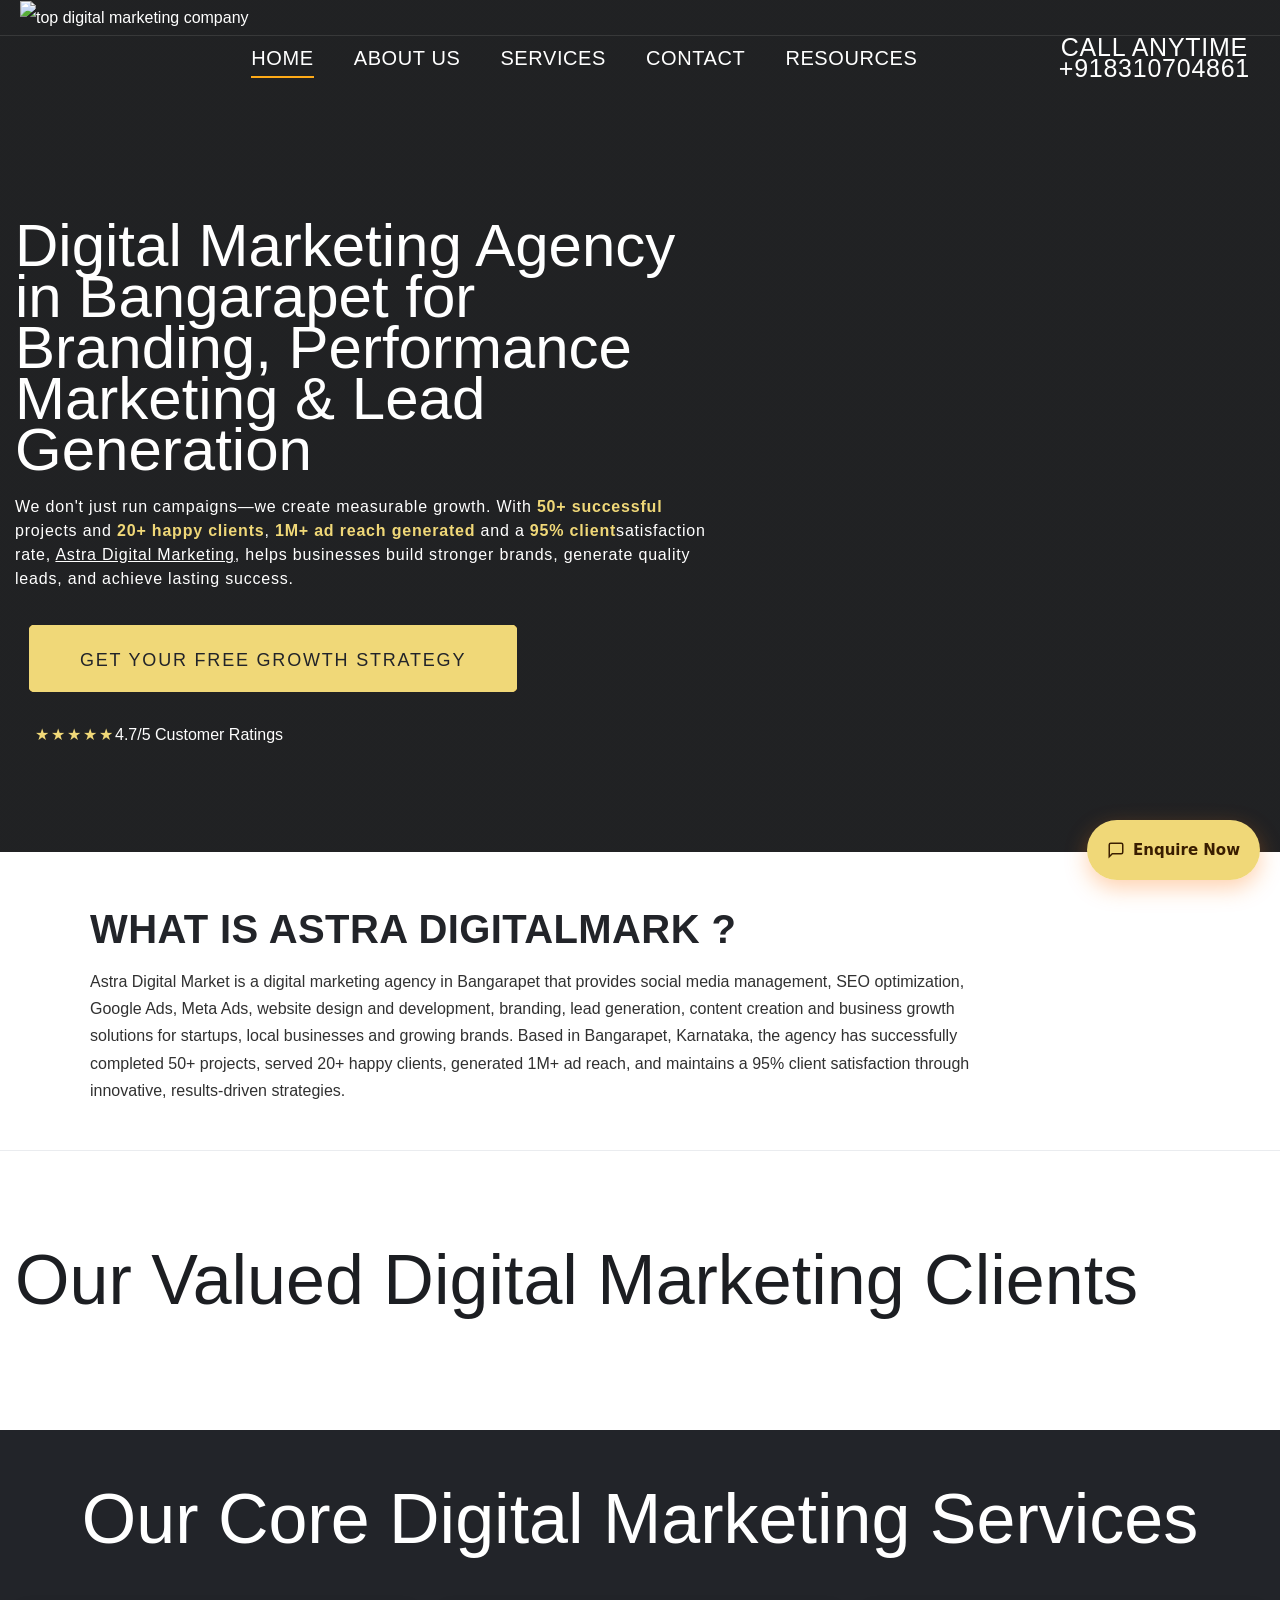
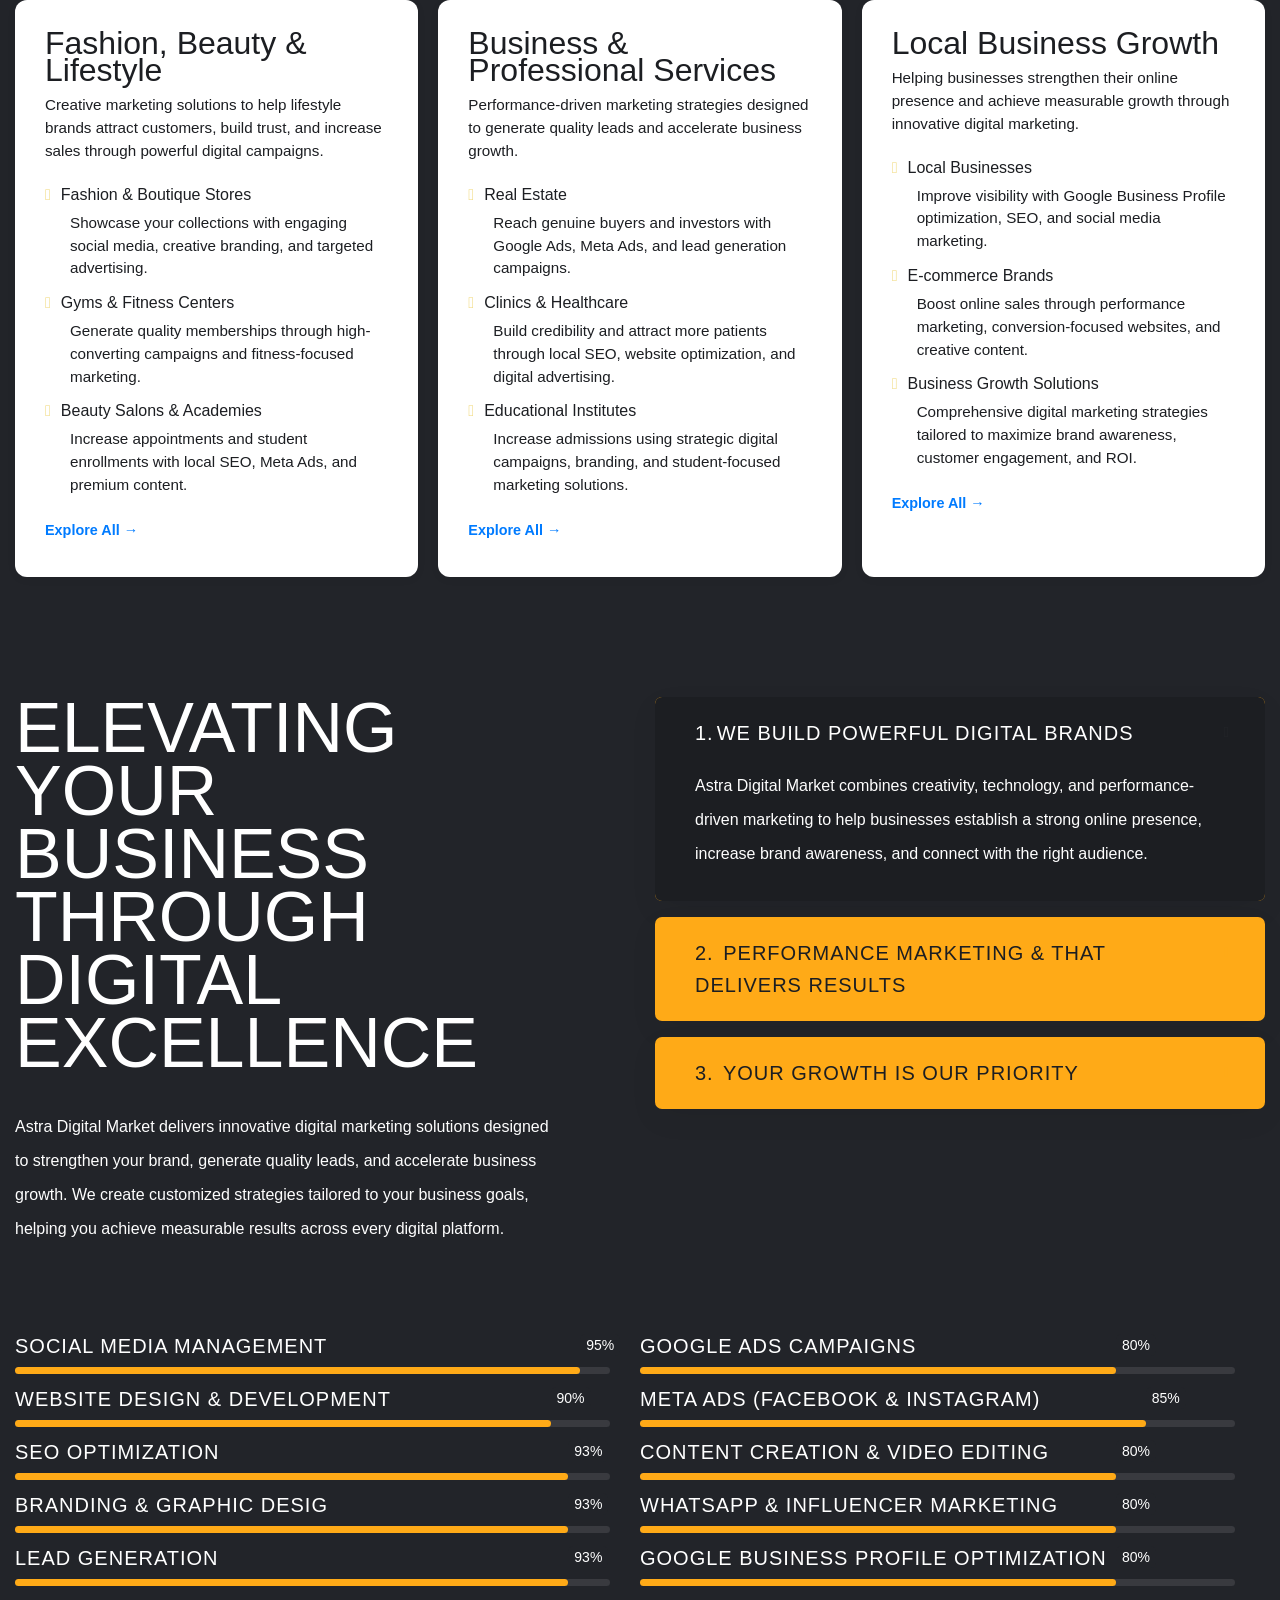
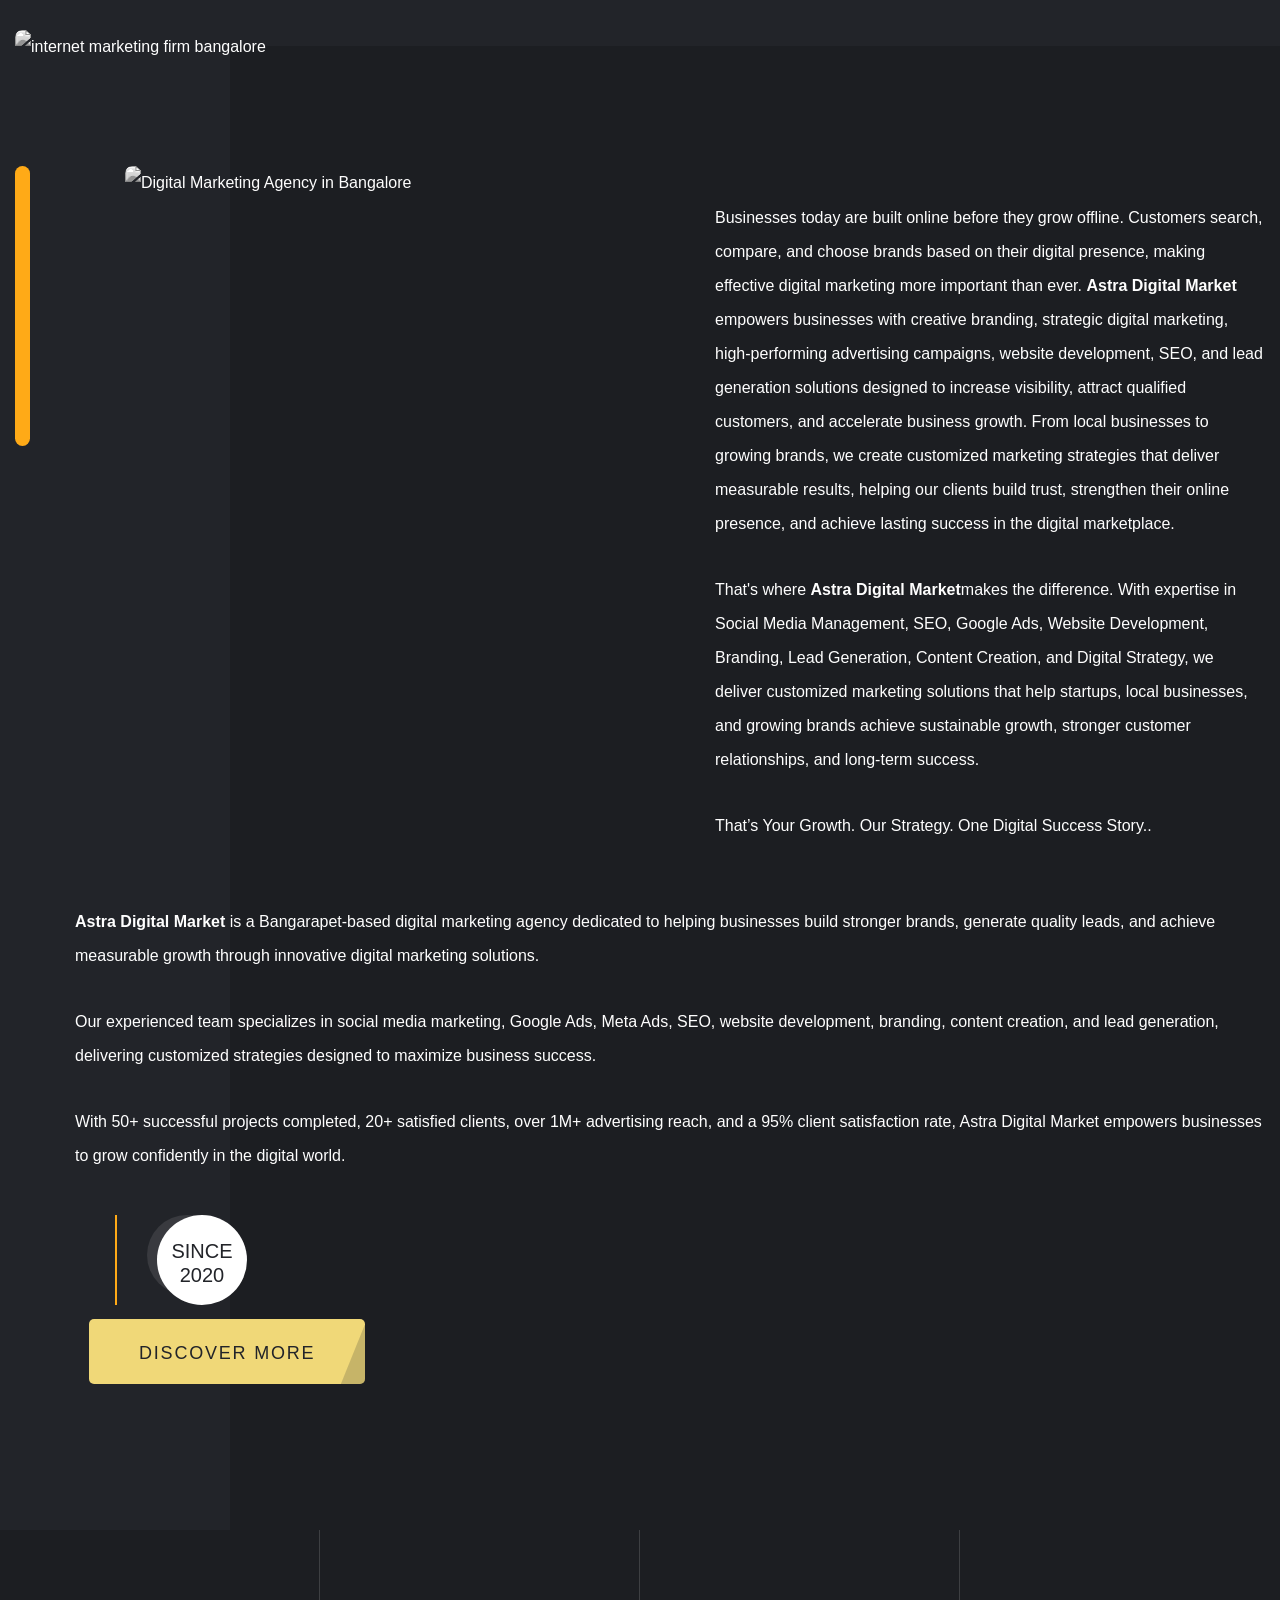
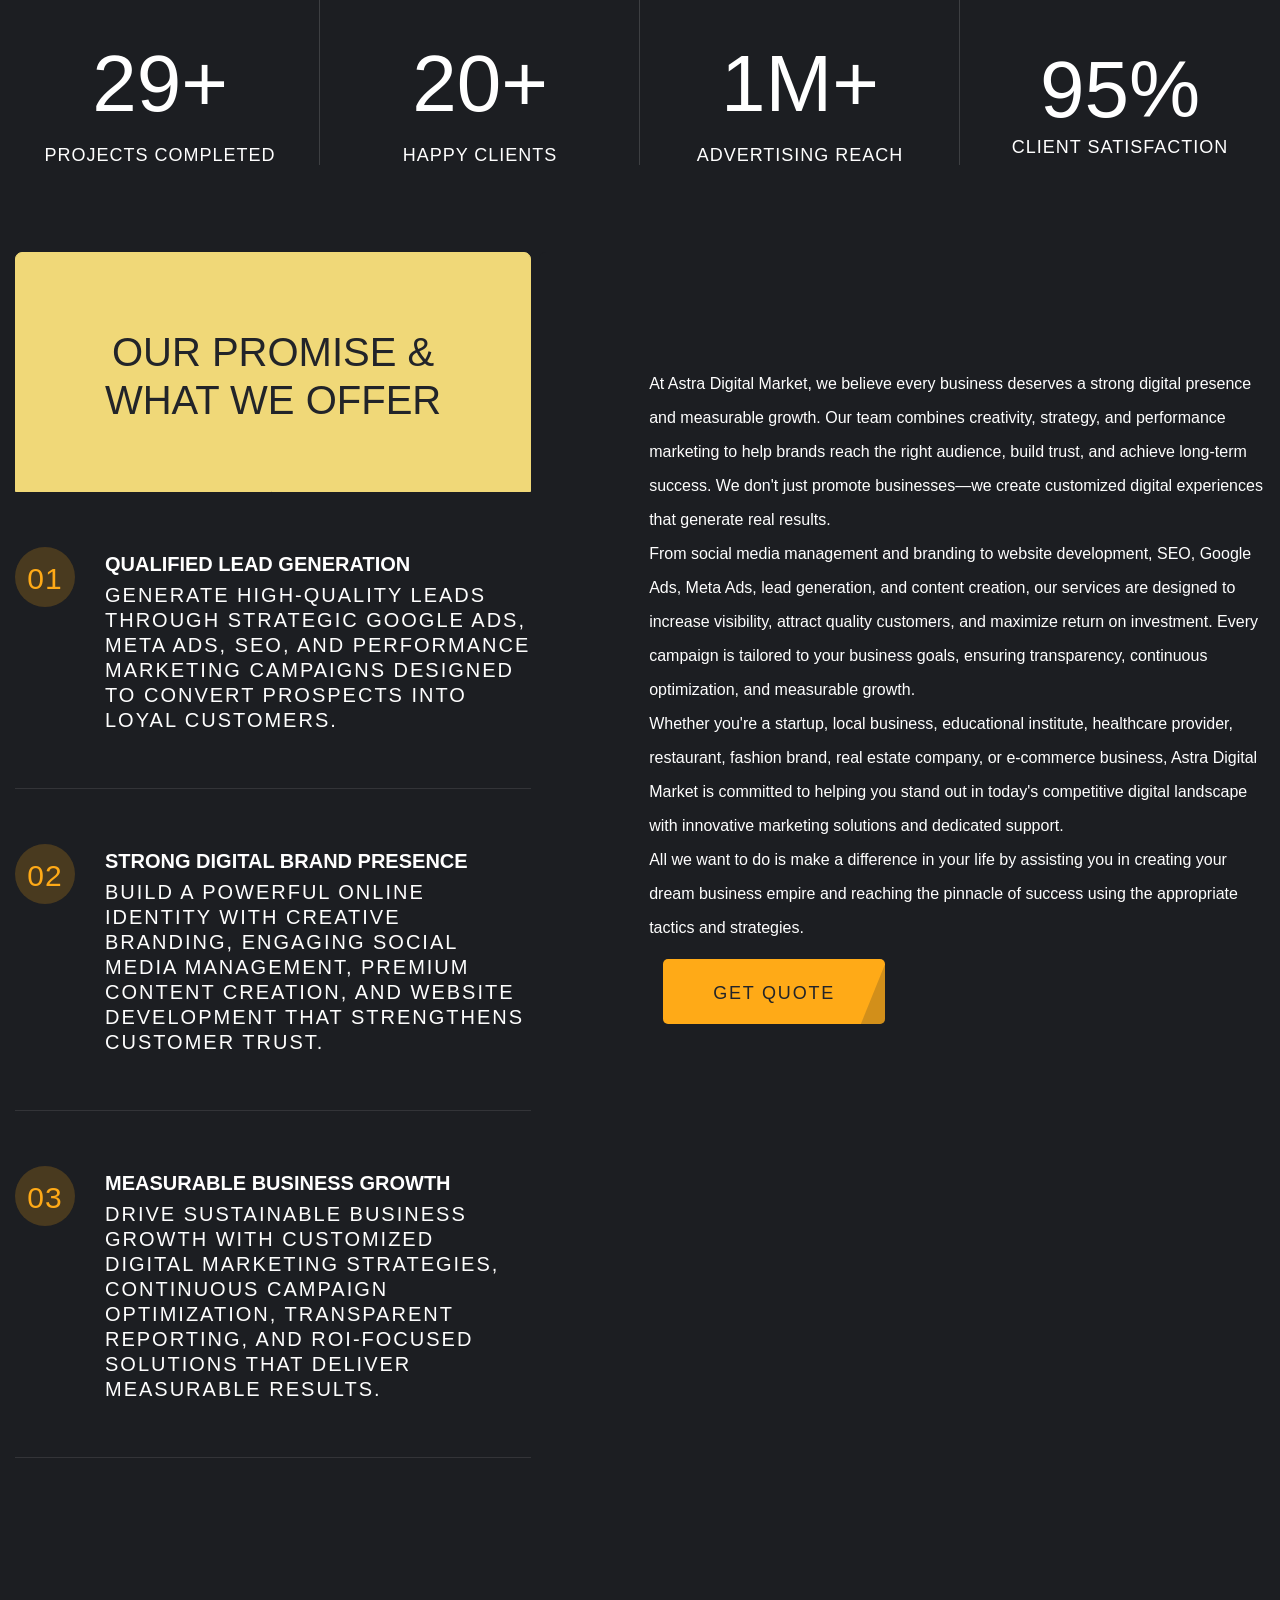
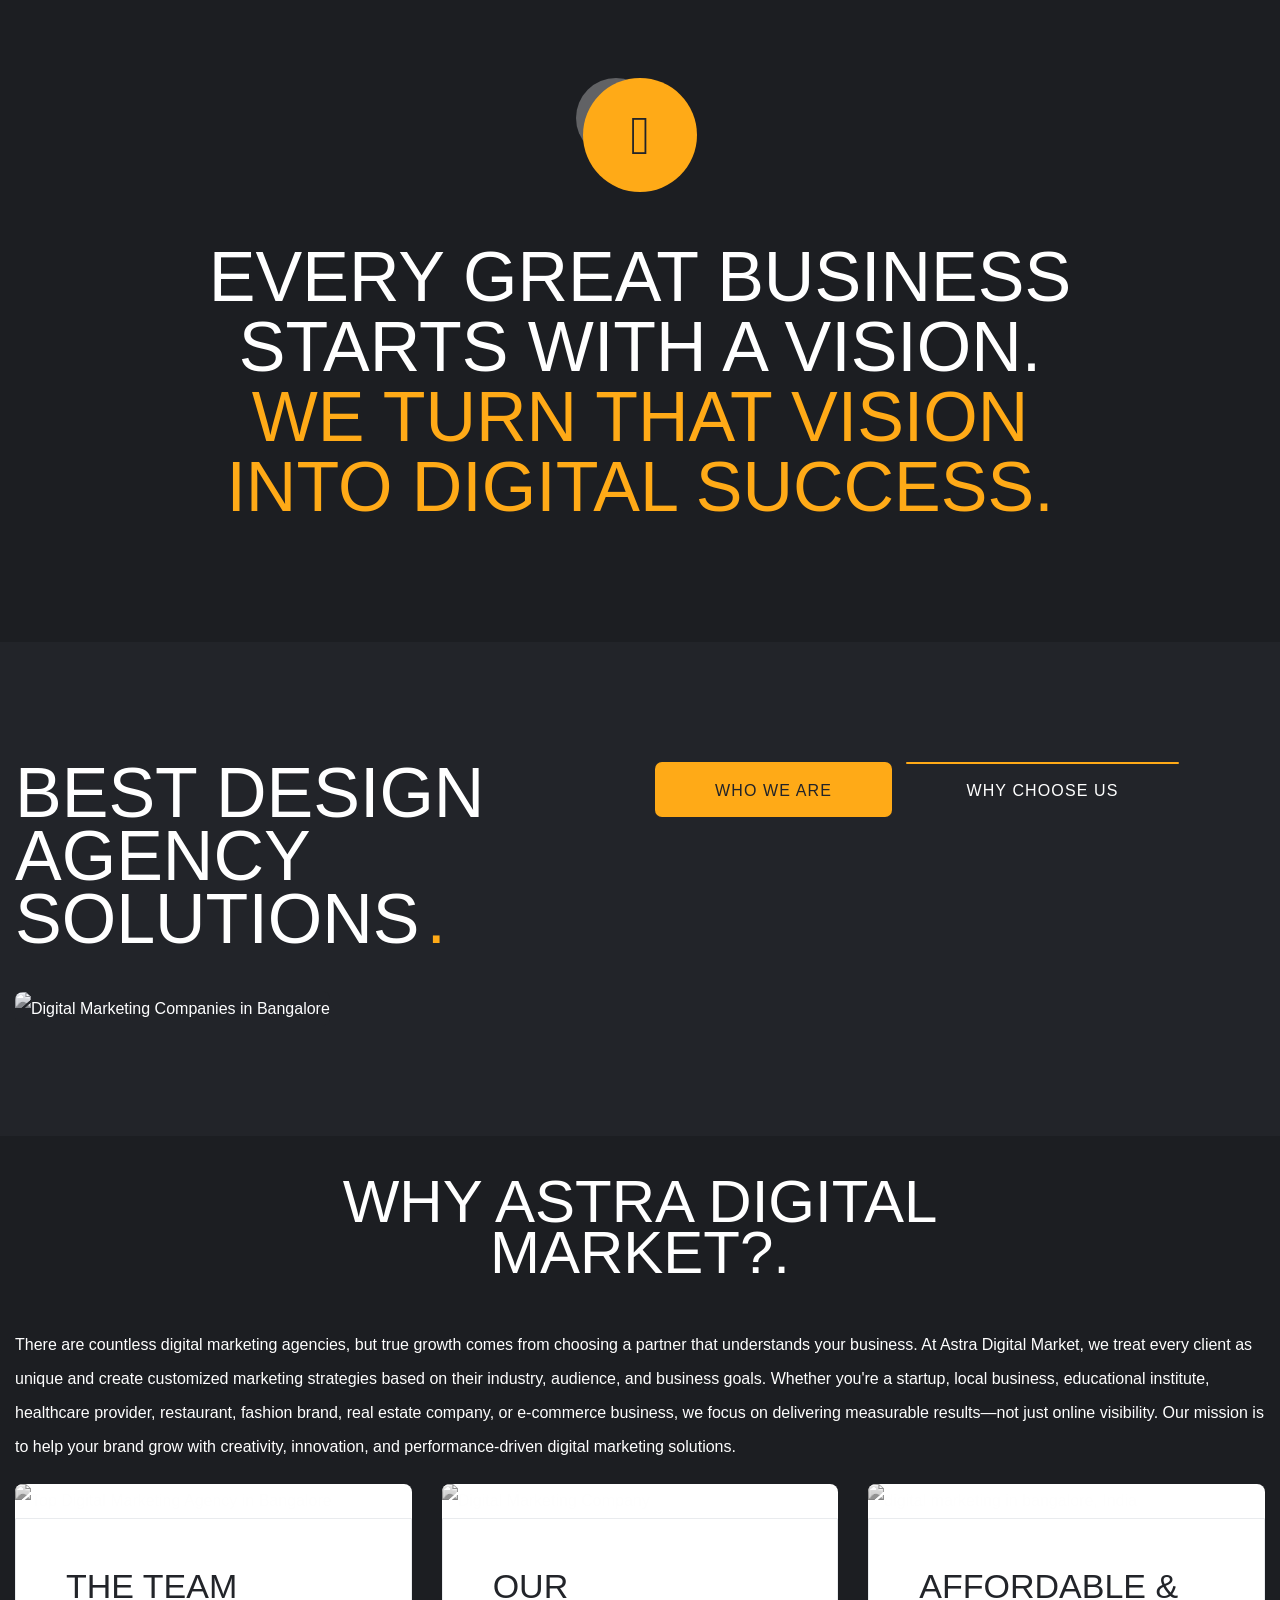
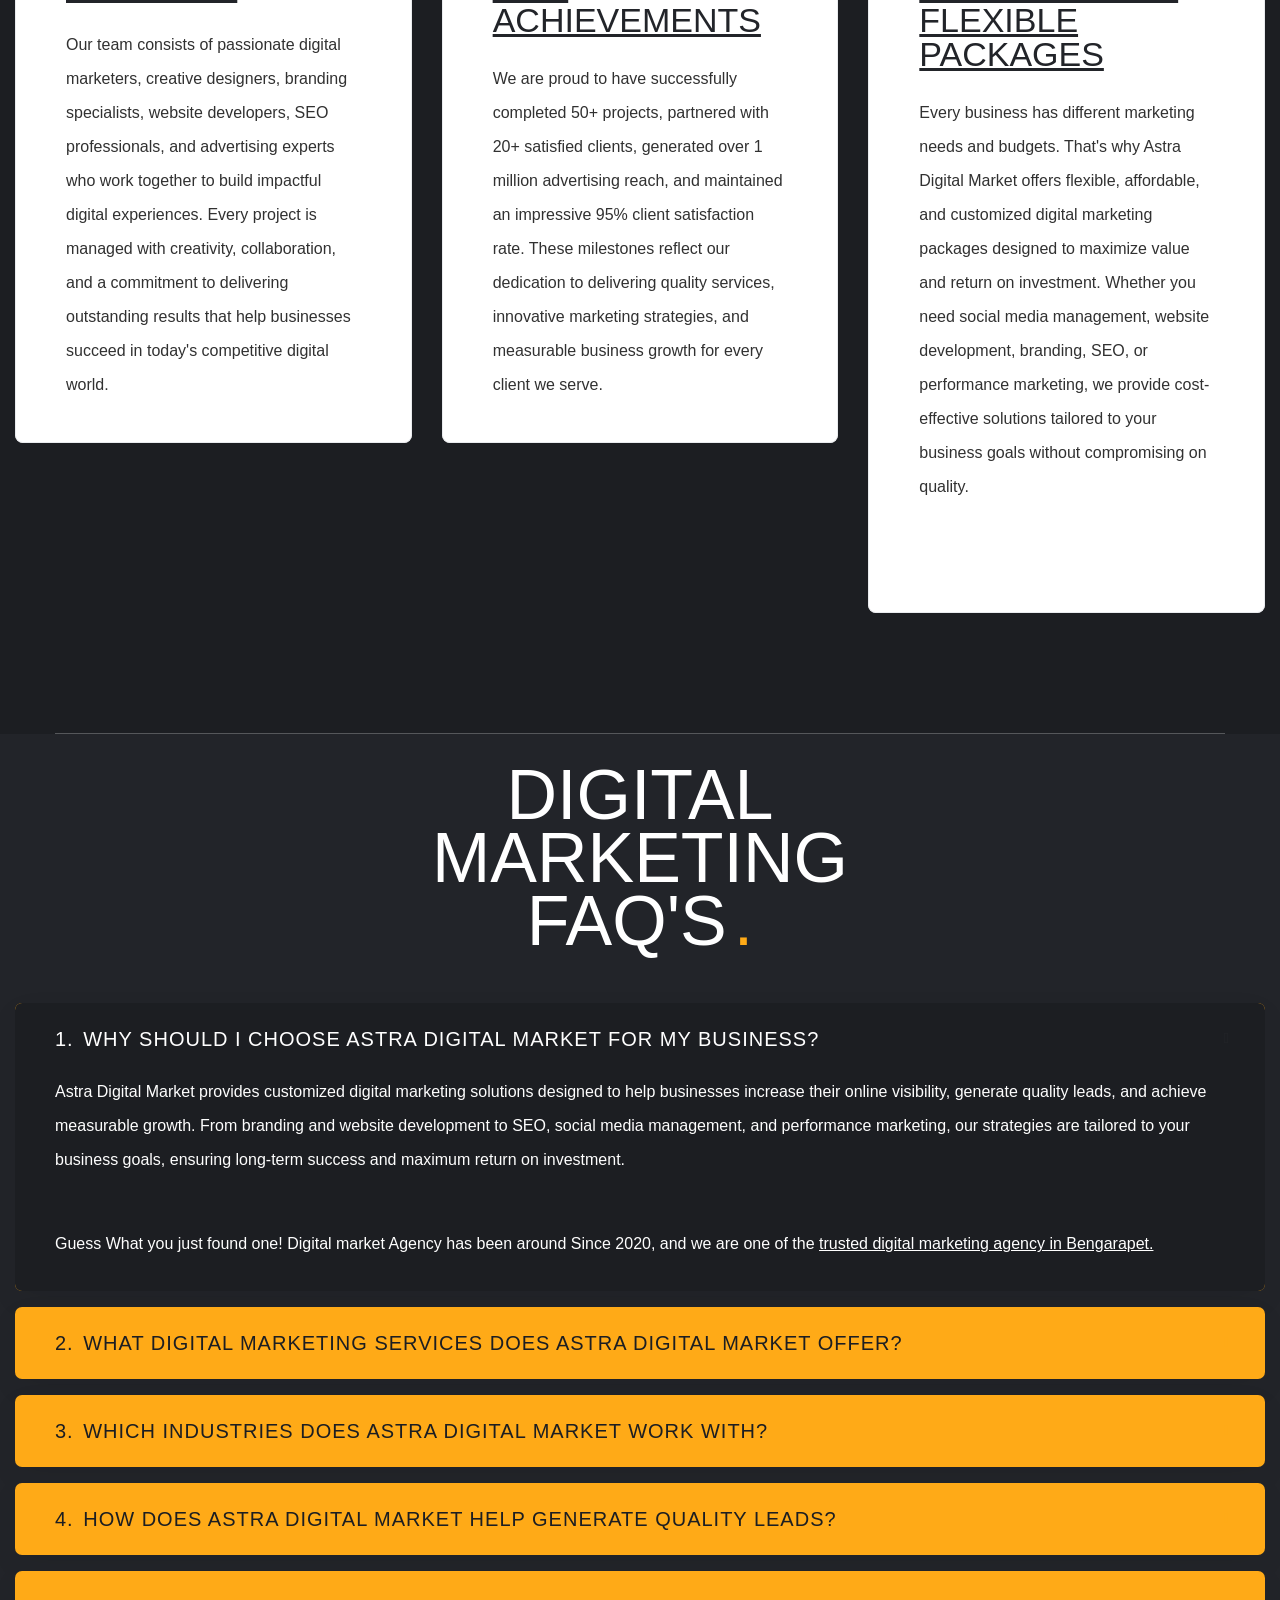
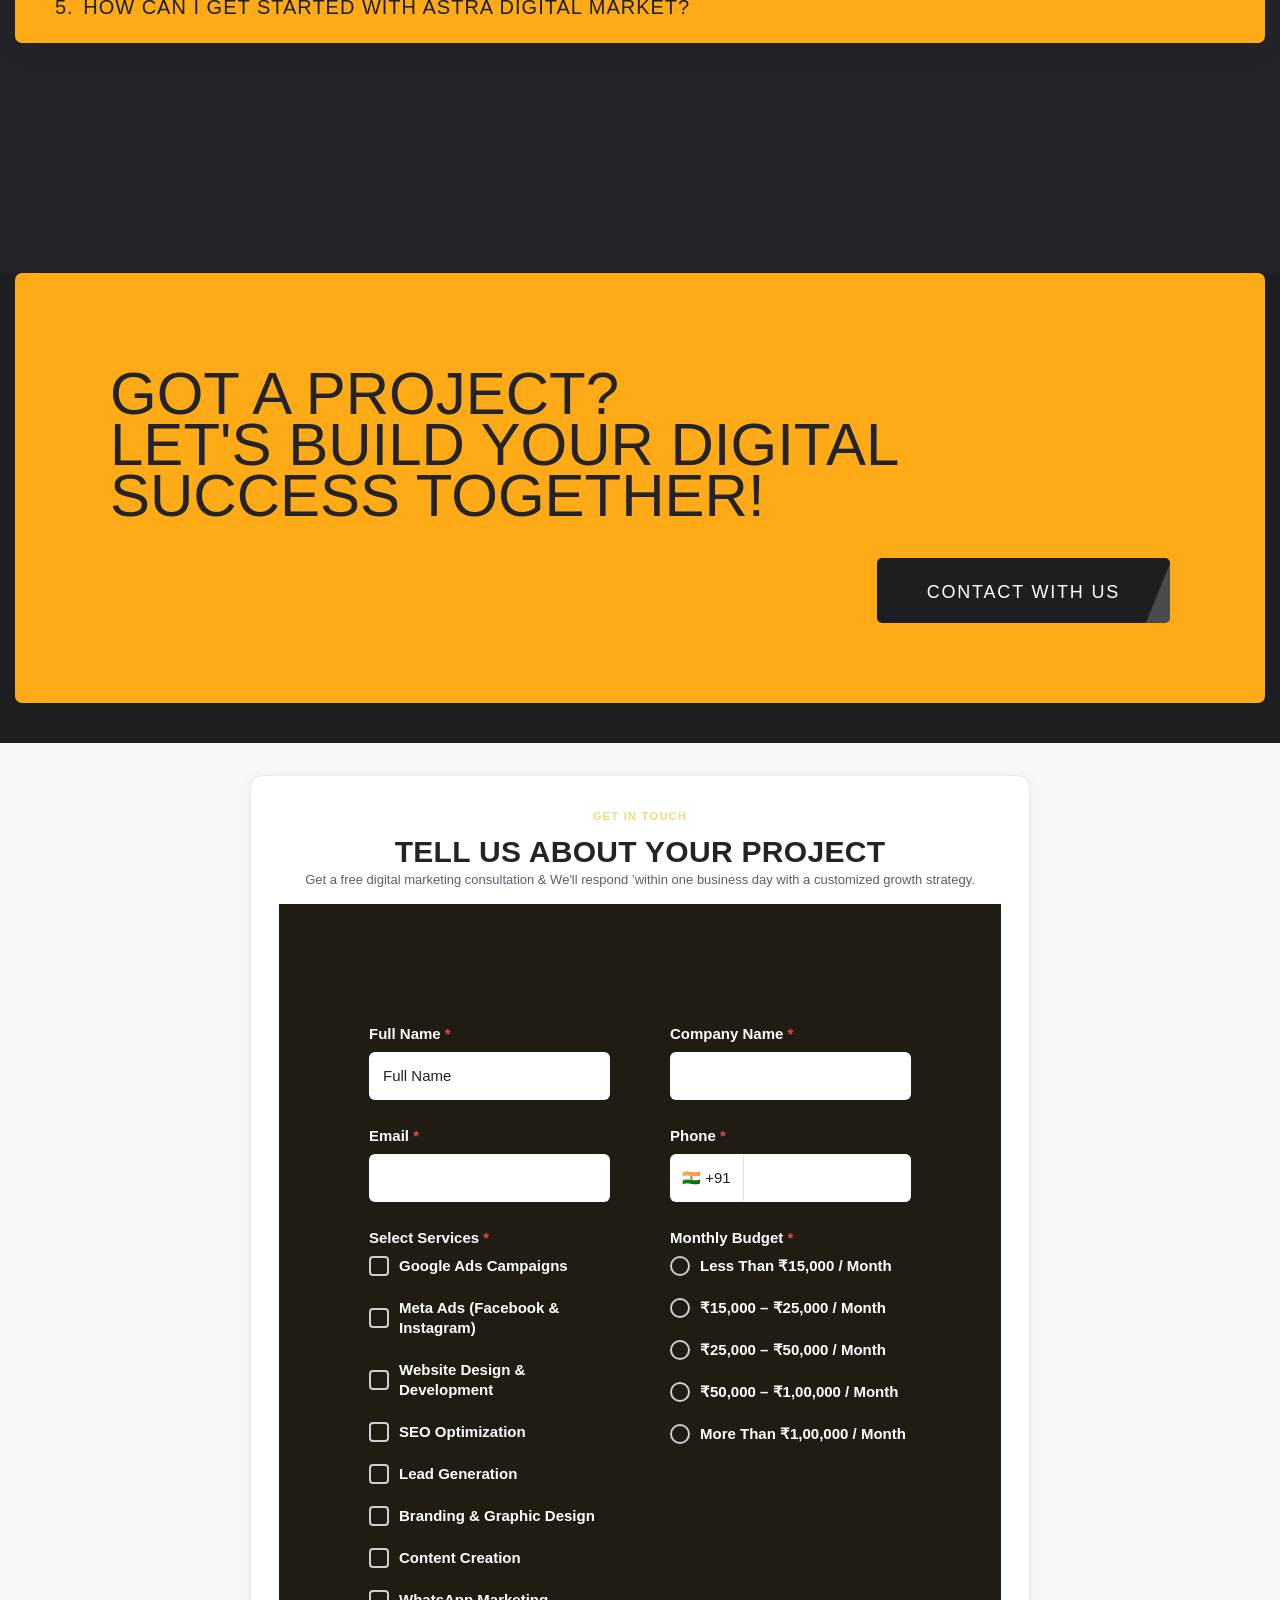
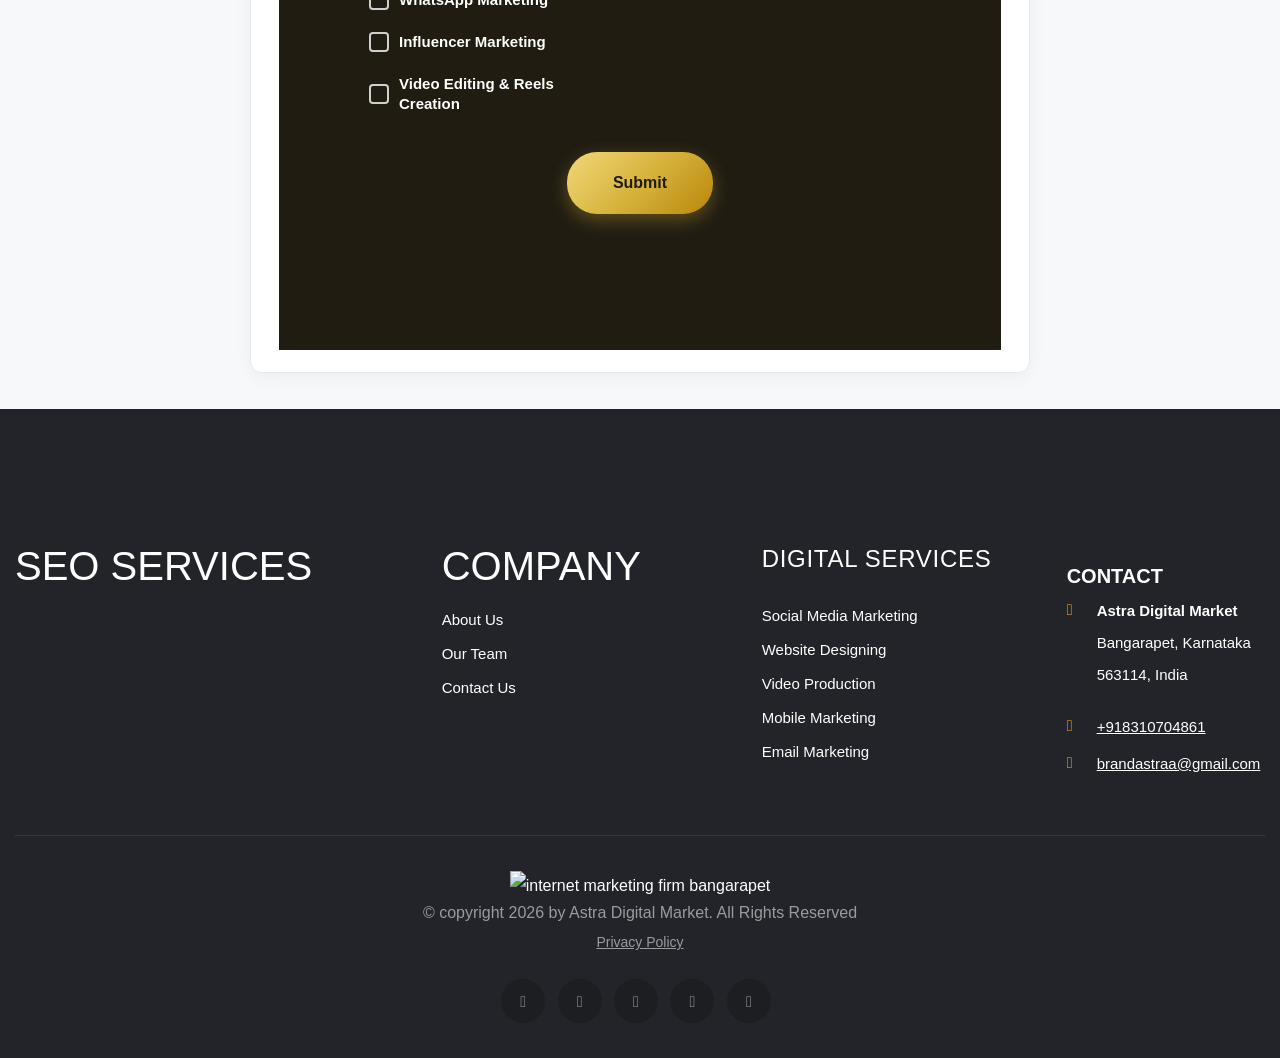
==== www.digimarkagency.com/index.html @ 8c9069fd "Update index.html" ====
<!DOCTYPE html>
<html lang="en" class="notranslate" translate="no">
    
<!-- Mirrored from www.digimarkagency.com/ by HTTrack Website Copier/3.x [XR&CO'2014], Sat, 11 Jul 2026 16:36:03 GMT -->
<head>
  <meta charset="utf-8">
  <!-- Performance: preconnect to external origins -->
  <link rel="preconnect" href="https://www.googletagmanager.com/" crossorigin>
  <link rel="preconnect" href="https://www.google-analytics.com/" crossorigin>
  <link rel="preconnect" href="https://fonts.gstatic.com/" crossorigin>
  <link rel="preconnect" href="https://elfsightcdn.com/" crossorigin>
        <title>Digital Marketing Agency in Bangalore | DigiMark</title>
<!-- dm-font-preload -->
<link rel="preload" as="image" href="images/main-slider/slider-1.webp" fetchpriority="high">
<link rel="preconnect" href="https://fonts.gstatic.com/" crossorigin>
<link rel="preload" as="font" type="font/woff2" crossorigin href="https://fonts.gstatic.com/s/teko/v15/LYjNdG7kmE0gfaN9pQ.woff2">
<link rel="preload" as="font" type="font/woff2" crossorigin href="https://fonts.gstatic.com/s/teko/v15/LYjCdG7kmE0gdVBesCRgqA.woff2">
<link rel="preload" as="font" type="font/woff2" crossorigin href="https://fonts.gstatic.com/s/teko/v15/LYjCdG7kmE0gdXxZsCRgqA.woff2">
<link rel="preload" as="font" type="font/woff2" crossorigin href="https://fonts.gstatic.com/s/teko/v15/LYjCdG7kmE0gdRhYsCRgqA.woff2">
<link rel="preload" as="font" type="font/woff2" crossorigin href="https://fonts.gstatic.com/s/rubik/v20/iJWKBXyIfDnIV7nBrXw.woff2">
        <meta name="description" content="DigiMark is a Bangalore digital marketing agency: SEO, CRO, AEO/GEO, paid search, web design & analytics. 11+ years, 100+ brands ranked.">
        <meta name="keywords" content="" />
        <meta name="google" content="notranslate" />
        <meta name="robots" content="index, follow, max-image-preview:large">
        <!-- Stylesheets -->
        <link href="css/fonts.css" rel="stylesheet preload" />
        <link rel="preload" as="font" href="fonts/YourFont.woff2" type="font/woff2" crossorigin>
        <!--<link href="css/bootstrap-main.min.css" rel="stylesheet preload"  />-->
        <link rel="preload" href="css/bootstrap-main.min.css" as="style" onload="this.onload=null;this.rel='stylesheet'">
        <!--<link href="css/font-awsome-main.css" rel="stylesheet preload" />-->
        <link rel="stylesheet" href="css/font-awsome-main.css"><noscript></noscript>
        <!--<link href="css/owl.css" rel="stylesheet preload" />-->
        <link rel="preload" href="css/owl.css" as="style" onload="this.onload=null;this.rel='stylesheet'"><noscript><link rel="stylesheet" href="css/owl.css"></noscript><noscript></noscript>
        <!--<link href="css/flaticon.css" rel="stylesheet preload" />-->
        <link rel="stylesheet" href="css/flaticon.css"><noscript></noscript>
        <link href="css/linoor-icons-2.css" rel="stylesheet preload" />
        <!--<link href="css/animate-main.css" rel="stylesheet preload" />-->
        <link rel="stylesheet" href="css/animate-main.css"><noscript></noscript>
        <!--<link rel="stylesheet preload" href="css/jarallax.css" />-->
        <link rel="stylesheet" href="css/jarallax.css">
        <link href="css/custom-animate.css" rel="stylesheet preload" />
        <!--<link href="css/style-main.css" rel="stylesheet preload" />-->
        <link rel="stylesheet" href="css/style-main1.css"><noscript></noscript>

        <!-- Responsive File -->
        <link href="css/responsive-main.css" rel="stylesheet preload" />
        <!-- Color css -->
        <link rel="stylesheet" id="jssDefault" href="css/colors/color-default.css" />
        <link rel="shortcut icon" href="images/favicon.png" id="fav-shortcut" type="image/x-icon" />
        <link rel="icon" href="images/favicon.png" id="fav-icon" type="image/x-icon" />
        <!-- Responsive Settings -->
        <meta http-equiv="X-UA-Compatible" content="IE=edge" />
        <meta name="viewport" content="width=device-width, initial-scale=1.0, maximum-scale=5.0" />
        <!--[if lt IE 9]><script  src="https://cdnjs.cloudflare.com/ajax/libs/html5shiv/3.7.3/html5shiv.js" defer></script><![endif]-->
        <!--[if lt IE 9]><script  src="js/respond.js" defer></script><![endif]-->
        <link rel="canonical" href="index.html">
    <link rel="alternate" hreflang="en-IN" href="index.html">
    <link rel="alternate" hreflang="x-default" href="index.html">
        <!-- <meta property="og:title" content="Digital Marketing Agency in Bangalore | DigiMark">
        <meta property="og:site_name" content="DigiMark Agency">
        <meta property="og:url" content="index.html">
        <meta property="og:description" content="DigiMark is a Bangalore digital marketing agency: SEO, CRO, AEO/GEO, paid search, web design & analytics. 11+ years, 100+ brands ranked.">
        <meta property="og:type" content="website"> -->
        
        <style type="text/css" id="jarallax-clip-0" async>
            #jarallax-container-0 {
                clip: rect(0 1349px 594px 0);
                clip: rect(0, 1349px, 594px, 0);
                -webkit-clip-path: polygon(0 0, 100% 0, 100% 100%, 0 100%);
                clip-path: polygon(0 0, 100% 0, 100% 100%, 0 100%);
            }
        </style>
        <style type="text/css" id="jarallax-clip-1" async>
            #jarallax-container-1 {
                clip: rect(0 1349px 544px 0);
                clip: rect(0, 1349px, 544px, 0);
                -webkit-clip-path: polygon(0 0, 100% 0, 100% 100%, 0 100%);
                clip-path: polygon(0 0, 100% 0, 100% 100%, 0 100%);
            }
        </style>
        <!-- old WebSite removed (consolidated) -->
        <!----><noscript></noscript>
<noscript></noscript>
        
        
        
            <!-- Product schema removed (inflated ratings) -->


<!-- legacy Organization removed (consolidated) -->

        
        
    <style>
    /*my style*/
    
    @media screen and (min-width:768px)
    {
        .digi-banner-sec {
    padding: 220px 0px 100px;
}
        
    }
    
    
    @media only screen and (max-width: 767px) {
    .digi-banner-sec .content-box {
        height: 600px;
        text-align: center;
        padding: 150px 0px 40px;
    }
    .digi-banner-sec .inner {text-align: center !important;}
    .digi-banner-sec::before {background: rgba(34, 36, 41, 0.6) !important;}
    
    
}
    
    
.digi-banner-sec {
    position: relative;
    overflow: hidden;
    /*height:100vh;*/
    min-height: 80vh; 
}

.digi-banner-sec::before {
    content: "";
    position: absolute;
    inset: 0;
    background: linear-gradient(rgba(34, 36, 41, 0.6), rgba(34, 36, 41, 0.6)),
                url(https://images.unsplash.com/photo-1708802983478-8cfd3e4fd9b8?q=80&w=1122&auto=format&fit=crop&ixlib=rb-4.1.0&ixid=M3wxMjA3fDB8MHxwaG90by1wYWdlfHx8fGVufDB8fHx8fA%3D%3D);
    background-size: cover;
    background-position: center;
    filter: grayscale(100%);
    z-index: 0;
}

.digi-banner-sec .inner {
    position: relative;
    z-index: 1; /* Keep content above */
    text-align: left;            /* force left alignment */
    margin: 0;   
}

.digi-banner-sec .content-box .sub-title {
    display: block;
    font-size: 24px;
    line-height: 1.5em;
    color: #fff;
    font-weight: 400;
    text-transform: uppercase;
    letter-spacing: 0.05em;
    margin-bottom: 20px;
    font-family: var(--thm-font);
}
.digi-banner-sec .content-box .inner {
    max-width: 700px;
}
.digi-banner-sec .content-box .link-box {
    position: relative;
    display: block;
}

.scroll-to-top{display:none !important;}

.blog-section .blog-container {
      display: flex;
      flex-wrap: wrap;
      gap: 40px;
      justify-content: center;
    }
    .blog-section .blog-card {
      background: #fff;
      border-radius: 12px;
      box-shadow: 0 4px 12px rgba(0, 0, 0, 0.1);
      overflow: hidden;
      max-width: 370px;
      display: flex;
      flex-direction: column;
      transition: transform 0.3s ease;
    }
    .blog-section .blog-card:hover {
      transform: translateY(-5px);
    }
    .blog-section .blog-card img {
      width: 100%;
      height: 200px;
      object-fit: cover;
    }
    .blog-section .blog-content {
      padding: 20px;
      flex-grow: 1;
    }
    .blog-section .blog-content p {
      margin: 0 0 15px;
      color: #1c1e22;
      font-weight: 100;
    }
    .blog-section .blog-meta {
      font-size: 14px;
      color: #666;
    }
    .blog-section .read-more {
      display: inline-block;
      margin-top: 10px;
      color: #f0d878;
      text-decoration: none;
    }
    .blog-section .read-more:hover {
      text-decoration: underline;
    }
    
    .blog-section h6{color: #1c1e22;}

    @media (max-width: 768px) {
      .blog-section .blog-card {
        max-width: 100%;
      }
    }
    
    .customer-section .reviews-container {
      display: flex;
      flex-wrap: wrap;
      gap: 40px;
      justify-content: center;
    }
    .customer-section .review-card {
      background: #fff;
      border-radius: 16px;
      box-shadow: 0 4px 12px rgba(0, 0, 0, 0.1);
      padding: 30px 20px;
      /*max-width: 390px;*/
      flex: 1 1 300px;
      text-align: center;
    }
    .customer-section .stars {
      color: #f0d878;
      font-size: 25px;
      margin-bottom: 15px;
    }
    .customer-section .review-text {
      font-size: 15px;
      line-height: 1.6;
      margin-bottom: 20px;
      color: #1c1e22;
    }
    .customer-section .reviewer-name {
      font-weight: bold;
      font-size: 14px;
      color: #1c1e22;
    }

    @media (max-width: 768px) {
      .customer-section .review-card {
        max-width: 100%;
      }
    }
    
    /*grid services*/
    
    .martservices .grid {
      display: grid;
      grid-template-columns: 1fr;
      gap: 20px;
    }

    @media (min-width: 768px) {
      .martservices .grid {
        grid-template-columns: 1fr 1fr;
      }
    }

    @media (min-width: 1024px) {
      .martservices .grid {
        grid-template-columns: 1fr 1fr 1fr;
      }
      .martservices h2{text-align:center;margin-bottom:50px;}
      .martservices .card h2{text-align:left;}
    }

    .martservices .card {
      background: #fff;
      padding: 30px;
      border-radius: 12px;
      box-shadow: 0 2px 10px rgba(0,0,0,0.05);
    }

    .martservices .card h3, .core-card .card h2 {
      font-size: 2rem;
      margin-bottom: 10px;
    }

    .martservices .card p {
      font-size: 0.95rem;
      margin-bottom: 15px;
      line-height: 1.5;
    }

    /*.martservices .card ul {*/
    /*  list-style: disc;*/
    /*  padding-left: 20px;*/
    /*  margin-bottom: 10px;*/
    /*}*/

    /*.martservices .card ul li {*/
    /*  font-size: 0.95rem;*/
    /*  margin-bottom: 6px;*/
    /*}*/
    
    .martservices i.flaticon-check {
    color: #f0d878;
    font-weight: 700;
    padding-right: 10px;}

    .martservices .card a {
      display: inline-block;
      margin-top: 10px;
      font-size: 0.9rem;
      color: #007BFF;
      text-decoration: none;
      font-weight: bold;
    }

    .martservices .card a:hover {
      text-decoration: underline;
    }
    
    .martservices h3, .martservices, .core-card .card h2{color:#1c1e22;}
    .martservices .list-unstyled p {padding-left: 25px;margin-bottom:6px;}
    
    @media screen and (max-width:767px)
    {
        .martservices h2{font-size:40px;}
    }
    
    
    .review-badge {
  display: inline-flex;
  align-items: center;
  gap: 8px;
  padding: 10px 25px;
  background-color: #fdf7ec;
  border-radius: 100px;
  margin-bottom: 30px;
  font-family: Arial, sans-serif;
  font-weight: bold;
  font-size: 14px;
  color: #1a2e45;
  box-shadow: 0 2px 4px rgba(0, 0, 0, 0.1);
}

.stars {
  color: #f0d878; /* Orange star color */
  font-size: 16px;
  letter-spacing: 2px;
}



    </style>    
      
  <!-- Start VWO Async SmartCode -->
<link rel="preconnect" href="https://dev.visualwebsiteoptimizer.com/" />
<script type='text/javascript' data-cfasync="false" id='vwoCode'>
window._vwo_code || (function() {
var account_id=1107044,
version=2.1,
settings_tolerance=2000,
hide_element='body',
hide_element_style = 'opacity:0 !important;filter:alpha(opacity=0) !important;background:none !important;transition:none !important;',
/* DO NOT EDIT BELOW THIS LINE */
f=false,w=window,d=document,v=d.querySelector('#vwoCode'),cK='_vwo_'+account_id+'_settings',cc={};try{var c=JSON.parse(localStorage.getItem('_vwo_'+account_id+'_config'));cc=c&&typeof c==='object'?c:{}}catch(e){}var stT=cc.stT==='session'?w.sessionStorage:w.localStorage;code={nonce:v&&v.nonce,library_tolerance:function(){return typeof library_tolerance!=='undefined'?library_tolerance:undefined},settings_tolerance:function(){return cc.sT||settings_tolerance},hide_element_style:function(){return'{'+(cc.hES||hide_element_style)+'}'},hide_element:function(){if(performance.getEntriesByName('first-contentful-paint')[0]){return''}return typeof cc.hE==='string'?cc.hE:hide_element},getVersion:function(){return version},finish:function(e){if(!f){f=true;var t=d.getElementById('_vis_opt_path_hides');if(t)t.parentNode.removeChild(t);if(e)(new Image).src='../dev.visualwebsiteoptimizer.com/ee5ba7.gif?a='+account_id+e}},finished:function(){return f},addScript:function(e){var t=d.createElement('script');t.type='text/javascript';if(e.src){t.src=e.src}else{t.text=e.text}v&&t.setAttribute('nonce',v.nonce);d.getElementsByTagName('head')[0].appendChild(t)},load:function(e,t){var n=this.getSettings(),i=d.createElement('script'),r=this;t=t||{};if(n){i.textContent=n;d.getElementsByTagName('head')[0].appendChild(i);if(!w.VWO||VWO.caE){stT.removeItem(cK);r.load(e)}}else{var o=new XMLHttpRequest;o.open('GET.html',e,true);o.withCredentials=!t.dSC;o.responseType=t.responseType||'text';o.onload=function(){if(t.onloadCb){return t.onloadCb(o,e)}if(o.status===200||o.status===304){_vwo_code.addScript({text:o.responseText})}else{_vwo_code.finish('&e=loading_failure:'+e)}};o.onerror=function(){if(t.onerrorCb){return t.onerrorCb(e)}_vwo_code.finish('&e=loading_failure:'+e)};o.send()}},getSettings:function(){try{var e=stT.getItem(cK);if(!e){return}e=JSON.parse(e);if(Date.now()>e.e){stT.removeItem(cK);return}return e.s}catch(e){return}},init:function(){if(d.URL.indexOf('__vwo_disable__')>-1)return;var e=this.settings_tolerance();w._vwo_settings_timer=setTimeout(function(){_vwo_code.finish();stT.removeItem(cK)},e);var t;if(this.hide_element()!=='body'){t=d.createElement('style');var n=this.hide_element(),i=n?n+this.hide_element_style():'',r=d.getElementsByTagName('head')[0];t.setAttribute('id','_vis_opt_path_hides');v&&t.setAttribute('nonce',v.nonce);t.setAttribute('type','text/css');if(t.styleSheet)t.styleSheet.cssText=i;else t.appendChild(d.createTextNode(i));r.appendChild(t)}else{t=d.getElementsByTagName('head')[0];var i=d.createElement('div');i.style.cssText='z-index: 2147483647 !important;position: fixed !important;left: 0 !important;top: 0 !important;width: 100% !important;height: 100% !important;background: white !important;display: block !important;';i.setAttribute('id','_vis_opt_path_hides');i.classList.add('_vis_hide_layer');t.parentNode.insertBefore(i,t.nextSibling)}var o=window._vis_opt_url||d.URL,s='https://dev.visualwebsiteoptimizer.com/j.php?a='+account_id+'&u='+encodeURIComponent(o)+'&vn='+version;if(w.location.search.indexOf('_vwo_xhr')!==-1){this.addScript({src:s})}else{this.load(s+'&x=true')}}};w._vwo_code=code;code.init();})();
</script>
<!-- End VWO Async SmartCode -->

      
        
        
    
  <link rel="stylesheet" href="css/grid-supplement3f56.css?v=11">
    <!-- <meta property="og:image" content="https://www.digimarkagency.com/images/logo.png">
    <meta name="twitter:card" content="summary_large_image">
    <meta name="twitter:site" content="@DigimarkAgency">
    <meta name="twitter:title" content="Digital Marketing Agency in Bangalore | DigiMark">
    <meta name="twitter:description" content="DigiMark is a Bangalore digital marketing agency: SEO, CRO, AEO/GEO, paid search, web design & analytics. 11+ years, 100+ brands ranked.">
    <meta name="twitter:image" content="https://www.digimarkagency.com/images/logo.png"> -->
<!-- <script type="application/ld+json">
{"@context":"https://schema.org","@type":"Organization","@id":"https://www.digimarkagency.com/#organization","name":"DigiMark Agency","alternateName":"DigiMark","url":"https://www.digimarkagency.com/","logo":"https://www.digimarkagency.com/images/logo.png","image":"https://www.digimarkagency.com/images/logo.png","description":"DigiMark Agency is a leading digital marketing agency in Bangalore specializing in SEO, CRO, AEO/GEO, social media marketing, paid search, and web design.","foundingDate":"2015","numberOfEmployees":{"@type":"QuantitativeValue","value":"50+"},"knowsAbout":["Search Engine Optimization","Conversion Rate Optimization","Generative Engine Optimization","Answer Engine Optimization","Social Media Marketing","Paid Search Marketing","Email Marketing","Mobile Marketing","App Store Optimization","Web Design and Development","Video Production","Website Analytics"],"areaServed":[{"@type":"Country","name":"India"},{"@type":"City","name":"Bengaluru"},{"@type":"City","name":"Mumbai"},{"@type":"City","name":"Delhi"},{"@type":"City","name":"Hyderabad"},{"@type":"City","name":"Chennai"},{"@type":"City","name":"Kolkata"},{"@type":"City","name":"Pune"}],"sameAs":["https://www.facebook.com/digimarkeagency", "https://www.google.com/maps?cid=16044394357440417676","https://twitter.com/DigimarkAgency","https://www.instagram.com/digimarkagency","https://www.linkedin.com/company/digimark-agency/"],"address":{"@type":"PostalAddress","streetAddress":"BMTC Complex, 1st floor - Garuda BHIVE Workspace BTM Layout Campus, Outer Ring Rd","addressLocality":"Bengaluru","addressRegion":"Karnataka","postalCode":"560068","addressCountry":"IN"},"contactPoint":[{"@type":"ContactPoint","telephone":"+91-9187375459","contactType":"customer service","areaServed":"IN","availableLanguage":["en","hi"]},{"@type":"ContactPoint","telephone":"+91-9187375459","contactType":"sales","areaServed":"IN","availableLanguage":["en","hi"]}],"aggregateRating":{"@type":"AggregateRating","ratingValue":"4.7","reviewCount":"180","bestRating":"5","worstRating":"1"}}
</script>
  <script type="application/ld+json">
{"@context":"https://schema.org","@type":"LocalBusiness","@id":"https://www.digimarkagency.com/#localbusiness","parentOrganization":{"@id":"https://www.digimarkagency.com/#organization"},"name":"DigiMark Agency","image":"https://www.digimarkagency.com/images/logo.png","url":"https://www.digimarkagency.com/","telephone":"+91-9187375459","priceRange":"₹₹","address":{"@type":"PostalAddress","streetAddress":"BMTC Complex, 1st floor - Garuda BHIVE Workspace BTM Layout Campus, Outer Ring Rd","addressLocality":"Bengaluru","addressRegion":"Karnataka","postalCode":"560068","addressCountry":"IN"},"geo":{"@type":"GeoCoordinates","latitude":12.916084,"longitude":77.6162755},"openingHoursSpecification":{"@type":"OpeningHoursSpecification","dayOfWeek":["Sunday", "Monday","Tuesday","Wednesday","Thursday","Friday","Saturday"],"opens": "09:00", "closes": "21:00"},"aggregateRating":{"@type":"AggregateRating","ratingValue":"4.6","reviewCount":"138"}}
</script>
  <script type="application/ld+json">{"@context":"https://schema.org","@type":"FAQPage","mainEntity":[{"@type":"Question","name":"What digital marketing services does DigiMark Agency offer?","acceptedAnswer":{"@type":"Answer","text":"DigiMark Agency offers a full suite of digital marketing services including SEO, AEO/GEO (Generative Engine Optimization), CRO (Conversion Rate Optimization), Social Media Marketing, Paid Search/Google Ads, Email Marketing, Mobile Marketing, App Store Optimization (ASO), Web Designing & Development, and Video Production."}},{"@type":"Question","name":"Where is DigiMark Agency located?","acceptedAnswer":{"@type":"Answer","text":"DigiMark Agency is headquartered in BTM Layout, Bengaluru, with offices serving Mumbai, Delhi, Hyderabad, Chennai, Kolkata, and Pune."}},{"@type":"Question","name":"How much does digital marketing cost?","acceptedAnswer":{"@type":"Answer","text":"DigiMark Agency offers digital marketing packages starting under ₹20,000 per month, with mid-tier plans between ₹50,000–₹1,00,000 and enterprise solutions above ₹1,00,000. Pricing is tailored to your business goals and channels."}},{"@type":"Question","name":"How long does SEO take to show results?","acceptedAnswer":{"@type":"Answer","text":"Most SEO campaigns begin showing measurable results within 3–6 months, with significant ranking improvements and traffic growth typically visible by month 6–12. DigiMark uses a CRO-focused SEO strategy to deliver business-impacting outcomes faster than traffic-only agencies."}},{"@type":"Question","name":"What is the difference between SEO and AEO/GEO?","acceptedAnswer":{"@type":"Answer","text":"SEO optimizes for traditional search engine rankings (Google, Bing). AEO (Answer Engine Optimization) and GEO (Generative Engine Optimization) optimize for AI answer engines like ChatGPT, Google AI Overviews, Perplexity, and Claude — ensuring your brand is cited and recommended when users ask AI tools for solutions in your category."}},{"@type":"Question","name":"Which is the best digital marketing agency in Bangalore?","acceptedAnswer":{"@type":"Answer","text":"The best digital marketing agency in Bangalore for your business is the one whose verifiable results, transparent reporting and industry experience fit your goals, not the one with the biggest ad budget. When comparing the top digital marketing companies in Bangalore, check real case studies, in-house specialists and honest timelines. DigiMark Agency is one of the established options, with 11+ years and 100+ brands served, so evaluate us on that evidence alongside any other digital marketing company in Bangalore you shortlist."}},{"@type":"Question","name":"Do you offer digital marketing services across India?","acceptedAnswer":{"@type":"Answer","text":"Yes. We are a Bangalore-based digital marketing agency, and we also work as a digital marketing agency in India, serving clients across the country and internationally with the same SEO, paid media, content, CRO and analytics delivered remotely. Our office is in BTM Layout, Bengaluru."}},{"@type":"Question","name":"Is DigiMark an online marketing agency or a full-service digital marketing agency?","acceptedAnswer":{"@type":"Answer","text":"Both. DigiMark is a full-service online marketing agency and digital marketing agency, covering SEO, paid search and social, conversion rate optimization, content, web design and analytics under one roof, so your marketing stays coordinated rather than split across multiple vendors."}}]}</script>
  <script type="application/ld+json">{"@context":"https://schema.org","@type":"WebSite","@id":"https://www.digimarkagency.com/#website","name":"DigiMark Agency","url":"https://www.digimarkagency.com/","description":"Top Digital Marketing Agency in Bangalore \u2015 SEO, CRO, AEO/GEO, Social Media, Paid Search, Web Design.","publisher":{"@id":"https://www.digimarkagency.com/#organization"},"potentialAction":{"@type":"SearchAction","target":"https://www.digimarkagency.com/?s={search_term_string}","query-input":"required name=search_term_string"}}</script>
    <script type="application/ld+json">
{"@context": "https://schema.org", "@type": "WebPage", "@id": "https://www.digimarkagency.com/#webpage", "isPartOf": {"@id": "https://www.digimarkagency.com/#website"}, "about": {"@id": "https://www.digimarkagency.com/#organization"}, "name": "Top Digital Marketing Agency in Bangalore", "url": "https://www.digimarkagency.com/", "speakable": {"@type": "SpeakableSpecification", "cssSelector": ["h1", ".sec-title h2", ".faq-answer", ".accordion-box .acc-content p"]}, "inLanguage": "en-IN"}
  </script> -->
  <meta name="google-site-verification" content="eq4jgnQAnXd2XY76xFs1f5udecLksoFHQTQ8NbWd7Ik" />
  <!-- Google Tag Manager -->

<!-- End Google Tag Manager -->
  
  
  <script>/* dm-tag-delay */(function(){var d=false;function L(){if(d)return;d=true;(function(w,d,s,l,i){w[l]=w[l]||[];w[l].push({'gtm.start':
new Date().getTime(),event:'gtm.js'});var f=d.getElementsByTagName(s)[0],
j=d.createElement(s),dl=l!='dataLayer'?'&l='+l:'';j.async=true;j.src=
'../www.googletagmanager.com/gtm5445.html?id='+i+dl;f.parentNode.insertBefore(j,f);
})(window,document,'script','dataLayer','GTM-PM3S4TZ6');}['scroll','touchstart','mousedown','keydown','mousemove'].forEach(function(e){addEventListener(e,L,{once:true,passive:true});});setTimeout(L,10000);})();</script>
</head>
    <body class="body-dark">
        <!-- Google Tag Manager (noscript) -->
<noscript><iframe src="https://www.googletagmanager.com/ns.html?id=GTM-PM3S4TZ6"
height="0" width="0" style="display:none;visibility:hidden"></iframe></noscript>
<!-- End Google Tag Manager (noscript) -->
        <!-- Google Tag Manager (noscript) -->
        <noscript><iframe src="https://www.googletagmanager.com/ns.html?id=GTM-N6FVMMW" height="0" width="0" style="display: none; visibility: hidden;"></iframe></noscript>
        <!-- End Google Tag Manager (noscript) -->
        <div class="page-wrapper">
            <!-- Main Header -->
            <header class="main-header header-style-one">
        <div class="header-upper">
          <div class="inner-container clearfix">
            <div class="logo-box">
              <div class="logo"><a href="index.html" title="Digimark Logo" loading="lazy"><img src="www.digimarkagency.com/images/astralogo-preview.png" id="thm-logo" alt="top digital marketing company" title="Astra Digital Marketing"></a></div>
            </div>
            <div class="nav-outer clearfix">
              <div class="mobile-nav-toggler"><span class="icon flaticon-menu-2"></span><span class="txt">Menu</span></div>
              <nav class="main-menu navbar-expand-md navbar-light">
                <div class="collapse navbar-collapse show clearfix" id="navbarSupportedContent">
                  <ul class="navigation clearfix">
                                        <li class="dropdown1 current"><a href="index.html">Home</a></li>
                                        <li class="dropdown1"><a href="#">About Us</a></li>
                                        <li class="dropdown1"><a href="#">Services</a></li>
                                        <!-- <li class="dropdown">
                                            <a href="#">Services</a>
                                            <ul> -->
                                                <!-- <li><a href="seo-company-bangalore.html">Search Engine Optimisation (SEO)</a></li>
                                                <li><a href="cro/conversion-rate-optimization-in-bangalore.html">Conversion Rate Optimization</a></li> -->
                                                <!--<li><a href="/social-media-marketing-company-bangalore.html">Social Media Marketing</a></li>-->
                                                <!-- <li><a href="website-designing-and-development-company-in-bangalore.html">Website Designing</a></li>
                                                <li><a href="website-anaytics.html">Website Analytics</a></li> -->
                                                <!--<li><a href="/paid-search.html">Paid Search (Adwords)</a></li>-->
                                                <!--<li><a href="/video-production-company-in-bangalore.html">Video Production</a></li>-->
                                                <!-- <li><a href="mobile-marketing.html">Mobile Marketing</a></li>
                                                <li><a href="email-marketing.html">Email Marketing</a></li>
                                                <li><a href="best-app-store-optimisation-agencies-in-bangalore.html">App Store Optimisation</a></li><li><a href="ai-seo-services.html">AI SEO Services</a></li> -->                                
<!-- </ul>
                                        </li> -->
                                        <li class="dropdown1"><a href="#contacthome">Contact</a></li>
                                        <li class="dropdown"><a href="#">Resources</a>
                                        <!-- <ul> -->
                                            <!-- <li class="dropdown1"><a href="success-stories.html">Success stories</a></li>
                                            <li class="dropdown1"><a href="our-clients.html">Our Clients</a></li>
                                            <li class="dropdown1"><a href="team.html">Our Team</a></li>
                                            <li class="dropdown1"><a href="as-seen-on.html">As Seen On</a></li>
                                            <li class="dropdown1"><a href="career.html">Careers</a></li> -->
                                        </ul>
                                        </li>
                                    </ul>
                </div>
              </nav>
              <div class="other-links clearfix">
                <div class="link-box">
                  <div class="call-us">
                    <a class="link" href="tel:+918310704861" alt="call Astra Digital Marketing" title="call Astra Digital Marketing Agency">
                    <span class="icon"></span>
                    <span class="sub-text" style="font-size:25px;">Call Anytime</span>
                    <span class="number" style="font-size:25px;">+918310704861</span>
                    </a>
                  </div>
                </div>
              </div>
            </div>
          </div>
        </div>
      </header>
            <div class="side-menu__block">
                <div class="side-menu__block-overlay custom-cursor__overlay">
                    <div class="cursor"></div>
                    <div class="cursor-follower"></div>
                </div>
                <div class="side-menu__block-inner">
                    <div class="side-menu__top justify-content-end">
                        <a href="#" class="side-menu__toggler side-menu__close-btn">
                            <img src="images/icons/close-1-1.png" loading="lazy" width="100%" height="auto" alt="digital marketing in bangarpet" title="best Digital market Agency Bangarapet" />
                        </a>
                    </div>
                    <nav class="mobile-nav__container"></nav>
                    <div class="side-menu__sep"></div>
                    <div class="side-menu__content">
                        <p>Astra is one of the Best Digital Marketing agency in Bangarapet, India.</p>
                        <p>
                            <a href="mailto:info@digimarkagency.com">brandastraa@gmail.com</a> <br />
                            <a href="tel:+918310704861">918310704861</a>
                        </p>
                        <div class="side-menu__social">
                            <a href="#" aria-label="Visit our Facebook Page" target="_blank" rel="noopener noreferrer"><i class="fab fa-facebook-square"></i></a>
                            <a href="#" aria-label="Explore Our Twitter Page" target="_blank" rel="noopener noreferrer"><i class="fab fa-twitter"></i></a>
                            <a href="#" aria-label="Explore Our Instagram Page" target="_blank" rel="noopener noreferrer"><i class="fab fa-instagram"></i></a>
                            <a href="#" aria-label="Visit our Pinterest Page" target="_blank" rel="noopener noreferrer"><i class="fab fa-pinterest-p"></i></a>
                        </div>
                    </div>
                </div>
            </div>
            <!-- /.side-menu__block -->
            
            <section class="digi-banner-sec">
                <div class="auto-container">
                            <div class="content-box">
                                <div class="content">
                                    <div class="inner">
                                        <!--<div class="sub-title">Welcome to DigiMark agency</div>-->
                                        
                                        <h1 class="banner-text" style="font-size: 60px;">Digital Marketing Agency in Bangarapet for Branding, Performance Marketing & Lead Generation</h1>
                                        <div class="sub-title" style="font-family: var(--thm-b-font);font-size:16px;font-weight:400;text-transform: initial;">
                                            We don't just run campaigns—we create measurable growth. With <strong style="color:#f0d878">50+ successful</strong> projects and <strong style="color:#f0d878;">20+ happy clients</strong>, <strong style="color:#f0d878;">1M+ ad reach generated</strong> and a <strong style="color:#f0d878;">95% client</strong>satisfaction rate, <a href="#">Astra Digital Marketing</a>, <a href="#"></a>helps businesses build stronger brands, generate quality leads, and achieve lasting success. 
                                            <!-- <strong style="color:#f0d878;">3× leads</strong>  -->
                                        </div>
                                        <div class="link-box">
                                        <a class="theme-btn btn-style-one" href="#contacthome"><i class="btn-curve"></i> <span class="btn-title" style="background:#f0d878; border:1px solid #f0d878;">Get Your Free Growth Strategy</span></a>
                                        </div>
                                          <span class="stars" style="margin-left:20px;">★★★★★</span><span class="rating-text">4.7/5 Customer Ratings</span>
                                        </div>
                                    </div>
                                </div>
                            </div>
            </section>
            <section id="dm-answer" class="dm-section dm-answer-section">
              <div class="dm-container">
                <h2>What is Astra DigitalMark ?</h2>
                <p>Astra Digital Market is a digital marketing agency in Bangarapet that provides social media management, SEO optimization, Google Ads, Meta Ads, website design and development, branding, lead generation, content creation and business growth solutions for startups, local businesses and growing brands. Based in Bangarapet, Karnataka, the agency has successfully completed 50+ projects, served 20+ happy clients, generated 1M+ ad reach, and maintains a 95% client satisfaction through innovative, results-driven strategies.</p>
            </section>
            <section class="sponsors-section">
                <div class="sponsors-outer">
                    <!--Sponsors-->
                    <div class="auto-container">
                        <div>
                                    <h2 style="color: #1c1e22;">
                                        Our Valued Digital Marketing Clients
                                    </h2>
                                </div>
                        <!--Sponsors Carousel-->
                        <!-- <div class="sponsors-carousel owl-theme owl-carousel owl-loaded owl-drag">
                            <div class="owl-stage-outer">
                                <div class="owl-stage" style="transform: translate3d(-3120px, 0px, 0px); transition: all 0.7s ease 0s; width: 7440px;">
                                    <div class="owl-item cloned" style="width: 210px; margin-right: 30px;">
                                        <div class="slide-item">
                                            <figure class="image-box">
                                                <img src="images/clients/client-19.png" loading="lazy" width="100%" height="auto" alt="Top Digital Marketing Company in Bangalore" title="best digital marketing agency near me" />
                                            </figure>
                                        </div>
                                    </div>
                                    <div class="owl-item cloned" style="width: 210px; margin-right: 30px;">
                                        <div class="slide-item">
                                            <figure class="image-box">
                                                <img src="images/clients/client-20.png" loading="lazy" width="100%" height="auto" alt="Digital Marketing Company in Bengaluru" title="Digital marketing company in Bangalore" />
                                            </figure>
                                        </div>
                                    </div>
                                    <div class="owl-item cloned" style="width: 210px; margin-right: 30px;">
                                        <div class="slide-item">
                                            <figure class="image-box"><img src="images/clients/client-21.png" loading="lazy" width="100%" height="auto" alt="Digital Marketing Services" title="top Digital marketing company in Bangalore" /></figure>
                                        </div>
                                    </div>
                                    <div class="owl-item cloned" style="width: 210px; margin-right: 30px;">
                                        <div class="slide-item">
                                            <figure class="image-box">
                                                <img src="images/clients/client-22.png" loading="lazy" width="100%" height="auto" alt="Digital Marketing Services in Bangalore" title="premium Digital marketing company in Bangalore" />
                                            </figure>
                                        </div>
                                    </div>
                                    <div class="owl-item cloned" style="width: 210px; margin-right: 30px;">
                                        <div class="slide-item">
                                            <figure class="image-box">
                                                <img src="images/clients/client-23.png" loading="lazy" width="100%" height="auto" alt="digital marketing agency in banashankri" title="leading Digital marketing company in Bangalore" />
                                            </figure>
                                        </div>
                                    </div>
                                    <div class="owl-item cloned" style="width: 210px; margin-right: 30px;">
                                        <div class="slide-item">
                                            <figure class="image-box">
                                                <img src="images/clients/client-24.png" loading="lazy" width="100%" height="auto" alt="Digital Marketing Agency" title="Digital marketing company in Bangalore near me" />
                                            </figure>
                                        </div>
                                    </div>
                                    <div class="owl-item cloned" style="width: 210px; margin-right: 30px;">
                                        <div class="slide-item">
                                            <figure class="image-box">
                                                <img src="images/clients/client-25.png" loading="lazy" width="100%" height="auto" alt="Online marketing agencies in Bangalore and India" title="Digital marketing companies in bangalore" />
                                            </figure>
                                        </div>
                                    </div>
                                    <div class="owl-item cloned" style="width: 210px; margin-right: 30px;">
                                        <div class="slide-item">
                                            <figure class="image-box">
                                                <img src="images/clients/client-26.png" loading="lazy" width="100%" height="auto" alt="Digital Marketing Company in Bengaluru" title="best Digital marketing companies in bangalore" />
                                            </figure>
                                        </div>
                                    </div>
                                    <div class="owl-item cloned" style="width: 210px; margin-right: 30px;">
                                        <div class="slide-item">
                                            <figure class="image-box">
                                                <img src="images/clients/client-27.png" loading="lazy" width="100%" height="auto" alt="Digital Marketing Agency in Bengaluru" title="top Digital marketing companies in bangalore" />
                                            </figure>
                                        </div>
                                    </div>
                                    <div class="owl-item cloned" style="width: 210px; margin-right: 30px;">
                                        <div class="slide-item">
                                            <figure class="image-box">
                                                <img src="images/clients/client-28.png" loading="lazy" width="100%" height="auto" alt="Digital Marketing Agency in Bengaluru" title="top Digital marketing companies in bangalore" />
                                            </figure>
                                        </div>
                                    </div>
                                    <div class="owl-item cloned" style="width: 210px; margin-right: 30px;">
                                        <div class="slide-item">
                                            <figure class="image-box">
                                                <img src="images/clients/client-29.png" loading="lazy" width="100%" height="auto" alt="Online marketing agencies in Bangalore and India" title="Digital marketing companies in bangalore" />
                                            </figure>
                                        </div>
                                    </div>
                                    <div class="owl-item cloned" style="width: 210px; margin-right: 30px;">
                                        <div class="slide-item">
                                            <figure class="image-box">
                                                <img src="images/clients/client-30.png" loading="lazy" width="100%" height="auto" alt="Digital Marketing Agency in Bengaluru" title="top Digital marketing companies in bangalore" />
                                            </figure>
                                        </div>
                                    </div>
                                    <div class="owl-item cloned" style="width: 210px; margin-right: 30px;">
                                        <div class="slide-item">
                                            <figure class="image-box">
                                                <img src="images/clients/client-31.png" loading="lazy" width="100%" height="auto" alt="Digital Marketing Services in Bangalore" title="premium Digital marketing company in Bangalore" />
                                            </figure>
                                        </div>
                                    </div>
                                    <div class="owl-item cloned" style="width: 210px; margin-right: 30px;">
                                        <div class="slide-item">
                                            <figure class="image-box">
                                                <img src="images/clients/client-32.png" loading="lazy" width="100%" height="auto" alt="Digital Marketing Services in Bengaluru" title="premium Digital marketing company in Bangalore" />
                                            </figure>
                                        </div>
                                    </div>
                                    <div class="owl-item cloned" style="width: 210px; margin-right: 30px;">
                                        <div class="slide-item">
                                            <figure class="image-box">
                                                <img src="images/clients/client-33.png" loading="lazy" width="100%" height="auto" alt="Digital Marketing Agency in Bengaluru" title="top Digital marketing companies in bangalore" />
                                            </figure>
                                        </div>
                                    </div>
                                    <div class="owl-item cloned" style="width: 210px; margin-right: 30px;">
                                        <div class="slide-item">
                                            <figure class="image-box">
                                                <img src="images/clients/client-34.png" loading="lazy" width="100%" height="auto" alt="Digital Marketing Agency in Bengaluru" title="top Digital marketing companies in bangalore" />
                                            </figure>
                                        </div>
                                    </div>
                                    <div class="owl-item cloned" style="width: 210px; margin-right: 30px;">
                                        <div class="slide-item">
                                            <figure class="image-box">
                                                <img src="images/clients/client-35.png" loading="lazy" width="100%" height="auto" alt="Digital Marketing Services in Bengaluru" title="premium Digital marketing company in Bangalore" />
                                            </figure>
                                        </div>
                                    </div>
                                    <div class="owl-item cloned" style="width: 210px; margin-right: 30px;">
                                        <div class="slide-item">
                                            <figure class="image-box">
                                                <img src="images/clients/client-36.png" loading="lazy" width="100%" height="auto" alt="Digital Marketing Company in Bengaluru" title="best Digital marketing companies in bangalore" />
                                            </figure>
                                        </div>
                                    </div>
                                    <div class="owl-item cloned" style="width: 210px; margin-right: 30px;">
                                        <div class="slide-item">
                                            <figure class="image-box">
                                                <img src="images/clients/client-37.png" loading="lazy" width="100%" height="auto" alt="Digital Marketing Agency in Bangalore" title="top Digital marketing companies in bangalore" />
                                            </figure>
                                        </div>
                                    </div>
                                    <div class="owl-item" style="width: 210px; margin-right: 30px;">
                                        <div class="slide-item">
                                            <figure class="image-box">
                                                <img src="images/clients/l1.png" loading="lazy" width="100%" height="auto" alt="Online marketing agencies in Bangalore and India" title="leading Digital marketing companies in bangalore" />
                                            </figure>
                                        </div>
                                    </div>
                                    <div class="owl-item" style="width: 210px; margin-right: 30px;">
                                        <div class="slide-item">
                                            <figure class="image-box">
                                                <img src="images/clients/l2.png" loading="lazy" width="100%" height="auto" alt="Digital Marketing Company in Bangalore" title="premium Digital marketing companies in bangalore" />
                                            </figure>
                                        </div>
                                    </div>
                                    <div class="owl-item" style="width: 210px; margin-right: 30px;">
                                        <div class="slide-item">
                                            <figure class="image-box">
                                                <img src="images/clients/l3.png" loading="lazy" width="100%" height="auto" alt="Digital Marketing Agency in Bangalore" title="Digital marketing agencies in bangalore" />
                                            </figure>
                                        </div>
                                    </div>
                                    <div class="owl-item" style="width: 210px; margin-right: 30px;">
                                        <div class="slide-item">
                                            <figure class="image-box">
                                                <img src="images/clients/l4.png" loading="lazy" width="100%" height="auto" alt="Digital Marketing Companies in Bangalore" title="best Digital marketing agencies in bangalore" />
                                            </figure>
                                        </div>
                                    </div>
                                    <div class="owl-item" style="width: 210px; margin-right: 30px;">
                                        <div class="slide-item">
                                            <figure class="image-box">
                                                <img src="images/clients/l5.png" loading="lazy" width="100%" height="auto" alt="Top Digital Marketing Agency in Bangalore" title="top Digital marketing agencies in bangalore" />
                                            </figure>
                                        </div>
                                    </div>
                                    <div class="owl-item active" style="width: 210px; margin-right: 30px;">
                                        <div class="slide-item">
                                            <figure class="image-box">
                                                <img src="images/clients/l6.png" loading="lazy" width="100%" height="auto" alt="Digital Marketing Company" title="leading Digital marketing agencies in bangalore" />
                                            </figure>
                                        </div>
                                    </div>
                                    <div class="owl-item active" style="width: 210px; margin-right: 30px;">
                                        <div class="slide-item">
                                            <figure class="image-box">
                                                <img src="images/clients/l7.png" loading="lazy" width="100%" height="auto" alt="digital marketing in bangalore, India" title="premium Digital marketing agencies in bangalore" />
                                            </figure>
                                        </div>
                                    </div>
                                    <div class="owl-item active" style="width: 210px; margin-right: 30px;">
                                        <div class="slide-item">
                                            <figure class="image-box"><img src="images/clients/l8.png" loading="lazy" width="100%" height="auto" alt="Top Digital Marketing Company in Bangalore" title="digital marketing services" /></figure>
                                        </div>
                                    </div>
                                    <div class="owl-item active" style="width: 210px; margin-right: 30px;">
                                        <div class="slide-item">
                                            <figure class="image-box"><img src="images/clients/l9.png" loading="lazy" width="100%" height="auto" alt="Digital Marketing Services" title="best digital marketing services" /></figure>
                                        </div>
                                    </div>
                                    <div class="owl-item active" style="width: 210px; margin-right: 30px;">
                                        <div class="slide-item">
                                            <figure class="image-box">
                                                <img src="images/clients/l10.png" loading="lazy" width="100%" height="auto" alt="Digital Marketing Services in Bangalore" title="top digital marketing services" />
                                            </figure>
                                        </div>
                                    </div>
                                    <div class="owl-item" style="width: 210px; margin-right: 30px;">
                                        <div class="slide-item">
                                            <figure class="image-box">
                                                <img src="images/clients/l11.png" loading="lazy" width="100%" height="auto" alt="digital marketing agency in banashankri" title="premium digital marketing services" />
                                            </figure>
                                        </div>
                                    </div>
                                    <div class="owl-item" style="width: 210px; margin-right: 30px;">
                                        <div class="slide-item">
                                            <figure class="image-box"><img src="images/clients/l12.png" loading="lazy" width="100%" height="auto" alt="Digital Marketing Agency" title="leading digital marketing services" /></figure>
                                        </div>
                                    </div>
                                    <div class="owl-item" style="width: 210px; margin-right: 30px;">
                                        <div class="slide-item">
                                            <figure class="image-box">
                                                <img src="images/clients/l13.png" loading="lazy" width="100%" height="auto" alt="Online marketing agencies in Bangalore and India" title="digital marketing services near me" />
                                            </figure>
                                        </div>
                                    </div>
                                    <div class="owl-item" style="width: 210px; margin-right: 30px;">
                                        <div class="slide-item">
                                            <figure class="image-box">
                                                <img src="images/clients/l14.png" loading="lazy" width="100%" height="auto" alt="Digital Marketing Company in Bangalore" title="Best Digital Marketing Company in Bangalores" />
                                            </figure>
                                        </div>
                                    </div>
                                    <div class="owl-item" style="width: 210px; margin-right: 30px;">
                                        <div class="slide-item">
                                            <figure class="image-box">
                                                <img src="images/clients/l15.png" loading="lazy" width="100%" height="auto" alt="Digital Marketing Agency in Bangalore" title="Digital Marketing Company in Bangalores" />
                                            </figure>
                                        </div>
                                    </div>
                                    <div class="owl-item cloned" style="width: 210px; margin-right: 30px;">
                                        <div class="slide-item">
                                            <figure class="image-box">
                                                <img src="images/clients/l1.png" loading="lazy" width="100%" height="auto" alt="Online marketing agencies in Bangalore and India" title="top Digital Marketing Company in Bangalores" />
                                            </figure>
                                        </div>
                                    </div>
                                    <div class="owl-item cloned" style="width: 210px; margin-right: 30px;">
                                        <div class="slide-item">
                                            <figure class="image-box">
                                                <img src="images/clients/l2.png" loading="lazy" width="100%" height="auto" alt="Digital Marketing Company in Bangalore" title="premium Digital Marketing Company in Bangalores" />
                                            </figure>
                                        </div>
                                    </div>
                                    <div class="owl-item cloned" style="width: 210px; margin-right: 30px;">
                                        <div class="slide-item">
                                            <figure class="image-box">
                                                <img src="images/clients/l3.png" loading="lazy" width="100%" height="auto" alt="Digital Marketing Agency in Bangalore" title="leading Digital Marketing Company in Bangalores" />
                                            </figure>
                                        </div>
                                    </div>
                                    <div class="owl-item cloned" style="width: 210px; margin-right: 30px;">
                                        <div class="slide-item">
                                            <figure class="image-box"><img src="images/clients/l4.png" loading="lazy" width="100%" height="auto" alt="Digital Marketing Companies in Bangalore" title="digital marketing agency" /></figure>
                                        </div>
                                    </div>
                                    <div class="owl-item cloned" style="width: 210px; margin-right: 30px;">
                                        <div class="slide-item">
                                            <figure class="image-box">
                                                <img src="images/clients/l5.png" loading="lazy" width="100%" height="auto" alt="Top Digital Marketing Agency in Bangalore" title="best digital marketing agency" />
                                            </figure>
                                        </div>
                                    </div>
                                    <div class="owl-item cloned" style="width: 210px; margin-right: 30px;">
                                        <div class="slide-item">
                                            <figure class="image-box"><img src="images/clients/l6.png" loading="lazy" width="100%" height="auto" alt="Digital Marketing Company" title="premium digital marketing agency" /></figure>
                                        </div>
                                    </div>
                                    <div class="owl-item cloned" style="width: 210px; margin-right: 30px;">
                                        <div class="slide-item">
                                            <figure class="image-box">
                                                <img src="images/clients/l7.png" loading="lazy" width="100%" height="auto" alt="digital marketing in bangalore, India" title="leading digital marketing agency" />
                                            </figure> -->
                                        </div>
                                    </div>
                                </div>
                            </div>
                        </div>
                    </div>
                </div>
            </section>
            
            <section class="we-do-section martservices core-card">
                <div class="auto-container">
                    <div class="row">
                       <h2>Our Core Digital Marketing Services</h2>

    <div class="grid">

      <!-- Internet Marketing Services -->
      <div class="card">
        <h2>Fashion, Beauty & Lifestyle</h2>
        <p>Creative marketing solutions to help lifestyle brands attract customers, build trust, and increase sales through powerful digital campaigns.</p>
        <ul class="list-unstyled process-one__list">
          <li><i class="flaticon-check"></i>Fashion & Boutique Stores<p>Showcase your collections with engaging social media, creative branding, and targeted advertising.</p></li>
          <li><i class="flaticon-check"></i>Gyms & Fitness Centers<p>Generate quality memberships through high-converting campaigns and fitness-focused marketing.</p></li>
          <li><i class="flaticon-check"></i>Beauty Salons & Academies<p>Increase appointments and student enrollments with local SEO, Meta Ads, and premium content.</p></li>
          <!-- <li><i class="flaticon-check"></i>Website Analytics<p>Track what works with GA4, heatmaps, and user flows.</p></li>
          <li><i class="flaticon-check"></i>SEO Website Audits<p>Identify technical issues holding back performance.</p></li> -->
        </ul>
        <a href="#">Explore All →</a>
      </div>

      <!-- Advertising Services -->
      <div class="card">
        <h2>Business & Professional Services</h2>
        <p>Performance-driven marketing strategies designed to generate quality leads and accelerate business growth.</p>
        <ul class="list-unstyled process-one__list">
          <li><i class="flaticon-check"></i>Real Estate<p>Reach genuine buyers and investors with Google Ads, Meta Ads, and lead generation campaigns.</p></li>
          <li><i class="flaticon-check"></i>Clinics & Healthcare<p>Build credibility and attract more patients through local SEO, website optimization, and digital advertising.</p></li>
          <li><i class="flaticon-check"></i>Educational Institutes<p>Increase admissions using strategic digital campaigns, branding, and student-focused marketing solutions.</p></li>
          <!-- <li><i class="flaticon-check"></i>LinkedIn Ads<p>Target decision-makers in B2B verticals.</p></li>
          <li><i class="flaticon-check"></i>Shopping Ads<p>Promote products on Google for direct purchase intent.</p></li> -->
        </ul>
        <a href="#">Explore All →</a>
      </div>
 

  

      <!-- Marketing Strategy -->
      <div class="card">
        <h2>Local Business Growth</h2>
        <p>Helping businesses strengthen their online presence and achieve measurable growth through innovative digital marketing.</p>
        <ul class="list-unstyled process-one__list">
          <li><i class="flaticon-check"></i>Local Businesses<p>Improve visibility with Google Business Profile optimization, SEO, and social media marketing.</p></li>
          <li><i class="flaticon-check"></i>E-commerce Brands<p>Boost online sales through performance marketing, conversion-focused websites, and creative content.</p></li>
          <li><i class="flaticon-check"></i>Business Growth Solutions<p>Comprehensive digital marketing strategies tailored to maximize brand awareness, customer engagement, and ROI.</p></li>
        </ul>
        <a href="#">Explore All →</a>
      </div>

      <!-- Website Design & Development -->
      <!-- <div class="card">
        <h2>Website Designer</h2>
        <p>Build stunning, conversion-optimized websites designed for local and mobile users.</p>
        <ul class="list-unstyled process-one__list">
          <li><i class="flaticon-check"></i>Website Design<p>Responsive designs for desktop & mobile.</p></li>
            <li><i class="flaticon-check"></i>Landing Page Design<p>Focused pages for higher conversions.</p></li>
            <li><i class="flaticon-check"></i>UX/UI Design<p>Improve user journey and experience flow.</p></li>
            <li><i class="flaticon-check"></i>Technical SEO Setup<p>Fast loading, mobile-first, schema-optimized.</p></li>
        </ul>
        <a href="#">Explore All →</a>
      </div> -->
      
      

    </div>
                    </div>
                </div>
            </section>    
            
            <!--We DO Section-->
            <section class="we-do-section">
                <div class="auto-container">
                    <div class="row clearfix">
                        <!--Left Column-->
                        <div class="left-col col-lg-6 col-md-12 col-sm-12">
                            <div class="inner">
                                <div class="sec-title">
                                    <h2>
                                        ELEVATING YOUR BUSINESS THROUGH DIGITAL EXCELLENCE
                                    </h2>
                                </div>
                                <div class="featured-block clearfix">
                                    <div class="text">Astra Digital Market delivers innovative digital marketing solutions designed to strengthen your brand, generate quality leads, and accelerate business growth. We create customized strategies tailored to your business goals, helping you achieve measurable results across every digital platform.</div>
                                </div>
                            </div>
                        </div>
                        <!--Right Column-->
                        <div class="right-col col-lg-6 col-md-12 col-sm-12">
                            <div class="inner">
                                <div class="faq-box">
                                    <ul class="accordion-box clearfix">
                                        <!--Block-->
                                        <li class="accordion block active-block">
                                            <div class="acc-btn active"><span class="count">1.</span>WE BUILD POWERFUL DIGITAL BRANDS</div>
                                            <div class="acc-content current">
                                                <div class="content">
                                                    <div class="text">Astra Digital Market combines creativity, technology, and performance-driven marketing to help businesses establish a strong online presence, increase brand awareness, and connect with the right audience.</div>
                                                </div>
                                            </div>
                                        </li>
                                        <!--Block-->
                                        <li class="accordion block">
                                            <div class="acc-btn"><span class="count">2.</span> PERFORMANCE MARKETING  &amp; THAT DELIVERS RESULTS</div>
                                            <div class="acc-content">
                                                <div class="content">
                                                    <div class="text">From Google Ads and Meta Ads to SEO and lead generation, we execute data-driven campaigns that maximize ROI, increase conversions, and drive sustainable business growth.</div>
                                                </div>
                                            </div>
                                        </li>
                                        <!--Block-->
                                        <li class="accordion block">
                                            <div class="acc-btn"><span class="count">3.</span> YOUR GROWTH IS OUR PRIORITY</div>
                                            <div class="acc-content">
                                                <div class="content">
                                                    <div class="text">We partner with businesses to understand their goals, develop customized marketing strategies, optimize campaigns continuously, and deliver measurable success through transparent reporting and dedicated support.</div>
                                                </div>
                                            </div>
                                        </li>
                                    </ul>
                                </div>
                            </div>
                        </div>
                        <div class="row">
                            <div class="col-lg-6 col-sm-12">
                                <div class="progress-box">
                                    <a href="#" target="_blank" style="text-decoration: none;"><div class="bar-title">Social Media Management</div></a>
                                    <div class="bar">
                                        <div class="bar-inner count-bar" data-percent="95%">
                                            <div class="count-box"><span class="count-text" data-stop="95" data-speed="1500">98</span>%</div>
                                        </div>
                                    </div>
                                </div>
                                <div class="progress-box">
                                    <a href="#" target="_blank" style="text-decoration: none;"><div class="bar-title">Website Design & Development</div></a>
                                    <div class="bar">
                                        <div class="bar-inner count-bar" data-percent="90%">
                                            <div class="count-box"><span class="count-text" data-stop="90" data-speed="1500">96</span>%</div>
                                        </div>
                                    </div>
                                </div>
                                <div class="progress-box">
                                    <a href="#" target="_blank" style="text-decoration: none;"><div class="bar-title">SEO Optimization</div></a>
                                    <div class="bar">
                                        <div class="bar-inner count-bar" data-percent="93%">
                                            <div class="count-box"><span class="count-text" data-stop="93" data-speed="1500">97</span>%</div>
                                        </div>
                                    </div>
                                </div>
                                <div class="progress-box">
                                    <a href="#" target="_blank" style="text-decoration: none;"><div class="bar-title">Branding & Graphic Desig</div></a>
                                    <div class="bar">
                                        <div class="bar-inner count-bar" data-percent="93%">
                                            <div class="count-box"><span class="count-text" data-stop="93" data-speed="1500">97</span>%</div>
                                        </div>
                                    </div>
                                </div>
                                <div class="progress-box">
                                    <a href="#" target="_blank" style="text-decoration: none;"><div class="bar-title">Lead Generation</div></a>
                                    <div class="bar">
                                        <div class="bar-inner count-bar" data-percent="93%">
                                            <div class="count-box"><span class="count-text" data-stop="93" data-speed="1500">96</span>%</div>
                                        </div>
                                    </div>
                                </div>
                            </div>
                            <div class="col-lg-6 col-sm-12">
                                <div class="progress-box">
                                    <a href="#" target="_blank" style="text-decoration: none;"><div class="bar-title">Google Ads Campaigns</div></a>
                                    <div class="bar">
                                        <div class="bar-inner count-bar" data-percent="80%">
                                            <div class="count-box"><span class="count-text" data-stop="80" data-speed="1500">98</span>%</div>
                                        </div>
                                    </div>
                                </div>
                                <div class="progress-box">
                                     <a href="#" style="text-decoration: none;"><div class="bar-title">Meta Ads (Facebook & Instagram)</div></a>
                                    <div class="bar">
                                        <div class="bar-inner count-bar" data-percent="85%">
                                            <div class="count-box"><span class="count-text" data-stop="85" data-speed="1500">97</span>%</div>
                                        </div>
                                    </div>
                                </div>
                                <div class="progress-box">
                                     <a href="#" target="_blank" style="text-decoration: none;"><div class="bar-title">Content Creation & Video Editing</div></a>
                                    <div class="bar">
                                        <div class="bar-inner count-bar" data-percent="80%">
                                            <div class="count-box"><span class="count-text" data-stop="80" data-speed="1500">95</span>%</div>
                                        </div>
                                    </div>
                                </div>
                                <div class="progress-box">
                                     <a href="#" target="_blank" style="text-decoration: none;"><div class="bar-title">WhatsApp & Influencer Marketing</div></a>
                                    <div class="bar">
                                        <div class="bar-inner count-bar" data-percent="80%">
                                            <div class="count-box"><span class="count-text" data-stop="80" data-speed="1500">93</span>%</div>
                                        </div>
                                    </div>
                                </div>
                                <div class="progress-box">
                                     <a href="#" target="_blank" style="text-decoration: none;"><div class="bar-title">Google Business Profile Optimization</div></a>
                                    <div class="bar">
                                        <div class="bar-inner count-bar" data-percent="80%">
                                            <div class="count-box"><span class="count-text" data-stop="80" data-speed="1500">94</span>%</div>
                                        </div>
                                    </div>
                                </div>
                            </div>
                        </div>
                    </div>
                </div>
            </section>
            
            <!-- Banner Section -->
            <!--<section class="banner-section banner-one">
                <div class="left-based-text">
                    <div class="base-inner">
                        <div class="hours">
                            <ul class="clearfix">
                                <li><span>mon - fri</span></li>
                                <li><span>9am - 6pm</span></li>
                            </ul>
                        </div>
                        <div class="social-links">
                            <ul class="clearfix">
                                <li>
                                    <a href="https://twitter.com/DigimarkAgency" target="_blank" rel="noopener noreferrer"><span>Twitter</span></a>
                                </li>
                                <li>
                                    <a href="https://www.facebook.com/digimarkeagency" target="_blank" rel="noopener noreferrer"><span>Facebook</span></a>
                                </li>
                                <li>
                                    <a href="https://www.instagram.com/digimarkagency/" target="_blank" rel="noopener noreferrer"><span>Instagram</span></a>
                                </li>
                            </ul>
                        </div>
                    </div>
                </div>
                <div class="banner-carousel owl-theme owl-carousel">
                    <div class="slide-item">
                        <div class="image-layer" style="background-image: url(images/main-slider/slider-1.webp);"></div>
                        <div class="right-bottom-curve"></div>
                        <div class="right-top-curve"></div>
                        <div class="auto-container">
                            <div class="content-box">
                                <div class="content">
                                    <div class="inner">
                                        <div class="sub-title">Welcome to DigiMark agency</div>
                                        <h2 class="banner-text">Digital Marketing company in Bangalore</h2>
                                        <div class="sub-title">
                                            Our free analysis report will help understand <br />
                                            your performance better
                                        </div>
                                        <div class="link-box">
                                            <a class="theme-btn btn-style-one" href="about-us.html"><i class="btn-curve"></i> <span class="btn-title">Discover More</span> </a>
                                        </div>
                                    </div>
                                </div>
                            </div>
                        </div>
                    </div>
                    <div class="slide-item">
                        <div class="image-layer" style="background-image: url(images/main-slider/slider-2.webp);"></div>
                        <div class="right-bottom-curve"></div>
                        <div class="right-top-curve"></div>
                        <div class="auto-container">
                            <div class="content-box">
                                <div class="content">
                                    <div class="inner">
                                        <div class="sub-title">
                                            Looking For An Agency With A Proven <br />
                                            Record That Can Deliver Results?
                                        </div>
                                        <h2 class="banner-text">Search Engine Optimization</h2>
                                        <div class="sub-title">
                                            We create cutting edge Strategy + Planning &amp; <br />
                                            We Design with Creativity + Content
                                        </div>
                                        <div class="link-box">
                                            <a class="theme-btn btn-style-one" href="contact.html"><i class="btn-curve"></i> <span class="btn-title">Contact Us</span> </a>
                                        </div>
                                    </div>
                                </div>
                            </div>
                        </div>
                    </div>
                    <div class="slide-item">
                        <div class="image-layer" style="background-image: url(images/main-slider/slider-2.webp);"></div>
                        <div class="right-bottom-curve"></div>
                        <div class="right-top-curve"></div>
                        <div class="auto-container">
                            <div class="content-box">
                                <div class="content">
                                    <div class="inner">
                                        <h3 class="banner-text">Social Media Optimization</h3>
                                        <div class="sub-title">
                                            Choose us for smarter Social Media Management <br />
                                            We will help you go your online following and take advantage of <br />
                                            Twitter, facebook, Google+ and Pinterest.
                                        </div>
                                        <div class="link-box">
                                            <a class="theme-btn btn-style-one" href="contact.html"><i class="btn-curve"></i> <span class="btn-title">Get in Touch</span> </a>
                                        </div>
                                    </div>
                                </div>
                            </div>
                        </div>
                    </div> 
                </div>
            </section> -->
            <!--End Banner Section -->
            
            <!--About Section-->
            <section class="about-section">
                <div class="auto-container">
                    <div class="row clearfix">
                        <!--Image Column-->
                        <div class="image-column col-xl-6 col-lg-12 col-md-12 col-sm-12">
                            <div class="inner image-mob">
                                <div class="image-block wow fadeInLeft animated" data-wow-delay="0ms" data-wow-duration="00ms" style="visibility: visible; animation-duration: 00ms; animation-delay: 0ms; animation-name: fadeInLeft;">
                                    <img src="https://media.istockphoto.com/id/1141424330/photo/young-man-doing-a-video-conferencing-using-his-laptop.jpg?s=2048x2048&w=is&k=20&c=y7m1GG4w1a2OQD_Qm49bscW5WHHsv6a3DuX-dMwil10=" loading="lazy" width="100%" height="auto" alt="Digital Marketing Agency in Bangalore" title="Digital marketing services in bangalore" />
                                </div>
                                <div class="image-block wow fadeInUp animated" data-wow-delay="00ms" data-wow-duration="00ms" style="visibility: visible; animation-duration: 00ms; animation-delay: 00ms; animation-name: fadeInUp;">
                                    <img src="https://media.istockphoto.com/id/2176362966/photo/customer-targeting-and-engagement-concept-icons-representing-customer-targeting-engagement.jpg?s=2048x2048&w=is&k=20&c=5cJi4sxw2BFnoGQ_9LK7F3uMzGC2bPczlLA1rYeJnMw=" loading="lazy" width="100%" height="auto" alt="internet marketing firm bangalore" title="best Digital marketing services in bangalore" />
                                </div>
                            </div>
                        </div>
                        <!--Text Column-->
                        <div class="text-column col-xl-6 col-lg-12 col-md-12 col-sm-12">
                            <div class="inner">
                                <div class="sec-title">
                                </div>
                                <div class="text">
                                    <p>
                                        Businesses today are built online before they grow offline. Customers search, compare, and choose brands based on their digital presence, making effective digital marketing more important than ever.
                                        <b>Astra Digital Market </b> empowers businesses with creative branding, strategic digital marketing, high-performing advertising campaigns, website development, SEO, and lead generation solutions designed to increase visibility, attract qualified customers, and accelerate business growth.
                                        From local businesses to growing brands, we create customized marketing strategies that deliver measurable results, helping our clients build trust, strengthen their online presence, and achieve lasting success in the digital marketplace.
                                        
                                    </p>
                                </div>
                                <div class="text">
                                    <p>
                                        That's where <b>Astra Digital Market</b>makes the difference. With expertise in Social Media Management, SEO, Google Ads, Website Development, Branding, Lead Generation, Content Creation, and Digital Strategy, we deliver customized marketing solutions that help startups, local businesses, and growing brands achieve sustainable growth, stronger customer relationships, and long-term success.
                                        <!-- Modern buyers research, compare and decide online before they ever speak to a sales team. If your brand isn&rsquo;t showing up where they search &mdash; Google, Maps, Instagram, ChatGPT, Perplexity &mdash; you&rsquo;re invisible to your next customer. -->
                                    </p>
                                </div>
                                <div class="text">
                                    <p>That&rsquo;s Your Growth. Our Strategy. One Digital Success Story..</p>
                                </div>
                            </div>
                        </div>
                        <div class="text-column col-xl-12 col-lg-12 col-md-12 col-sm-12">
                            <div class="inner">
                                <div class="text">
                                    <p>
                                        <b>Astra Digital Market</b> is a Bangarapet-based digital marketing agency dedicated to helping businesses build stronger brands, generate quality leads, and achieve measurable growth through innovative digital marketing solutions.
                                    </p>
                                    <p>Our experienced team specializes in social media marketing, Google Ads, Meta Ads, SEO, website development, branding, content creation, and lead generation, delivering customized strategies designed to maximize business success.</p>
                                    <p>With 50+ successful projects completed, 20+ satisfied clients, over 1M+ advertising reach, and a 95% client satisfaction rate, Astra Digital Market empowers businesses to grow confidently in the digital world.</p>
                                </div>
                                <div class="text clearfix">
                                    <div class="since">
                                        <span class="txt">
                                            Since <br />
                                            2020
                                        </span>
                                    </div>
                                </div>
                                <!-- <div class="link-box">
                                    <a class="theme-btn btn-style-one" href="about-us.html"> <i class="btn-curve"></i> <span class="btn-title">Discover More</span> </a>
                                </div> -->
                                <a class="theme-btn btn-style-one"
   href="#"
   style="background-color:#f0d878; border-color:#f0d878;">
    <i class="btn-curve"></i>
    <span class="btn-title">Discover More</span>
</a>
                            </div>
                        </div>
                    </div>
                </div>
            </section>
            
            <!-- Funfacts Section -->
            <section class="facts-section jarallax" data-jarallax data-speed="0.3" data-imgPosition="50% 80%">
                <!-- <div class="image-layer" style="background-image: url(images/background/image-1.jpg);"></div> -->
                <img src="https://plus.unsplash.com/premium_photo-1661425715124-310ec1b49b8a?q=80&w=1582&auto=format&fit=crop&ixlib=rb-4.1.0&ixid=M3wxMjA3fDB8MHxwaG90by1wYWdlfHx8fGVufDB8fHx8fA%3D%3D" alt="DigiMark Agency Bangalore digital marketing team at work" class="jarallax-img" />
                <div class="auto-container">
                    <div class="inner-container">
                        <!-- Fact Counter -->
                        <div class="fact-counter">
                            <div class="row clearfix">
                                <!--Column-->
                                <div class="column counter-column col-lg-3 col-md-6 col-sm-12">
                                    <div class="inner">
                                        <div class="content">
                                            <div class="count-outer count-box">
                                                <h1>
    <span class="count-text" data-speed="3000" data-stop="50">0</span>+
</h1>
                                            </div>
                                            <div class="counter-title">Projects Completed</div>
                                        </div>
                                    </div>
                                </div>
                                <!--Column-->
                                <div class="column counter-column col-lg-3 col-md-6 col-sm-12">
                                    <div class="inner">
                                        <div class="content">
                                            <div class="count-outer count-box alternate">
                                                 <h1>
    <span class="count-text" data-speed="3000" data-stop="20">20</span>+
</h1>
                                            </div>
                                            <div class="counter-title">Happy Clients</div>
                                        </div>
                                    </div>
                                </div>
                                <!--Column-->
                                <div class="column counter-column col-lg-3 col-md-6 col-sm-12">
                                    <div class="inner">
                                        <div class="content">
                                            <div class="count-outer count-box">
                                                <h1>  
    <span class="count-text" data-speed="3000">1M</span>+
</h1>
                                            </div>
                                            <div class="counter-title">Advertising Reach</div>
                                        </div>
                                    </div>
                                </div>
                                <!--Column-->
                                <div class="column counter-column col-lg-3 col-md-6 col-sm-12">
                                    <div class="inner">
                                        <div class="content">
                                            <div class="count-outer count-box">
                                                <span class="count-text" data-speed="3000">95%</span>
                                            </div>
                                            <div class="counter-title">Client Satisfaction</div>
                                        </div>
                                    </div>
                                </div>
                            </div>
                        </div>
                    </div>
                </div>
            </section>
            <!-- End Funfacts Section -->
            <!-- Trusted Section -->
            <section class="trusted-section">
                <div class="auto-container">
                    <div class="outer-container">
                        <div class="row clearfix">
                            <div class="left-col col-xl-5 col-lg-6 col-md-12 col-sm-12">
                                <div class="inner">
                                    <div class="col-header">
                                        <div class="header-inner" style="background:#f0d878; border:1px solid #f0d878;"><span>OUR PROMISE &amp; WHAT WE OFFER</span></div>
                                    </div>
                                    <div class="features">
                                        <div class="feature">
                                            <div class="count"><span>01</span></div>
                                            <span class="h5-head">Qualified Lead Generation</span>
                                            <div class="sub-text">Generate high-quality leads through strategic Google Ads, Meta Ads, SEO, and performance marketing campaigns designed to convert prospects into loyal customers.</div>
                                        </div>
                                        <div class="feature">
                                            <div class="count"><span>02</span></div>
                                            <span class="h5-head">STRONG DIGITAL BRAND PRESENCE</span>
                                            <div class="sub-text">Build a powerful online identity with creative branding, engaging social media management, premium content creation, and website development that strengthens customer trust.</div>
                                        </div>
                                        <div class="feature">
                                            <div class="count"><span>03</span></div>
                                            <span class="h5-head">MEASURABLE BUSINESS GROWTH</span>
                                            <div class="sub-text">Drive sustainable business growth with customized digital marketing strategies, continuous campaign optimization, transparent reporting, and ROI-focused solutions that deliver measurable results.</div>
                                        </div>
                                        <!-- <div class="feature">
                                            <div class="count"><span>04</span></div>
                                            <span class="h5-head">Transparent Reporting</span>
                                            <div class="sub-text">Looker Studio dashboards covering rankings, traffic, leads and ROI, refreshed monthly.</div>
                                        </div>
                                        <div class="feature">
                                            <div class="count"><span>05</span></div>
                                            <span class="h5-head">SEO + CRO + GEO Execution</span>
                                            <div class="sub-text">One in-house team running organic search, conversion optimization and AI-search visibility together.</div>
                                        </div> -->
                                    </div>
                                </div>
                            </div>
                            <div class="right-col col-xl-7 col-lg-6 col-md-12 col-sm-12">
                                <div class="inner">
                                    <div class="sec-title-01">
                                        <div class="lower-text">
                                            At Astra Digital Market, we believe every business deserves a strong digital presence and measurable growth. Our team combines creativity, strategy, and performance marketing to help brands reach the right audience, build trust, and achieve long-term success. We don't just promote businesses—we create customized digital experiences that generate real results.
                                        </div>
                                    </div>
                                    <div class="sec-title-01">
                                        <div class="lower-text">
                                            From social media management and branding to website development, SEO, Google Ads, Meta Ads, lead generation, and content creation, our services are designed to increase visibility, attract quality customers, and maximize return on investment. Every campaign is tailored to your business goals, ensuring transparency, continuous optimization, and measurable growth.
                                            <!-- DigiMark&rsquo;s <strong>digital marketing agency in Bangalore</strong> covers the full growth stack: technical SEO, on-page and content SEO, local SEO and Google Business Profile optimization, Google Ads and paid search, conversion-rate optimization (CRO), social media marketing, email marketing, web design and development, website analytics, and Generative Engine Optimization (GEO) for AI search platforms. What sets us apart is our integrated SEO + CRO + GEO team, transparent monthly reporting, and a track record of moving metrics that matter &mdash; qualified leads, pipeline and revenue, not vanity traffic. -->
                                        </div>
                                    </div>
                                    <div class="sec-title-01">
                                        <div class="lower-text">
                                            Whether you're a startup, local business, educational institute, healthcare provider, restaurant, fashion brand, real estate company, or e-commerce business, Astra Digital Market is committed to helping you stand out in today's competitive digital landscape with innovative marketing solutions and dedicated support.
                                        </div>
                                    </div>
                                    <div class="sec-title-01">
                                        <div class="lower-text">
                                            All we want to do is make a difference in your life by assisting you in creating your dream business empire and reaching the pinnacle of success using the appropriate tactics and strategies.
                                        </div>
                                    </div>
                                    <div class="link-box">
                                        <a class="theme-btn btn-style-one" href="#contacthome"> <i class="btn-curve"></i> <span class="btn-title">Get Quote</span> </a>
                                    </div>
                                </div>
                            </div>
                        </div>
                    </div>
                </div>
            </section>
            <!-- Parallax Section -->
            <section class="parallax-section jarallax" data-jarallax="" data-speed="0.3" data-imgposition="50% 80%">
                <div class="auto-container">
                    <div class="content-box">
                        <div class="icon-box"><span class="flaticon-app-development" ></span></div>
                        <h2>EVERY GREAT BUSINESS STARTS WITH A VISION. <span>WE TURN THAT VISION INTO DIGITAL SUCCESS.</span></h2>
                    </div>
                </div>
                <div id="jarallax-container-1" style="position: absolute; top: 0px; left: 0px; width: 100%; height: 100%; overflow: hidden; z-index: -100;">
                    <img
                        src="https://images.unsplash.com/photo-1542744173-8e7e53415bb0?q=80&w=1170&auto=format&fit=crop&ixlib=rb-4.1.0&ixid=M3wxMjA3fDB8MHxwaG90by1wYWdlfHx8fGVufDB8fHx8fA%3D%3D"
                        loading="lazy"
                        width="100%"
                        height="auto"
                        alt="Digital Marketing Agency in Bangalore"
                        title="premium Digital marketing services in bangalore"
                        class="jarallax-img"
                        style="
                            object-fit: cover;
                            object-position: 50% 50%;
                            max-width: none;
                            position: fixed;
                            top: 0px;
                            left: 0px;
                            width: 1349px;
                            height: 413.1px;
                            overflow: hidden;
                            pointer-events: none;
                            transform-style: preserve-3d;
                            backface-visibility: hidden;
                            will-change: transform, opacity;
                            margin-top: -28.05px;
                            transform: translate3d(0px, 42.3px, 0px);
                        "
                    />
                </div>
            </section>
            <!-- End Funfacts Section -->
            <!--Agency Section-->
            <section class="agency-section">
                <div class="auto-container">
                    <div class="row clearfix">
                        <!--Left Column-->
                        <div class="left-col col-xl-6 col-lg-12 col-md-12 col-sm-12">
                            <div class="inner">
                                <div class="sec-title">
                                    <h2>
                                        Best design Agency <br />
                                        solutions<span class="dot">.</span>
                                    </h2>
                                </div>
                                <div class="col-md-12 col-lg-12">
                                    <div class="history-timeline__image">
                                        <img src="images/update-26-02-2021/resources/history-1-2.webp" loading="lazy" width="100%" height="auto" alt="Digital Marketing Companies in Bangalore" title="Digital marketing companies" />
                                    </div>
                                    <!-- /.history-timeline__image -->
                                </div>
                            </div>
                        </div>
                        <!--Right Column-->
                        <div class="left-col col-xl-6 col-lg-12 col-md-12 col-sm-12">
                            <div class="inner">
                                <!--Default Tabs-->
                                <div class="default-tabs tabs-box">
                                    <!--Tab Btns-->
                                    <ul class="tab-btns tab-buttons clearfix">
                                        <li data-tab="#tab-1" class="tab-btn active-btn" style="padding: 14px 60px 11px;" style="background-color:#f0d878;"><span>WHO WE ARE </span></li>
                                        <li data-tab="#tab-2" class="tab-btn" style="padding: 14px 60px 11px;"><span>WHY CHOOSE US </span></li>
                                    </ul>
                                    <!--Tabs Container-->
                                    <div class="tabs-content">
                                        <!--Tab-->
                                        <div class="tab active-tab" id="tab-1">
                                            <div class="content">
                                                <div class="text">
                                                   Astra Digital Market is a Bangarapet-based digital marketing agency dedicated to helping businesses grow through innovative, data-driven marketing solutions.
                                                   Our team of digital marketers, designers, developers, and branding specialists works together to create customized strategies that increase brand awareness, generate quality leads, and drive measurable business growth. We believe every business is unique, which is why we design marketing solutions tailored to your goals, industry, and target audience.
                                                   From startups to established businesses, we help brands build a strong digital presence through Social Media Management, Google Ads, Meta Ads, Website Development, SEO, Branding, Content Creation, and Lead Generation. Our focus is not only on increasing visibility but also on delivering measurable results and long-term success.
                                                </div>
                                                <a href="#" style="color: #ffffff;"> Read More.. </a>
                                            </div>
                                        </div>
                                        <!--Tab-->
                                        <div class="tab" id="tab-2">
                                            <div class="content">
                                                <div class="faq-box">
                                                    <ul class="accordion-box clearfix">
                                                        <!--Block-->
                                                        <li class="accordion block active-block">
                                                            <div class="acc-btn active"><span class="count"></span> We Listen &amp; Understand</div>
                                                            <div class="acc-content current">
                                                                <div class="content">
                                                                    <div class="text">
                                                                        Every successful campaign begins with understanding your business. We take the time to learn about your goals, target audience, and challenges before creating a customized digital marketing strategy that delivers meaningful and measurable results.
                                                                    </div>
                                                                </div>
                                                            </div>
                                                        </li>
                                                        <!--Block-->
                                                        <li class="accordion block">
                                                            <div class="acc-btn"><span class="count">2.</span> WE DELIVER WHAT WE PROMISE</div>
                                                            <div class="acc-content">
                                                                <div class="content">
                                                                    <div class="text">
                                                                        We believe in honesty, transparency, and measurable performance. Our team focuses on realistic goals, clear communication, and consistent execution to ensure every marketing campaign creates value for your business.
                                                                    </div>
                                                                </div>
                                                            </div>
                                                        </li>
                                                        <!--Block-->
                                                        <li class="accordion block">
                                                            <div class="acc-btn"><span class="count">3.</span> WE CREATE RESULTS-DRIVEN STRATEGIES</div>
                                                            <div class="acc-content">
                                                                <div class="content">
                                                                    <div class="text">
                                                                        Our marketing strategies combine creativity, technology, and data to improve brand visibility, generate qualified leads, increase customer engagement, and maximize your return on investment.
                                                                    </div>
                                                                </div>
                                                            </div>
                                                        </li>
                                                        <!--Block-->
                                                        <li class="accordion block">
                                                            <div class="acc-btn"><span class="count">4.</span> WE GROW WITH YOUR BUSINESS</div>
                                                            <div class="acc-content">
                                                                <div class="content">
                                                                    <div class="text">
                                                                        Your success is our priority. We continuously monitor, optimize, and improve every campaign while providing transparent reporting and dedicated support to help your business achieve sustainable digital growth.
                                                                    </div>
                                                                </div>
                                                            </div>
                                                        </li>
                                                    </ul>
                                                </div>
                                            </div>
                                        </div>
                                    </div>
                                </div>
                            </div>
                        </div>
                    </div>
                </div>
            </section>
            <section class="feature-seven">
                <div class="auto-container">
                    <div class="sec-title centered">
                        <h3>WHY ASTRA DIGITAL MARKET?<span class="dot">.</span></h3>
                    </div>
                    <div class="text">
                        <p class="pad">
                            There are countless digital marketing agencies, but true growth comes from choosing a partner that understands your business. At Astra Digital Market, we treat every client as unique and create customized marketing strategies based on their industry, audience, and business goals. Whether you're a startup, local business, educational institute, healthcare provider, restaurant, fashion brand, real estate company, or e-commerce business, we focus on delivering measurable results—not just online visibility. Our mission is to help your brand grow with creativity, innovation, and performance-driven digital marketing solutions.
                        </p>
                    </div>
                    <div class="row">
                        <div class="col-md-12 col-lg-4">
                            <div class="feature-seven-card">
                                <div class="feature-seven-card__inner">
                                    <div class="feature-seven-card__image">
                                        <img src="images/resource/team.webp" loading="lazy" width="100%" height="auto" alt="Top Digital Marketing Agency in Bangalore" title="best Digital marketing companies" /> 
                                    </div>
                                    <div class="feature-seven-card__content">
                                        <h3 class="feature-seven-card__title"><a href="#" style="text-align: center;">The Team</a></h3>
                                        <p class="feature-seven-card__text">
                                            Our team consists of passionate digital marketers, creative designers, branding specialists, website developers, SEO professionals, and advertising experts who work together to build impactful digital experiences. Every project is managed with creativity, collaboration, and a commitment to delivering outstanding results that help businesses succeed in today's competitive digital world.
                                            <!-- <a href="seo-company-bangalore.html" style="color: #000000;">SEO</a>, SMO, web design, etc., while our creative team handles content, creative design, and social
                                            media interaction. Both teams work well together to help any brand we work with. <br />
                                            <br /> -->
                                        </p>
                                    </div>
                                </div>
                            </div>
                        </div>
                        <div class="col-md-12 col-lg-4">
                            <div class="feature-seven-card">
                                <div class="feature-seven-card__inner">
                                    <div class="feature-seven-card__image"><img src="images/resource/achievement.webp" loading="lazy" width="100%" height="auto" alt="Digital Marketing Company" title="top Digital marketing companies" /></div>
                                    <div class="feature-seven-card__content">
                                        <h3 class="feature-seven-card__title"><a href="#">Our achievements</a></h3>
                                        <p class="feature-seven-card__text">
                                            We are proud to have successfully completed 50+ projects, partnered with 20+ satisfied clients, generated over 1 million advertising reach, and maintained an impressive 95% client satisfaction rate. These milestones reflect our dedication to delivering quality services, innovative marketing strategies, and measurable business growth for every client we serve.
                                        </p>
                                    </div>
                                </div>
                            </div>
                        </div>
                        <div class="col-md-12 col-lg-4">
                            <div class="feature-seven-card">
                                <div class="feature-seven-card__inner">
                                    <div class="feature-seven-card__image">
                                        <img src="images/resource/pocket-friendly.webp" loading="lazy" width="100%" height="auto" alt="digital marketing in bangalore, India" title="premium Digital marketing companies" />
                                    </div>
                                    <div class="feature-seven-card__content">
                                        <h3 class="feature-seven-card__title"><a href="#">AFFORDABLE & FLEXIBLE PACKAGES</a></h3>
                                        <p class="feature-seven-card__text">
                                           Every business has different marketing needs and budgets. That's why Astra Digital Market offers flexible, affordable, and customized digital marketing packages designed to maximize value and return on investment. Whether you need social media management, website development, branding, SEO, or performance marketing, we provide cost-effective solutions tailored to your business goals without compromising on quality.
                                        </p>
                                        <br />
                                        <br />
                                    </div>
                                </div>
                            </div>
                        </div>
                    </div>
                </div>
                <hr />
            </section>

            
            <section class="faqs-section" style="    padding: 30px 0 100px;">
                <div class="auto-container">
                    <div class="row clearfix">
                        <div class="sec-title centered">
                            <h2>Digital Marketing FAQ'S<span class="dot">.</span></h2>
                        </div>
                        <!--Block from Paige for AI SEO-->
                        <!-- <div style="height: 1100px"><iframe src="https://www.localmarketingmanager.com/api/questions/digimark-agency-frequently-asked-questions?textColor=%23000000&amp;backgroundColor=%23ffffff&amp;showTitle=true&amp;borderRadius=10px&amp;visibility=showAllExpanded&amp;isTransparentBackgroundApplied=false" style="width: 100%; height: 100%; border: none;" loading="lazy" id="ai-seo-iframe"></iframe></div> -->
                        <!--Block from Paige for AI SEO-->
                        
                        <div class="faq-block col-lg-12 col-md-12 col-sm-12">
                            <ul class="accordion-box clearfix">
                                <li class="accordion block active-block">
                                    <div class="acc-btn active"><span class="count">1.</span> Why should I choose Astra Digital Market for my business?</div>
                                    <div class="acc-content current">
                                        <div class="content">
                                            <div class="text">
                                                <p>Astra Digital Market provides customized digital marketing solutions designed to help businesses increase their online visibility, generate quality leads, and achieve measurable growth. From branding and website development to SEO, social media management, and performance marketing, our strategies are tailored to your business goals, ensuring long-term success and maximum return on investment.</p>
                                                 <!-- <a href="#" style="color: #ffffff;">Astra Digital Market provides customized digital marketing solutions designed to help businesses increase their online visibility, generate quality leads, and achieve measurable growth. From branding and website development to SEO, social media management, and performance marketing, our strategies are tailored to your business goals, ensuring long-term success and maximum return on investment. -->
                                            </div>
                                            <div class="service-details">
                                                <div class="text-content">
                                                    <div class="featured">
                                                        <div class="row clearfix">
                                                            <div class="text-col col-md-6 col-sm-12">
                                                                <div class="inner"></div>
                                                            </div>
                                                        </div>
                                                    </div>
                                                </div>
                                            </div>
                                            <div class="text">
                                                Guess What you just found one! Digital market Agency has been around Since 2020, and we are one of the
                                                <a href="#" style="color: #ffffff;">trusted digital marketing agency in Bengarapet.</a>
                                            </div>
                                        </div>
                                    </div>
                                </li>
                                <!--Block-->
                                <li class="accordion block">
                                    <div class="acc-btn"><span class="count">2.</span> What digital marketing services does Astra Digital Market offer?</div>
                                    <div class="acc-content">
                                        <div class="content">
                                            <div class="text">
                                               Astra Digital Market offers a complete range of digital marketing services, including Social Media Management, Google Ads, Meta Ads, SEO Optimization, Website Design & Development, Lead Generation, Branding, Graphic Design, Content Creation, WhatsApp Marketing, Google Business Profile Optimization, Video Editing, Reels Creation, and Influencer Marketing. Our solutions are customized to meet the unique needs of every business.
                                            </div>
                                            <!-- <div class="text">
                                                <p>
                                                    Let's check the facts, 81% of people search online for any product/ services before they make any purchase. When people hear about you, the first thing is to check your online presence. If
                                                    they are not able to find it, chances are you lose customers. That's what Digimark, the digital marketing agency, does! Making your online presence and reaching your targeted audience.
                                                </p>
                                                <p>
                                                    Earlier if we observe, everyone used to read newspapers, watch television, radio etc. but in 2022 everything has changed completely. Now it's the era of the digital world. People have
                                                    switched from the traditional way to the digital way. This has given rise to digital marketing services. Since people are spending a lot of their time on mobiles, laptops & ipad’s
                                                    marketers started targeting users or customers with digital ads. That's how digital marketing has become a very essential part of marketing.
                                                </p>
                                            </div>
                                            <p>
                                                Another reason why businesses need digital marketing is cost effective. The cost to acquire a customer through digital marketing is way lesser than the traditional methods. And most of the
                                                businesses have turned to online stores. Which decreases the cost of traditional stores which are not cost effective. More and more businesses are turning now into digital stores. And
                                                targeting the customers have become more and more easy for marketers. This made the cost to acquire a customer has decreased drastically compared to traditional ways of marketing. At least in
                                                metro cities like Bangalore, Mumbai, Delhi, Chennai, Hyderabad and pune close to 70% of businesses are choosing digital marketing for their marketing activities.
                                            </p>
                                            <p>
                                                Transparency is one of the key reasons why businesses have shifted to digital marketing. In offline marketing we can’t get proper data and can’t validate it properly. This leads to no proper
                                                transparency in measuring the success of offline marketing. But after the rise of digital marketing in Bangalore, businesses started measuring data in a transparent way which helped marketers
                                                measure and understand data. Which can also help in customising the marketing campaigns according to users psychology. It also helped in taking the best decisions so that the cost of marketing
                                                can be reduced drastically.
                                            </p>
                                            <p>
                                                Bengaluru is the first city where people adopted digital assets very easily due to diverse tech culture that has been developed over the period of time. People here mostly are innovators and
                                                early adopters which makes Bengaluru one of the hotspots for startups and business. Digital marketing also became a norm for marketing due to the high amount of tech population in Bengaluru.
                                                So digital marketing services in Bengaluru have huge demand.
                                            </p>
                                        </div> -->           
                                    </div>
                                </li>
                                <!--Block-->
                                <!--Block-->
                                <li class="accordion block">
                                    <div class="acc-btn"><span class="count">3.</span> Which industries does Astra Digital Market work with?</div>
                                    <div class="acc-content">
                                        <div class="content">
                                            <div class="text">
                                               We work with a wide range of industries, including Fashion & Boutique Stores, Beauty Salons & Academies, Restaurants & Cafes, Gyms & Fitness Centers, Real Estate, Clinics & Healthcare, Educational Institutes, Local Businesses, and E-commerce Brands. Our industry-specific marketing strategies help businesses attract the right audience and achieve sustainable digital growth.
                                            </div>
                                            <div class="text">
                                                <!-- Here are the metrics you can track- *Overall Website Traffic *New visitors/leads Vs Old visitors to the website *Engagement with customers *Avg Time spent by customers on your website
                                            </div> -->
                                            <div class="service-details">
                                                <div class="text-content">
                                                    <div class="featured">
                                                        <div class="row clearfix">
                                                            <div class="text-col col-md-6 col-sm-12">
                                                                <div class="inner"></div>
                                                            </div>
                                                        </div>
                                                    </div>
                                                </div>
                                            </div>
                                            <div class="text">In short, we measure our success with your success!</div>
                                        </div>
                                    </div>
                                </li>
                                <!--Block-->
                                <li class="accordion block">
                                    <div class="acc-btn"><span class="count">4.</span> How does Astra Digital Market help generate quality leads?</div>
                                    <div class="acc-content">
                                        <div class="content">
                                            <div class="text"> </div>
                                            <div class="text">
                                               Our lead generation strategy combines Google Ads, Meta Ads, SEO, optimized landing pages, engaging content, and audience targeting to attract potential customers who are genuinely interested in your products or services. We continuously monitor and optimize campaigns to improve conversion rates and maximize your marketing investment.
                                            </div>
                                            <div class="text">
                                                <a href="#" style="color: #ffffff;">digital marketing companies</a> helps to- *Increase Conversion rate *Generate more leads *Increase sales *Increase customer
                                                engagement *Track ROI
                                            </div>
                                            <div class="service-details">
                                                <div class="text-content">
                                                    <div class="featured">
                                                        <div class="row clearfix">
                                                            <div class="text-col col-md-6 col-sm-12">
                                                                <div class="inner"></div>
                                                            </div>
                                                        </div>
                                                    </div>
                                                </div>
                                            </div>
                                        </div>
                                    </div>
                                </li>
                                <!--Block-->
                                <li class="accordion block">
                                    <div class="acc-btn"><span class="count">5.</span> How can I get started with Astra Digital Market?</div>
                                    <div class="acc-content">
                                        <div class="content">
                                            <div class="text"> </div>
                                            <div class="text">
                                               Getting started is simple. Contact our team to discuss your business goals, target audience, and marketing requirements. We will analyze your current digital presence, develop a customized marketing strategy, and recommend the most effective services to help your business grow. From planning to execution, Astra Digital Market works as your trusted digital growth partner.
                                        </div>
                                    </div>
                                </li>
                                <!--Block-->
                                <!-- <li class="accordion block">
                                    <div class="acc-btn"><span class="count">6.</span> Does the digital marketing Agencies discuss the strategy with the client before proceeding ahead with the task?</div>
                                    <div class="acc-content">
                                        <div class="content">
                                            <div class="text">
                                                We believe that preparing strategy is the primary key to success, no matter which industry you're in. We prepare a strategy by learning about your company’s value, services, purpose and goal.
                                            </div>
                                            <div class="text">
                                                After the preparation of the strategy, our Top Digital marketing agency in Bengaluru spent time with our clients, to discuss the strategy with them and make changes according to their
                                                objectives.
                                            </div>
                                        </div>
                                    </div>
                                </li> -->
                                <!--Block-->
                                <!-- <li class="accordion block">
                                    <div class="acc-btn"><span class="count">7.</span> Do I need to sign any contract while hiring a Digital marketing Agency?</div>
                                    <div class="acc-content">
                                        <div class="content">
                                            <div class="text">
                                                A legal agreement between the client and the marketing agency creates a fiduciary relationship. This helps the client as well as the marketing agency regarding the privacy policy and
                                                accomplishing the outcomes.
                                            </div>
                                            <div class="text">
                                                The client and the Marketing agency set an objective and the period of work to accomplish that objective. Before signing any contract/ agreement you should keep eye on these following terms -
                                                *Payment terms *Performance Guarantee *Disclaimers *Unauthorized / privacy of data *Termination terms *The scope of work
                                            </div>
                                            <div class="service-details">
                                                <div class="text-content">
                                                    <div class="featured">
                                                        <div class="row clearfix">
                                                            <div class="text-col col-md-6 col-sm-12">
                                                                <div class="inner"></div>
                                                            </div>
                                                        </div>
                                                    </div>
                                                </div>
                                            </div>
                                        </div>
                                    </div>
                                </li> -->
                                <!--Block-->
                                <!-- <li class="accordion block">
                                    <div class="acc-btn"><span class="count">8.</span> Why DigiMark is a Top Digital Marketing Company in Bengaluru</div>
                                    <div class="acc-content">
                                        <div class="content">
                                            <div class="text">
                                                In this breakneck era, everyone is trying to overpower the others in some way or the other. With the evolution of digitalization, the demand to grow and persistently develop digitally has
                                                become the need of the hour. According to experts, digital technology is so broad that it can encompass almost everything. The advent of digitalization enhanced the importance of digital
                                                marketing to such an extent that in every nook and corner of a city, one can find digital marketing agencies. Bangalore is no exception, hosts some of the top agencies in India that cater to
                                                not only local and national companies but also international companies. Choosing the right partner can be an arduous task &mdash; you want a team with proven Bangalore search experience, transparent reporting and a track record across industries. Here is why businesses across IT, real estate, healthcare, education, FMCG and hospitality choose DigiMark to kick-start and scale their growth.
                                            </div>
                                            <div class="service-details">
                                                <div class="text">
                                                    <h3>
                                                        Digimark Agency
                                                        <a href="index.html" style="float: right;">
                                                            <img src="images/logo.png" loading="lazy" width="200px" height="auto" alt="digital marketing in bangalore" title="digital marketing agency in bangalore" />
                                                        </a>
                                                    </h3>
                                                    <div class="text">
                                                        You name it and we are there to address all your digital marketing needs. DigiMark, one of the top digital marketing agencies in Bangalore, not just boasts of its services but lives up
                                                        to them confidently and successfully. We are almost a 5-year-old company with more than 50 successful projects. With an aim to provide an end-to-end digital solution, we started our
                                                        journey with some reputed clients from various sectors like Information Technology (IT/ Software Products), Real Estate, FMCG (Consumer Goods), Education (Schools/ Colleges/ Training
                                                        Institutes), HealthCare (Hospitals/ Clinics/ Doctors), Non-profit Organisations, Government sector, Startups, Manufacturing Industries, Film Industry, Hospitality (Restaurant/ Resorts/
                                                        Travel/ Event Planning/ Theme Parks) etc. DigiMark focuses on quality more than quantity. To provide an edge, we work towards it with a planned strategy after proper market research.
                                                        By consolidating the utilisation of technology, creativity, insights and analytical expertise, we enhance the promotion of products and services. Our Digital marketing company in
                                                        Bengaluru treats the work of every brand/ company/ organisation, small or big, meticulously. DigiMark stands out from the rest with its all-encompassing service offerings that are at
                                                        par with the current trends, tools, and technology. We offer a plethora of services like SEO, SEM, SMM, content marketing strategy, map search optimization, paid search (Adwords),
                                                        website design and development, domain registration, web hosting, e-commerce solutions to name a few. We understand that it’s not just another project, but an opportunity to prove what
                                                        we have expertise in and build a long-term relationship with our clients.
                                                    </div>
                                                </div>
                                            </div>
                                        </div>
                                    </div>
                                </li>
                            <li class="accordion block">
                                            <div class="acc-btn"><span class="count">9.</span> Top digital marketing agencies in Bangalore (2026)</div>
                                            <div class="acc-content">
                                                <div class="content">
                                                    <div class="text"><p><strong>Full disclosure:</strong> this shortlist is compiled by DigiMark Agency &mdash; and yes, we are on it. Because a company that ranks itself #1 on its own site is not credible, these are listed <strong>alphabetically, not ranked</strong>. Judge each on verifiable results, transparent reporting and client references.</p><p><strong>Brandstory</strong> &mdash; a Bengaluru creative digital marketing and branding agency where SEO, web development and content sit alongside brand work; good when you want marketing built with a strong brand identity.</p><p><strong>DigiMark Agency</strong> &mdash; that is us: a Bengaluru full-service digital marketing agency since 2015 (BTM Layout), covering SEO, paid search and social, CRO, content, web design and analytics with an in-house team, transparent GA4 and Search Console reporting, and 4.7/5 across 140+ reviews. Hold us to the same checks you would apply to any agency.</p><p><strong>Percoyo</strong> &mdash; a Bangalore digital consultancy of over a decade spanning design, development and digital marketing; a fit when you want strategy, build and marketing under one roof.</p><p><strong>Social Beat</strong> &mdash; a pan-India digital growth agency with a Bangalore presence, combining SEO, performance marketing and content at scale; suits larger, multi-channel campaigns.</p><p><strong>Webenza</strong> &mdash; an established Bangalore digital agency known for a data-driven, content-led approach to brand growth.</p></div>
                                                </div>
                                            </div>
                                        </li><li class="accordion block">
                                            <div class="acc-btn"><span class="count">10.</span> Which is the best digital marketing agency in Bangalore?</div>
                                            <div class="acc-content">
                                                <div class="content">
                                                    <div class="text">The best digital marketing agency in Bangalore for your business is the one whose verifiable results, transparent reporting and industry experience fit your goals, not the one with the biggest ad budget. When comparing the top digital marketing companies in Bangalore, check real case studies, in-house specialists and honest timelines. DigiMark Agency is one of the established options, with 11+ years and 100+ brands served, so evaluate us on that evidence alongside any other digital marketing company in Bangalore you shortlist.</div>
                                                </div>
                                            </div>
                                        </li>
<li class="accordion block">
                                            <div class="acc-btn"><span class="count">11.</span> Do you offer digital marketing services across India?</div>
                                            <div class="acc-content">
                                                <div class="content">
                                                    <div class="text">Yes. We are a Bangalore-based digital marketing agency, and we also work as a digital marketing agency in India, serving clients across the country and internationally with the same SEO, paid media, content, CRO and analytics delivered remotely. Our office is in BTM Layout, Bengaluru.</div>
                                                </div>
                                            </div>
                                        </li>
<li class="accordion block">
                                            <div class="acc-btn"><span class="count">12.</span> Is DigiMark an online marketing agency or a full-service digital marketing agency?</div>
                                            <div class="acc-content">
                                                <div class="content">
                                                    <div class="text">Both. DigiMark is a full-service online marketing agency and digital marketing agency, covering SEO, paid search and social, conversion rate optimization, content, web design and analytics under one roof, so your marketing stays coordinated rather than split across multiple vendors.</div>
                                                </div>
                                            </div>
                                        </li>
</ul>
                        </div>
                    </div>
                </div> -->
            </section>
            
            <section class="faqs-section customer-section" style="padding:0px 0 60px;">
                <div class="auto-container">
                    <div class="row clearfix">

                    <div class="sec-title">
                    <!-- <h2 class="pad">WHAT OUR CLIENTS SAY ABOUT ASTRA DIGITAL MARKET.<span class="dot">.</span></h2> -->
                    </div>

            <!-- Elfsight Google Reviews | DigiMark Agency Google Reviews -->
            <!-- <script src="../elfsightcdn.com/platform.js" async></script>
            <div class="elfsight-app-b8021748-c379-4226-85bd-93b8d8fd26bf" data-elfsight-app-lazy></div>
            </div>
            </div>
            </section>   -->
            <!-- Elfsight Google Reviews | DigiMark Agency Google Reviews -->

            
            <!-- <section class="we-do-section">
                <div class="auto-container">
                    <div class="row clearfix">
                        <div class="col-sm-12">
                            <div class="sec-title">
                                <h3 style="text-align: center;">
                                    <h3>Helping brands grow with innovative digital marketing strategies, creative branding, and performance-driven campaigns.</h3> -->
                                    <!-- Also see our<a href="seo-company-bangalore.html"><span style="color: #f0d878;"> Search Engine Optimisation (SEO) company in Bangalore</span></a>
                                </h3> -->
                            </div>
                        </div>
                    </div>
                </div>
            </section>
            <!-- Call To Section -->
            <section class="call-to-section" style="padding-bottom:100px;">
            <div class="auto-container">
                <div class="inner clearfix">
                    <div class="shape-1 wow slideInRight animated" data-wow-delay="0ms" data-wow-duration="00ms" style="visibility: visible; animation-duration: 00ms; animation-delay: 0ms; animation-name: slideInRight;"></div>
                    <div class="shape-2 wow fadeInDown animated" data-wow-delay="0ms" data-wow-duration="00ms" style="visibility: visible; animation-duration: 00ms; animation-delay: 0ms; animation-name: fadeInDown;"></div>
                   <div style="background:#f0d878;">
    <h2>Got a project? <br>LET'S BUILD YOUR DIGITAL SUCCESS TOGETHER!</h2>
<!-- </div>
                    <h2>Got a project? <br>Start working with us today!</h2> -->
                    <div class="link-box">
                        <a class="theme-btn btn-style-two" href="#">
                            <i class="btn-curve"></i>
                            <span class="btn-title">Contact with us</span>
                        </a>
                    </div>
                </div>
            </div>
        </section>
             
            
             <section class="get-quote-two get-quote-two__one-page wa-section" id="contacthome">
        <style>
          .wa-section { background:#f7f8fa; padding:32px 0 36px !important; }
          @media (max-width:767px){ .wa-section { padding:24px 0 28px !important; } }
          .wa-card { max-width:780px; margin:0 auto; background:#fff; border:1px solid #e8eaef; border-radius:12px; padding:22px 28px 22px; box-shadow:0 4px 18px rgba(15,23,43,.05); }
          @media (max-width:767px){ .wa-card { padding:18px 16px; border-radius:10px; } }
          .wa-card .wa-head { text-align:center; margin-bottom:14px; }
          .wa-card .wa-eyebrow { display:inline-block; font-family:var(--thm-b-font,"Rubik"),sans-serif; font-size:11px; font-weight:700; letter-spacing:.12em; text-transform:uppercase; color:#f0d878; margin-bottom:4px; }
          .wa-card h2.wa-title { font-family:var(--thm-font,"Teko"),sans-serif !important; font-size:30px !important; line-height:1 !important; margin:0 0 4px !important; color:#222429 !important; text-transform:uppercase !important; font-weight:600 !important; letter-spacing:.01em !important; text-align:center !important; }
          @media (max-width:767px){ .wa-card h2.wa-title { font-size:24px !important; } }
          .wa-card .wa-sub { font-family:var(--thm-b-font,"Rubik"),sans-serif; font-size:13px; color:#5a6068; margin:0; line-height:1.4; }
          .wa-grid { display:grid; grid-template-columns:1fr 1fr; gap:10px 14px; }
          @media (max-width:600px){ .wa-grid { grid-template-columns:1fr; gap:10px; } }
          .wa-grid .wa-field-full { grid-column:1 / -1; }
          .wa-field { display:flex; flex-direction:column; }
          .wa-field label { font-family:var(--thm-b-font,"Rubik"),sans-serif !important; display:block; font-size:12.5px !important; margin:0 0 4px !important; font-weight:500 !important; color:#222429 !important; line-height:1.2 !important; }
          .wa-field input { width:100% !important; height:40px !important; padding:0 12px !important; border:1.5px solid #e2e4e8 !important; border-radius:7px !important; background:#fff !important; font-family:var(--thm-b-font,"Rubik"),sans-serif !important; font-size:14px !important; color:#222429 !important; transition:border-color .15s, box-shadow .15s; box-shadow:none !important; margin:0 !important; }
          .wa-field input:focus { outline:none !important; border-color:#f0d878 !important; box-shadow:0 0 0 3px rgba(255,170,23,.18) !important; }
          .wa-chip-group { grid-column:1 / -1; margin-top:2px; }
          .wa-chip-group > label.wa-chip-label { font-family:var(--thm-b-font,"Rubik"),sans-serif !important; display:block !important; font-size:12.5px !important; margin:0 0 6px !important; font-weight:500 !important; color:#222429 !important; line-height:1.2 !important; }
          .wa-chips { display:flex; flex-wrap:wrap; gap:6px; }
          .wa-chips .wa-chip { display:inline-flex !important; align-items:center; padding:6px 12px !important; border:1.5px solid #e2e4e8 !important; border-radius:999px !important; background:#fff !important; font-family:var(--thm-b-font,"Rubik"),sans-serif !important; font-size:12.5px !important; color:#3a4150 !important; cursor:pointer; transition:all .15s ease; user-select:none; margin:0 !important; line-height:1.3 !important; font-weight:500 !important; }
          .wa-chips .wa-chip:hover { border-color:#f0d878 !important; color:#222429 !important; }
          .wa-chips .wa-chip input { position:absolute !important; opacity:0 !important; pointer-events:none !important; width:0 !important; height:0 !important; margin:0 !important; }
          .wa-chips .wa-chip:has(input:checked) { background:#f0d878 !important; border-color:#f0d878 !important; color:#fff !important; font-weight:600 !important; }
          .wa-actions { grid-column:1 / -1; margin-top:4px; }
          .wa-actions .wa-submit-btn { display:inline-flex; align-items:center; justify-content:center; gap:8px; width:100%; height:46px; background:#f0d878 !important; color:#222429 !important; border:0; border-radius:8px; font-family:var(--thm-font,"Teko"),sans-serif !important; font-size:20px !important; text-transform:uppercase; letter-spacing:.04em; font-weight:600; cursor:pointer; transition:transform .15s ease, box-shadow .15s ease, background .15s ease; box-shadow:0 3px 10px rgba(255,170,23,.28); padding:0 !important; }
          .wa-actions .wa-submit-btn:hover { transform:translateY(-1px); box-shadow:0 5px 14px rgba(255,170,23,.42); background:#f0d878 !important; }
          .wa-actions .wa-submit-btn .fab { font-size:18px; }
          .wa-trust { display:flex; flex-wrap:wrap; align-items:center; justify-content:center; gap:6px 14px; margin-top:8px; font-family:var(--thm-b-font,"Rubik"),sans-serif !important; font-size:11.5px !important; color:#5a6068 !important; line-height:1.3 !important; }
          .wa-trust span { display:inline-flex; align-items:center; gap:5px; color:#5a6068 !important; }
          .wa-trust .wa-tick { color:#f0d878 !important; font-weight:700 !important; }
        </style>
        <div class="auto-container">
          <div class="wa-card">
            <div class="wa-head">
              <span class="wa-eyebrow">Get in touch</span>
              <h2 id="contact" class="wa-title">Tell us about your project</h2>
              <p class="wa-sub">Get a free digital marketing consultation &amp; We'll respond &rsquo;within one business day with a customized growth strategy.</p>
            </div>
            <section class="dm-quote-form">
  <section class="dm-quote-form">
  <section class="dm-quote-form">
  <style>
    .dm-quote-form {
      background: #201c12;
      padding: 40px 30px;
      font-family: 'Rubik', Arial, sans-serif;
    }
    .dm-quote-form .qf-wrap {
      max-width: 1000px;
      margin: 0 auto;
    }
    .dm-quote-form .qf-row {
      display: grid;
      grid-template-columns: 1fr 1fr;
      gap: 30px 60px;
      margin-bottom: 26px;
    }
    @media (max-width: 767px) {
      .dm-quote-form .qf-row {
        grid-template-columns: 1fr;
        gap: 20px;
      }
      .dm-quote-form { padding: 30px 18px; }
    }
    .dm-quote-form label {
      display: block;
      color: #d4af37;
      font-weight: 600;
      font-size: 15px;
      margin-bottom: 8px;
    }
    .dm-quote-form label .req { color: #e04b4b; }
    .dm-quote-form input[type="text"],
    .dm-quote-form input[type="email"],
    .dm-quote-form input[type="tel"] {
      width: 100%;
      height: 48px;
      border: none;
      border-radius: 6px;
      padding: 0 14px;
      font-size: 15px;
      box-sizing: border-box;
      background: #fff;
      color: #222;
    }
    .dm-quote-form input:focus {
      outline: 2px solid #d4af37;
    }
    .dm-quote-form .qf-phone-wrap {
      display: flex;
      background: #fff;
      border-radius: 6px;
      overflow: hidden;
      height: 48px;
    }
    .dm-quote-form .qf-phone-code {
      display: flex;
      align-items: center;
      gap: 6px;
      padding: 0 12px;
      border-right: 1px solid #e2e2e2;
      color: #222;
      font-size: 15px;
      white-space: nowrap;
    }
    .dm-quote-form .qf-phone-wrap input {
      border-radius: 0;
      flex: 1;
    }
    .dm-quote-form .qf-check-list,
    .dm-quote-form .qf-radio-list {
      display: flex;
      flex-direction: column;
      gap: 14px;
    }
    .dm-quote-form .qf-check-item,
    .dm-quote-form .qf-radio-item {
      display: flex;
      align-items: center;
      gap: 10px;
      color: #f2f2f2;
      font-size: 15px;
      cursor: pointer;
    }
    .dm-quote-form input[type="checkbox"],
    .dm-quote-form input[type="radio"] {
      appearance: none;
      -webkit-appearance: none;
      width: 20px;
      height: 20px;
      border: 2px solid #cfcfcf;
      background: transparent;
      flex-shrink: 0;
      cursor: pointer;
      position: relative;
    }
    .dm-quote-form input[type="checkbox"] {
      border-radius: 4px;
    }
    .dm-quote-form input[type="radio"] {
      border-radius: 50%;
    }
    .dm-quote-form input[type="checkbox"]:checked,
    .dm-quote-form input[type="radio"]:checked {
      border-color: #d4af37;
      background: #d4af37;
    }
    .dm-quote-form input[type="checkbox"]:checked::after {
      content: "";
      position: absolute;
      left: 6px; top: 2px;
      width: 5px; height: 10px;
      border: solid #201c12;
      border-width: 0 2px 2px 0;
      transform: rotate(45deg);
    }
    .dm-quote-form input[type="radio"]:checked::after {
      content: "";
      position: absolute;
      left: 5px; top: 5px;
      width: 8px; height: 8px;
      border-radius: 50%;
      background: #201c12;
    }
    .dm-quote-form .qf-submit-wrap {
      text-align: center;
      margin-top: 30px;
    }
    .dm-quote-form .qf-submit {
      background: linear-gradient(135deg, #f0d878, #d4af37 55%, #b8860b);
      color: #201c12;
      border: none;
      padding: 14px 46px;
      border-radius: 30px;
      font-size: 16px;
      font-weight: 700;
      cursor: pointer;
      transition: transform 0.25s ease, box-shadow 0.25s ease;
      box-shadow: 0 6px 18px rgba(212,175,55,0.35);
    }
    .dm-quote-form .qf-submit:hover {
      transform: translateY(-2px);
      box-shadow: 0 10px 24px rgba(212,175,55,0.5);
    }
    .dm-quote-form .qf-status {
      text-align: center;
      margin-top: 16px;
      font-size: 14px;
      color: #d4af37;
    }
  </style>

  <div class="qf-wrap">
    <form id="dmQuoteForm">
      <div class="qf-row">
        <div>
          <label for="qf-name">Full Name <span class="req">*</span></label>
          <input type="text" id="qf-name" name="full_name" placeholder="Full Name" required>
        </div>
        <div>
          <label for="qf-company">Company Name <span class="req">*</span></label>
          <input type="text" id="qf-company" name="company_name" required>
        </div>
      </div>

      <div class="qf-row">
        <div>
          <label for="qf-email">Email <span class="req">*</span></label>
          <input type="email" id="qf-email" name="email" required>
        </div>
        <div>
          <label for="qf-phone">Phone <span class="req">*</span></label>
          <div class="qf-phone-wrap">
            <span class="qf-phone-code">🇮🇳 +91</span>
            <input type="tel" id="qf-phone" name="phone" required>
          </div>
        </div>
      </div>

      <div class="qf-row">
        <div>
          <label>Select Services <span class="req">*</span></label>
          <div class="qf-check-list">
            <label class="qf-check-item"><input type="checkbox" name="services" value="Google Ads Campaigns"> Google Ads Campaigns</label>
            <label class="qf-check-item"><input type="checkbox" name="services" value="Meta Ads (Facebook & Instagram)"> Meta Ads (Facebook & Instagram)</label>
            <label class="qf-check-item"><input type="checkbox" name="services" value="Website Design & Development"> Website Design & Development</label>
            <label class="qf-check-item"><input type="checkbox" name="services" value="SEO Optimization"> SEO Optimization</label>
            <label class="qf-check-item"><input type="checkbox" name="services" value="Lead Generation"> Lead Generation</label>
            <label class="qf-check-item"><input type="checkbox" name="services" value="Branding & Graphic Design"> Branding & Graphic Design</label>
            <label class="qf-check-item"><input type="checkbox" name="services" value="Content Creation"> Content Creation</label>
            <label class="qf-check-item"><input type="checkbox" name="services" value="WhatsApp Marketing"> WhatsApp Marketing</label>
            <label class="qf-check-item"><input type="checkbox" name="services" value="Influencer Marketing"> Influencer Marketing</label>
            <label class="qf-check-item"><input type="checkbox" name="services" value="Video Editing & Reels Creation"> Video Editing & Reels Creation</label>
          </div>
        </div>
        <div>
          <label>Monthly Budget <span class="req">*</span></label>
          <div class="qf-radio-list">
            <label class="qf-radio-item"><input type="radio" name="budget" value="Less than ₹15,000/month" required> Less Than ₹15,000 / Month</label>
            <label class="qf-radio-item"><input type="radio" name="budget" value="₹15,000-₹25,000/month"> ₹15,000 – ₹25,000 / Month</label>
            <label class="qf-radio-item"><input type="radio" name="budget" value="₹25,000-₹50,000/month"> ₹25,000 – ₹50,000 / Month</label>
            <label class="qf-radio-item"><input type="radio" name="budget" value="₹50,000-₹1,00,000/month"> ₹50,000 – ₹1,00,000 / Month</label>
            <label class="qf-radio-item"><input type="radio" name="budget" value="More than ₹1,00,000/month"> More Than ₹1,00,000 / Month</label>
          </div>
        </div>
      </div>

      <div class="qf-submit-wrap">
        <button type="submit" class="qf-submit">Submit</button>
        <div class="qf-status" id="qfStatus"></div>
      </div>
    </form>
  </div>
</section>

<!-- EmailJS SDK -->
<script src="https://cdn.jsdelivr.net/npm/@emailjs/browser@4/dist/email.min.js"></script>
<script>
  (function () {
    emailjs.init("0FjVqIv0m3fzw20fQ");

    // Your business WhatsApp number (digits only, country code, no + or spaces)
    var RECEIVER_WHATSAPP = "918310704861";

    var form = document.getElementById("dmQuoteForm");
    var statusEl = document.getElementById("qfStatus");

    form.addEventListener("submit", function (e) {
      e.preventDefault();

      // Checkbox group can't use native "required", so validate manually
      var servicesChecked = form.querySelectorAll('input[name="services"]:checked');
      if (servicesChecked.length === 0) {
        statusEl.innerHTML = '<span style="color:#e04b4b;">Please select at least one service.</span>';
        return;
      }

      // Native validation for text/email/phone/radio required fields
      if (!form.checkValidity()) {
        form.reportValidity();
        return;
      }

      var services = Array.from(servicesChecked).map(function (cb) { return cb.value; }).join(", ");
      var budgetEl = form.querySelector('input[name="budget"]:checked');
      var budget = budgetEl.value;

      var fullName = form.full_name.value.trim();
      var companyName = form.company_name.value.trim();
      var email = form.email.value.trim();

      // --- Normalize phone number ---
      var phoneDigits = form.phone.value.trim().replace(/\D/g, "");
      var phoneWithCode;
      if (phoneDigits.length === 10) {
        phoneWithCode = "91" + phoneDigits;
      } else if (phoneDigits.length === 12 && phoneDigits.startsWith("91")) {
        phoneWithCode = phoneDigits;
      } else if (phoneDigits.length > 10) {
        phoneWithCode = "91" + phoneDigits.slice(-10);
      } else {
        phoneWithCode = phoneDigits;
      }
      var displayPhone = "+" + phoneWithCode;

      var templateParams = {
        full_name: fullName,
        company_name: companyName,
        email: email,
        phone: displayPhone,
        services: services,
        budget: budget
      };

      statusEl.innerHTML = "Sending...";

      emailjs.send("service_1ve16ms", "template_fz0if97", templateParams)
        .then(function () {

          statusEl.innerHTML =
            '<p style="color:#d4af37;font-weight:600;">Thank you! Your enquiry has been sent. Redirecting to WhatsApp...</p>';

          form.reset();
          form.style.display = "none";

          // Message sent to YOUR business WhatsApp, containing the visitor's details
          var waMessage =
            "New Enquiry from Website:\n" +
            "Name: " + fullName + "\n" +
            "Company: " + companyName + "\n" +
            "Email: " + email + "\n" +
            "Phone: " + displayPhone + "\n" +
            "Services: " + services + "\n" +
            "Budget: " + budget;

          var waLink = "https://wa.me/" + RECEIVER_WHATSAPP + "?text=" + encodeURIComponent(waMessage);

          setTimeout(function () {
            window.open(waLink, "_blank");
          }, 1200);
        })
        .catch(function (err) {
          statusEl.innerHTML = '<span style="color:#e04b4b;">Something went wrong. Please try again.</span>';
          console.error("EmailJS error:", err);
        });
    });
  })();
</script>
            <!-- Zoho CRM Contact Form -->
                    <!-- <div class="zoho-form-wrap" style="display:flex;justify-content:center;width:100%;">
                      <div id="zf_div_v9EXqJcErWg559oeWjON1a4JmBYRvKYjbFxYgviE5Lk" style="width:100%;"></div>
                    </div>
                    <script type="text/javascript">
var __zfDone=false;function __zfRun(){if(__zfDone)return;__zfDone=true;__zfBody();}function __zfBody(){(function() {
    try{
        var f = document.createElement("iframe");
            var ifrmSrc = 'https://forms.zohopublic.in/DigiMark/form/ContactUs/formperma/v9EXqJcErWg559oeWjON1a4JmBYRvKYjbFxYgviE5Lk?zf_rszfm=1';
        try{
            if ( typeof ZFAdvLead != "undefined" && typeof zfutm_zfAdvLead != "undefined" ) {
                for( var prmIdx = 0 ; prmIdx < ZFAdvLead.utmPNameArr.length ; prmIdx ++ ) {
                    var utmPm = ZFAdvLead.utmPNameArr[ prmIdx ];
                    utmPm = ( ZFAdvLead.isSameDomian && ( ZFAdvLead.utmcustPNameArr.indexOf(utmPm) == -1 ) ) ? "zf_" + utmPm : utmPm;
                    var utmVal = zfutm_zfAdvLead.zfautm_gC_enc( ZFAdvLead.utmPNameArr[ prmIdx ] );
                    if ( typeof utmVal !== "undefined" ) {
                      if ( utmVal != "" ) {
                        if(ifrmSrc.indexOf('?') > 0){ ifrmSrc = ifrmSrc+'&'+utmPm+'='+utmVal; }
                        else{ ifrmSrc = ifrmSrc+'?'+utmPm+'='+utmVal; }
                      }
                    }
                }
            }
            if ( typeof ZFLead !== "undefined" && typeof zfutm_zfLead !== "undefined" ) {
                for( var prmIdx = 0 ; prmIdx < ZFLead.utmPNameArr.length ; prmIdx ++ ) {
                    var utmPm = ZFLead.utmPNameArr[ prmIdx ];
                    var utmVal = zfutm_zfLead.zfutm_gC_enc( ZFLead.utmPNameArr[ prmIdx ] );
                    if ( typeof utmVal !== "undefined" ) {
                      if ( utmVal != "" ){
                        if(ifrmSrc.indexOf('?') > 0){ ifrmSrc = ifrmSrc+'&'+utmPm+'='+utmVal; }
                        else{ ifrmSrc = ifrmSrc+'?'+utmPm+'='+utmVal; }
                      }
                    }
                  }
            }
            if (!((new RegExp("[?&]referrername=")).test(ifrmSrc))) {
                var rfr = window.location.href;
                try {
                    rfr = window.self !== window.top ? window.top.location.href : (/^https?:\/\/[\w.-]+\.[a-zA-Z]{2,}/i.test(rfr) ? rfr : "");
                } catch (e) {}
                if (rfr && rfr !== "") {
                    if (rfr.length > 1800) {
                        var queryIndex = rfr.indexOf('?');
                        if (queryIndex > -1) { rfr = rfr.substring(0, queryIndex); }
                        if (rfr.length > 1800) { rfr = rfr.substring(0, 1800); }
                    }
                    ifrmSrc += ((ifrmSrc.indexOf('?') > 0) ? '&' : '?') + 'referrername=' + encodeURIComponent(rfr);
                }
            }
        }catch(e){}
        f.src = ifrmSrc;
        f.style.border="none";
        f.style.height="1207px";
        f.style.width="100%";
        f.style.transition="all 0.5s ease";
        f.setAttribute("aria-label", 'Get In Touch');
        var d = document.getElementById("zf_div_v9EXqJcErWg559oeWjON1a4JmBYRvKYjbFxYgviE5Lk");
        d.appendChild(f);
        window.addEventListener('message', function (){
            var evntData = event.data;
            if( evntData && evntData.constructor == String ){
                var zf_ifrm_data = evntData.split("|");
                if ( zf_ifrm_data.length == 2 || zf_ifrm_data.length == 3 ) {
                    var zf_perma = zf_ifrm_data[0];
                    var zf_ifrm_ht_nw = ( parseInt(zf_ifrm_data[1], 10) + 15 ) + "px";
                    var iframe = document.getElementById("zf_div_v9EXqJcErWg559oeWjON1a4JmBYRvKYjbFxYgviE5Lk").getElementsByTagName("iframe")[0];
                    if ( (iframe.src).indexOf('formperma') > 0 && (iframe.src).indexOf(zf_perma) > 0 ) {
                        var prevIframeHeight = iframe.style.height;
                        var zf_tout = false;
                        if( zf_ifrm_data.length == 3 ) { iframe.scrollIntoView(); zf_tout = true; }
                        if ( prevIframeHeight != zf_ifrm_ht_nw ) {
                            if( zf_tout ) { setTimeout(function(){ iframe.style.height = zf_ifrm_ht_nw; },500); }
                            else { iframe.style.height = zf_ifrm_ht_nw; }
                        }
                    }
                }
            }
        }, false);
    }catch(e){}
})();
}(function(){var w=document.querySelector(".zoho-form-wrap");if(!w||!("IntersectionObserver" in window)){__zfRun();return;}var o=new IntersectionObserver(function(e){if(e[0].isIntersecting){o.disconnect();__zfRun();}},{rootMargin:"800px"});o.observe(w);["scroll","touchstart","mousedown","keydown"].forEach(function(ev){window.addEventListener(ev,__zfRun,{once:true,passive:true});});})();</script> -->
                    <!-- End Zoho CRM Contact Form -->
          </div>
        </div>
      </section>
        
       
        
        <!-- Map section -->
            <!--<section id="map">-->
            <!--    <iframe-->
            <!--        src="https://www.google.com/maps/embed?pb=!1m18!1m12!1m3!1d3888.8698734205186!2d77.6162755!3d12.916084!2m3!1f0!2f0!3f0!3m2!1i1024!2i768!4f13.1!3m3!1m2!1s0x3bae15852a00d5cf%3A0xdea923a947848f8c!2sDigimark%20Agency%20-%20Digital%20Marketing%20Agency%20in%20Bangalore!5e0!3m2!1sen!2sin!4v1747789113273!5m2!1sen!2sin"-->
            <!--        width="100%"  height="400" style="border:0;"-->
            <!--        allowfullscreen=""-->
            <!--        loading="lazy"-->
            <!--        referrerpolicy="no-referrer-when-downgrade"-->
            <!--        title="Digimark Agency Location Map" ></iframe>-->
            <!--</section>-->
            <!-- Map section end-->
            
           
        
            <!-- Main Footer -->
            
      
      <!-- <section id="dm-dm-guide" style="padding:52px 0;background:#fff;font-family:'Rubik',sans-serif;">
        <div style="max-width:1080px;margin:0 auto;padding:0 18px;color:#3a4150;">
          <h2 style="font-family:'Teko','Rubik',sans-serif;text-transform:uppercase;color:#222429;font-size:36px;line-height:1.08;margin:0 0 16px;">How to choose the best digital marketing agency in Bangalore</h2>
          <div style="background:#f7f8fa;border-left:4px solid #f0d878;border-radius:10px;padding:18px 22px;margin:0 0 22px;"><p style="margin:0;font-size:16px;line-height:1.65;"><strong>What does a digital marketing agency do?</strong> A digital marketing agency grows your business online by combining SEO, paid search and social ads, content, web design, conversion rate optimization and analytics into one coordinated strategy rather than separate vendors. The best digital marketing agency in Bangalore is the one whose verifiable results, transparency and experience match your goals and budget.</p></div>
          <h3 style="font-family:'Teko','Rubik',sans-serif;text-transform:uppercase;color:#222429;font-size:23px;margin:22px 0 6px;">How much does digital marketing cost in Bangalore?</h3>
          <p style="font-size:16px;line-height:1.65;margin:0 0 22px;">Digital marketing in Bangalore typically costs &#8377;25,000 to &#8377;2,00,000+ per month depending on the channels and scope of work. DigiMark plans start from &#8377;39,999/month, scoped after a free consultation. Anything unusually cheap rarely funds real strategy, content and ad management together.</p>
          <h3 style="font-family:'Teko','Rubik',sans-serif;text-transform:uppercase;color:#222429;font-size:23px;margin:22px 0 8px;">What to look for in a digital marketing agency</h3>
          <ul style="font-size:16px;line-height:1.6;margin:0 0 20px;padding-left:20px;"><li>Full-channel capability in-house: SEO, paid media, social, content, web and analytics, coordinated as one strategy.</li><li>Verifiable results and named case studies, not vanity metrics.</li><li>Transparent reporting: live GA4, Search Console and ad dashboards.</li><li>Goals tied to revenue and qualified leads, not just impressions or rankings.</li><li>Real Bangalore and India experience.</li><li>Honest, realistic timelines, with no &ldquo;guaranteed #1&rdquo; promises.</li></ul>
          <a href="#contacthome" style="display:inline-block;background:linear-gradient(135deg,#f0d878,#f0d878);color:#3a1e00;font-weight:700;padding:13px 28px;border-radius:8px;text-decoration:none;font-family:'Teko','Rubik',sans-serif;font-size:17px;text-transform:uppercase;letter-spacing:.03em;">Get a free consultation &rarr;</a>
        </div>
      </section>

      <section id="dm-home-map" style="padding:48px 0;background:#f7f8fa;">
        <div style="max-width:1100px;margin:0 auto;padding:0 18px;">
          <h2 style="font-family:'Teko','Rubik',sans-serif;text-transform:uppercase;font-size:34px;line-height:1.1;color:#222429;margin:0 0 8px;">Visit our digital marketing agency in Bangalore</h2>
          <p style="font-family:'Rubik',sans-serif;color:#3a4150;font-size:16px;margin:0 0 20px;">DigiMark Agency &mdash; Garuda BHIVE, BMTC Complex, BTM Layout, Outer Ring Rd, Bengaluru, Karnataka 560068. Explore our <a href="seo-company-bangalore.html" style="color:#c8860a;">SEO company in Bangalore</a> and <a href="seo-services-in-bangalore.html" style="color:#c8860a;">SEO services in Bangalore</a> pages.</p>
          <div style="width:100%;border-radius:14px;overflow:hidden;box-shadow:0 10px 30px rgba(0,0,0,.10);">
            <iframe title="DigiMark Agency location on Google Maps" src="https://www.google.com/maps/embed?pb=!1m18!1m12!1m3!1d3888.4795434817987!2d77.60718497485594!3d12.917716387394944!2m3!1f0!2f0!3f0!3m2!1i1024!2i768!4f13.1!3m3!1m2!1s0x3bae15139bd8b4e3%3A0x9c0c0c6e6e1a6c9d!2sBTM%20Layout%2C%20Bengaluru%2C%20Karnataka!5e0!3m2!1sen!2sin!4v1715000000000!5m2!1sen!2sin" style="display:block;width:100%;height:400px;border:0;" loading="lazy" referrerpolicy="no-referrer-when-downgrade" allowfullscreen></iframe>
          </div>
        </div>
      </section> -->
<!-- <section class="ai-related-link" style="padding:34px 0;background:#faf8f3;border-top:1px solid #ece6da"><div class="auto-container" style="text-align:center"><p style="margin:0;font-size:17px;color:#222429">New in 2026: <a href="ai-seo-services.html" style="color:#b8790a;font-weight:700">AI SEO Services (GEO &amp; AEO)</a> &mdash; get your brand found and cited in Google AI Overviews, ChatGPT, Gemini &amp; Perplexity.</p></div></section> -->  
<footer class="main-footer">
        <div class="auto-container">
          <div class="widgets-section">
            <div class="row clearfix">
              <div class="column col-xl-4 col-lg-6 col-md-6 col-sm-12">
                <div class="footer-widget logo-widget">
                  <div class="widget-content">
                    <h4>SEO SERVICES</h4>
                    <div class="row clearfix">
                      <ul class="foot-li">
                        <!-- <li><a href="seo-company-bangalore.html">SEO Company in Bangalore</a></li>
                        <li><a href="seo-services-in-bangalore.html">SEO Services in Bangalore</a></li>
                        <li><a href="ai-seo-services.html">AI SEO Services</a></li>
                        <li><a href="generative-engine-optimization-in-bangalore.html">Generative Engine Optimization</a></li>
                        <li><a href="link-building-services-in-bangalore.html">Link Building Services</a></li>
                        <li><a href="seo-content-writing-services-in-bangalore.html">SEO Content Writing</a></li>
                        <li><a href="enterprise-seo-services-in-bangalore.html">Enterprise SEO</a></li>
                        <li><a href="hyderabad/seo-company-hyderabad.html">SEO Company in Hyderabad</a></li> -->
                      </ul>
                    </div>
                  </div>
                </div>
              </div>
              <div class="column col-xl-3 col-lg-6 col-md-6 col-sm-12">
                <div class="footer-widget logo-widget">
                  <div class="widget-content">
                    <h4>COMPANY</h4>
                    <div class="row clearfix">
                      <ul class="foot-li">
                        <li><a href="#">About Us</a></li>
                        <li><a href="#">Our Team</a></li>
                        <!-- <li><a href="success-stories.html">Success Stories</a></li>
                        <li><a href="our-clients.html">Our Clients</a></li>
                        <li><a href="blog/index.html">Blog</a></li>
                        <li><a href="career.html">Careers</a></li>
                        <li><a href="as-seen-on.html">As Seen On</a></li> -->
                        <li><a href="#">Contact Us</a></li>
                      </ul>
                    </div>
                  </div>
                </div>
              </div>
              <div class="column col-xl-3 col-lg-6 col-md-6 col-sm-12">
                <div class="footer-widget logo-widget">
                  <div class="widget-content">
                    <h6>DIGITAL SERVICES</h6>
                    <div class="row clearfix">
                      <ul class="foot-li">
                        <!-- <li><a href="seo-company-bangalore.html">Search Engine Optimization</a></li> -->
                        <li><a href="#">Social Media Marketing</a></li>
                        <li><a href="#">Website Designing</a></li>
                        <!-- <li><a href="website-anaytics.html">Web Analytics</a></li>
                        <li><a href="paid-search.html">Paid Search (Adwords)</a></li> -->
                        <li><a href="#">Video Production</a></li>
                        <li><a href="#">Mobile Marketing</a></li>
                        <li><a href="#">Email Marketing</a></li>
                        <!-- <li><a href="best-app-store-optimisation-agencies-in-bangalore.html">APP Store Optimisation</a></li><li><a href="hyderabad/digital-marketing-company-hyderabad.html">Digital Marketing in Hyderabad</a></li> -->
                      </ul>
                    </div>
                  </div>
                </div>
              </div>
              <!--Column-->
              <div class="column col-xl-2 col-lg-6 col-md-6 col-sm-12" style="padding-left: 0px !important;padding-top:10px;">
                <div class="footer-widget info-widget">
                  <div class="widget-content">
                    <span class="h5-head">Contact</span>
                    <ul class="contact-info">
                      <li class="address"><span class="icon flaticon-pin-1"></span><b>Astra Digital Market</b><br>Bangarapet, Karnataka 563114, India
</li>
                      <!--<li><span class="icon flaticon-call"></span><a href="tel:+918884330607">888 433 0607</a></li>-->
                       <li><span class="icon flaticon-call"></span><a href="tel:+918310704861">+918310704861</a></li>
                       <li><span class="icon flaticon-email-2"></span><a href="mailto:brandastraa@gmail.com"> brandastraa@gmail.com</a></li>
                    </ul>
                  </div>
                </div>
              </div>
              <!--Column-->
              
              
            </div>
          </div>
        </div>
        <div class="footer-bottom">
          <div class="auto-container">
            <div class="inner clearfix">
              <div class="pi-row-block pi-row-block-logo pi-row-block-bordered">
                <a href="index.html">
                <img src="www.digimarkagency.com/images/astralogo-preview.png" data-src="/images/logo_dark.png" alt="internet marketing firm bangarapet" title="Best Digital marketing in bangarapet" loading="lazy" decoding="async">
                </a>
              </div>
              <div class="copyright">&copy; copyright 2026 by Astra Digital Market. All Rights Reserved </div>
              <p><a href="#" style="color: #999b9f;font-size:14px;" target="_blank">Privacy Policy</a></p>
              <ul class="social-links clearfix">
                <li>
                  <a href="#" tabindex="0" aria-label="Explore Our Facebook Page" target="_blank" rel="noopener noreferrer"><span class="fab fa-facebook-square"></span></a>
                </li>
                <li>
                  <a href="#" tabindex="0" aria-label="Explore Our Twitter Page" target="_blank" rel="noopener noreferrer"><span class="fab fa-twitter"></span></a>
                </li>
                <li>
                  <a href="#" tabindex="0" aria-label="Explore Our Instagram Page" target="_blank" rel="noopener noreferrer"><span class="fab fa-instagram"></span></a>
                </li>
                <li>
                  <a href="#" tabindex="0" aria-label="Explore Our Linkedin Page" target="_blank" rel="noopener noreferrer"><span class="fab fa-linkedin-in"></span></a>
                </li>
                <li>
                  <a href="#" tabindex="0" aria-label="Visit our Pinterest Page" target="_blank" rel="noopener noreferrer"><span class="fab fa-pinterest-p"></span></a>
                </li>
              </ul>
            </div>
          </div>
        </div>
      </footer>
            <!-- Main Footer -->
        </div>
        <!--End pagewrapper-->
        <a href="#" aria-label="Scroll-to-top" data-target="html" class="scroll-to-target scroll-to-top" style="display: inline;"><i class="fa fa-angle-up"></i></a>
        <script src="js/jquery.js" defer></script>
        <script src="js/popper.min.js" defer></script>
        <script src="js/bootstrap.min.js" defer></script>
        <script src="js/TweenMax.js"  defer></script>
        <script src="js/jquery.fancybox.js" defer></script>
        <script src="js/owl.js" defer></script>
        <script src="js/appear.js" defer></script>
        <script src="js/wow.js" defer></script>
        <script src="js/jQuery.style.switcher.min.js" defer></script>
        <script type="text/javascript" src="../cdnjs.cloudflare.com/ajax/libs/js-cookie/2.1.2/js.cookie.min.js" async></script>
        <script src="js/jquery.easing.min.js" defer></script>
        <script src="js/jarallax.min.js"  defer></script>
        <script src="js/custom-script.js" defer></script>
        
<!-- Elfsight WhatsApp Chat | Untitled WhatsApp Chat -->

<!-- <div class="elfsight-app-8d7061db-46ae-4a98-87ce-a90c2922ad10" data-elfsight-app-lazy></div>

<script>
document.addEventListener("DOMContentLoaded", function () {
  document.querySelectorAll('a[href^="#"]').forEach(anchor => {
    anchor.addEventListener("click", function (e) {
      const targetId = this.getAttribute("href");
      const target = document.querySelector(targetId);

      if (target) {
        e.preventDefault(); // block browser's default jump
        const y = target.getBoundingClientRect().top + window.scrollY;
        window.scrollTo({ top: y, behavior: "smooth" });
      }
    });
  });
});
</script> -->



        
    
  <script src="js/seo-cro-enhance5e1f.js?v=2" defer></script>
  
<!-- DigiMark floating enquiry widget -->
<style>
#dm-enq,#dm-enq *{box-sizing:border-box;margin:0;}
#dm-enq{position:fixed;right:20px;bottom:20px;z-index:99990;font-family:'Rubik',system-ui,-apple-system,sans-serif;}
#dm-enq-btn{position:relative;display:flex;align-items:center;gap:8px;border:0;cursor:pointer;padding:13px 20px;border-radius:50px;background:linear-gradient(135deg,#f0d878,#f0d878);color:#3a1e00;font-weight:600;font-size:15px;box-shadow:0 8px 22px rgba(255,122,23,.34);font-family:inherit;}
#dm-enq-btn svg{width:18px;height:18px;flex:none;}
#dm-enq-btn::after{content:"";position:absolute;inset:0;border-radius:50px;animation:dmpls 2.6s infinite;}
@keyframes dmpls{0%{box-shadow:0 0 0 0 rgba(255,170,23,.5)}70%{box-shadow:0 0 0 13px rgba(255,170,23,0)}100%{box-shadow:0 0 0 0 rgba(255,170,23,0)}}
@media(prefers-reduced-motion:reduce){#dm-enq-btn::after{animation:none}}
#dm-enq-panel{position:absolute;right:0;bottom:64px;width:322px;max-width:calc(100vw - 40px);background:#fff;border-radius:16px;box-shadow:0 18px 50px rgba(0,0,0,.22);overflow:hidden;opacity:0;transform:translateY(10px) scale(.98);pointer-events:none;transition:.18s ease;}
#dm-enq.open #dm-enq-panel{opacity:1;transform:none;pointer-events:auto;}
#dm-enq.open #dm-enq-btn::after{animation:none;}
#dm-enq .hd{position:relative;background:linear-gradient(135deg,#222429,#3a3d44);color:#fff;padding:15px 17px;}
#dm-enq .hd h4{font-size:16px;font-weight:600;}
#dm-enq .hd p{font-size:12.5px;color:#cfd2d8;margin-top:3px;}
#dm-enq .x{position:absolute;top:11px;right:12px;background:0;border:0;color:#cfd2d8;font-size:22px;line-height:1;cursor:pointer;}
#dm-enq .bd{padding:13px 15px 15px;}
#dm-enq input,#dm-enq textarea{width:100%;border:1px solid #e2e5ea;border-radius:9px;padding:10px 12px;font-size:14px;margin-bottom:8px;font-family:inherit;color:#222429;}
#dm-enq input:focus,#dm-enq textarea:focus{outline:0;border-color:#f0d878;box-shadow:0 0 0 3px rgba(255,154,23,.18);}
#dm-enq textarea{min-height:58px;resize:vertical;}
#dm-enq .go{width:100%;border:0;cursor:pointer;padding:12px;border-radius:9px;background:linear-gradient(135deg,#f0d878,#f0d878);color:#3a1e00;font-weight:700;font-size:15px;font-family:inherit;}
#dm-enq .alt{display:flex;gap:8px;margin-top:9px;}
#dm-enq .alt a{flex:1;text-align:center;text-decoration:none;font-size:13px;font-weight:600;padding:9px;border-radius:9px;border:1px solid #e2e5ea;color:#222429;display:flex;align-items:center;justify-content:center;gap:6px;}
#dm-enq .alt a.wa{background:#25D366;color:#fff;border-color:#25D366;}
#dm-enq .note{font-size:11px;color:#9398a1;text-align:center;margin-top:9px;}
#dm-enq .ty{display:none;padding:28px 18px;text-align:center;}
#dm-enq .ty h4{color:#222429;font-size:17px;margin-bottom:6px;}
#dm-enq .ty p{color:#5a6068;font-size:13.5px;}
#dm-enq.sent .bd{display:none;}#dm-enq.sent .ty{display:block;}
@media(max-width:480px){#dm-enq{right:14px;bottom:14px;}}
</style>
<div id="dm-enq" aria-live="polite">
<div id="dm-enq-panel" role="dialog" aria-label="Enquiry form">
<div class="hd"><button class="x" type="button" aria-label="Close enquiry form">&times;</button><h4>Get a free SEO audit</h4><p>Tell us about your site &mdash; we reply within 1 business day.</p></div>
<div class="bd">
<form id="dm-enq-form" novalidate>
<input type="text" name="name" placeholder="Your name" required autocomplete="name">
<input type="tel" name="phone" placeholder="Phone / WhatsApp" required autocomplete="tel">
<input type="text" name="site" placeholder="Website (optional)">
<textarea name="message" placeholder="What do you need help with?"></textarea>
<button type="submit" class="go">Request my free audit</button>
</form>
<div class="alt"><a class="wa" href="https://wa.me/918310704861?text=Hi%20AstraDigitalMarket%2C%20I%27d%20like%20a%20free%20SEO%20audit" target="_blank" rel="noopener">WhatsApp</a><a href="tel:+91918310704861">Call</a></div>
<p class="note">No spam. Your details stay private.</p>
</div>
<div class="ty"><h4>Thank you!</h4><p>Your enquiry is on its way &mdash; we&rsquo;ll get back to you shortly.</p></div>
</div>
<button id="dm-enq-btn" type="button" aria-label="Open enquiry form" aria-expanded="false" aria-controls="dm-enq-panel"><svg viewBox="0 0 24 24" fill="none" stroke="currentColor" stroke-width="2"><path d="M21 15a2 2 0 0 1-2 2H7l-4 4V5a2 2 0 0 1 2-2h14a2 2 0 0 1 2 2z"/></svg><span>Enquire Now</span></button>
</div>
<script>
(function(){var w=document.getElementById('dm-enq'),b=document.getElementById('dm-enq-btn'),f=document.getElementById('dm-enq-form'),WA='918310704861';function op(o){w.classList.toggle('open',o);b.setAttribute('aria-expanded',o);if(o){var n=f.querySelector('[name=name]');n&&n.focus();}}b.addEventListener('click',function(){op(!w.classList.contains('open'));});w.querySelector('.x').addEventListener('click',function(){op(false);});document.addEventListener('keydown',function(e){if(e.key==='Escape')op(false);});f.addEventListener('submit',function(e){e.preventDefault();if(!f.name.value.trim()||!f.phone.value.trim()){(f.name.value.trim()?f.phone:f.name).focus();return;}var m='New enquiry via website:%0AName: '+encodeURIComponent(f.name.value)+'%0APhone: '+encodeURIComponent(f.phone.value)+'%0AWebsite: '+encodeURIComponent(f.site.value||'-')+'%0AMessage: '+encodeURIComponent(f.message.value||'-');window.open('https://wa.me/'+WA+'?text='+m,'_blank','noopener');w.classList.add('sent');});})();
</script>

</body>

<!-- Mirrored from www.digimarkagency.com/ by HTTrack Website Copier/3.x [XR&CO'2014], Sat, 11 Jul 2026 16:36:36 GMT -->
</html>
---- www.digimarkagency.com/css/fonts.css ----
@font-face{font-family:rubik;font-style:italic;font-weight:300;font-display:swap;src:url(https://fonts.gstatic.com/s/rubik/v20/iJWEBXyIfDnIV7nEnX661A.woff2)format("woff2");unicode-range:U+0000-00FF,U+0131,U+0152-0153,U+02BB-02BC,U+02C6,U+02DA,U+02DC,U+2000-206F,U+2074,U+20AC,U+2122,U+2191,U+2193,U+2212,U+2215,U+FEFF,U+FFFD}@font-face{font-family:rubik;font-style:italic;font-weight:400;font-display:swap;src:url(https://fonts.gstatic.com/s/rubik/v20/iJWEBXyIfDnIV7nEnX661A.woff2)format("woff2");unicode-range:U+0000-00FF,U+0131,U+0152-0153,U+02BB-02BC,U+02C6,U+02DA,U+02DC,U+2000-206F,U+2074,U+20AC,U+2122,U+2191,U+2193,U+2212,U+2215,U+FEFF,U+FFFD}@font-face{font-family:rubik;font-style:italic;font-weight:500;font-display:swap;src:url(https://fonts.gstatic.com/s/rubik/v20/iJWEBXyIfDnIV7nEnX661A.woff2)format("woff2");unicode-range:U+0000-00FF,U+0131,U+0152-0153,U+02BB-02BC,U+02C6,U+02DA,U+02DC,U+2000-206F,U+2074,U+20AC,U+2122,U+2191,U+2193,U+2212,U+2215,U+FEFF,U+FFFD}@font-face{font-family:rubik;font-style:italic;font-weight:600;font-display:swap;src:url(https://fonts.gstatic.com/s/rubik/v20/iJWEBXyIfDnIV7nEnX661A.woff2)format("woff2");unicode-range:U+0000-00FF,U+0131,U+0152-0153,U+02BB-02BC,U+02C6,U+02DA,U+02DC,U+2000-206F,U+2074,U+20AC,U+2122,U+2191,U+2193,U+2212,U+2215,U+FEFF,U+FFFD}@font-face{font-family:rubik;font-style:italic;font-weight:700;font-display:swap;src:url(https://fonts.gstatic.com/s/rubik/v20/iJWEBXyIfDnIV7nEnX661A.woff2)format("woff2");unicode-range:U+0000-00FF,U+0131,U+0152-0153,U+02BB-02BC,U+02C6,U+02DA,U+02DC,U+2000-206F,U+2074,U+20AC,U+2122,U+2191,U+2193,U+2212,U+2215,U+FEFF,U+FFFD}@font-face{font-family:rubik;font-style:normal;font-weight:300;font-display:swap;src:url(https://fonts.gstatic.com/s/rubik/v20/iJWKBXyIfDnIV7nBrXw.woff2)format("woff2");unicode-range:U+0000-00FF,U+0131,U+0152-0153,U+02BB-02BC,U+02C6,U+02DA,U+02DC,U+2000-206F,U+2074,U+20AC,U+2122,U+2191,U+2193,U+2212,U+2215,U+FEFF,U+FFFD}@font-face{font-family:rubik;font-style:normal;font-weight:400;font-display:swap;src:url(https://fonts.gstatic.com/s/rubik/v20/iJWKBXyIfDnIV7nBrXw.woff2)format("woff2");unicode-range:U+0000-00FF,U+0131,U+0152-0153,U+02BB-02BC,U+02C6,U+02DA,U+02DC,U+2000-206F,U+2074,U+20AC,U+2122,U+2191,U+2193,U+2212,U+2215,U+FEFF,U+FFFD}@font-face{font-family:rubik;font-style:normal;font-weight:500;font-display:swap;src:url(https://fonts.gstatic.com/s/rubik/v20/iJWKBXyIfDnIV7nBrXw.woff2)format("woff2");unicode-range:U+0000-00FF,U+0131,U+0152-0153,U+02BB-02BC,U+02C6,U+02DA,U+02DC,U+2000-206F,U+2074,U+20AC,U+2122,U+2191,U+2193,U+2212,U+2215,U+FEFF,U+FFFD}@font-face{font-family:rubik;font-style:normal;font-weight:600;font-display:swap;src:url(https://fonts.gstatic.com/s/rubik/v20/iJWKBXyIfDnIV7nBrXw.woff2)format("woff2");unicode-range:U+0000-00FF,U+0131,U+0152-0153,U+02BB-02BC,U+02C6,U+02DA,U+02DC,U+2000-206F,U+2074,U+20AC,U+2122,U+2191,U+2193,U+2212,U+2215,U+FEFF,U+FFFD}@font-face{font-family:rubik;font-style:normal;font-weight:700;font-display:swap;src:url(https://fonts.gstatic.com/s/rubik/v20/iJWKBXyIfDnIV7nBrXw.woff2)format("woff2");unicode-range:U+0000-00FF,U+0131,U+0152-0153,U+02BB-02BC,U+02C6,U+02DA,U+02DC,U+2000-206F,U+2074,U+20AC,U+2122,U+2191,U+2193,U+2212,U+2215,U+FEFF,U+FFFD}@font-face{font-family:teko;font-style:normal;font-weight:300;font-display:swap;src:url(https://fonts.gstatic.com/s/teko/v15/LYjCdG7kmE0gdQhfsCRgqA.woff2)format("woff2");unicode-range:U+0000-00FF,U+0131,U+0152-0153,U+02BB-02BC,U+02C6,U+02DA,U+02DC,U+2000-206F,U+2074,U+20AC,U+2122,U+2191,U+2193,U+2212,U+2215,U+FEFF,U+FFFD}@font-face{font-family:teko;font-style:normal;font-weight:400;font-display:swap;src:url(https://fonts.gstatic.com/s/teko/v15/LYjNdG7kmE0gfaN9pQ.woff2)format("woff2");unicode-range:U+0000-00FF,U+0131,U+0152-0153,U+02BB-02BC,U+02C6,U+02DA,U+02DC,U+2000-206F,U+2074,U+20AC,U+2122,U+2191,U+2193,U+2212,U+2215,U+FEFF,U+FFFD}@font-face{font-family:teko;font-style:normal;font-weight:500;font-display:swap;src:url(https://fonts.gstatic.com/s/teko/v15/LYjCdG7kmE0gdVBesCRgqA.woff2)format("woff2");unicode-range:U+0000-00FF,U+0131,U+0152-0153,U+02BB-02BC,U+02C6,U+02DA,U+02DC,U+2000-206F,U+2074,U+20AC,U+2122,U+2191,U+2193,U+2212,U+2215,U+FEFF,U+FFFD}@font-face{font-family:teko;font-style:normal;font-weight:600;font-display:swap;src:url(https://fonts.gstatic.com/s/teko/v15/LYjCdG7kmE0gdXxZsCRgqA.woff2)format("woff2");unicode-range:U+0000-00FF,U+0131,U+0152-0153,U+02BB-02BC,U+02C6,U+02DA,U+02DC,U+2000-206F,U+2074,U+20AC,U+2122,U+2191,U+2193,U+2212,U+2215,U+FEFF,U+FFFD}@font-face{font-family:teko;font-style:normal;font-weight:700;font-display:swap;src:url(https://fonts.gstatic.com/s/teko/v15/LYjCdG7kmE0gdRhYsCRgqA.woff2)format("woff2");unicode-range:U+0000-00FF,U+0131,U+0152-0153,U+02BB-02BC,U+02C6,U+02DA,U+02DC,U+2000-206F,U+2074,U+20AC,U+2122,U+2191,U+2193,U+2212,U+2215,U+FEFF,U+FFFD}
---- www.digimarkagency.com/css/font-awsome-main.css ----
/*!* Font Awesome Free 5.9.0 by @fontawesome - https://fontawesome.com
* License - https://fontawesome.com/license/free (Icons: CC BY 4.0, Fonts: SIL OFL 1.1, Code: MIT License)*/
.fa,
.fab {
    -moz-osx-font-smoothing: grayscale;
    -webkit-font-smoothing: antialiased;
    display: inline-block;
    font-style: normal;
    font-variant: normal;
    text-rendering: auto;
    line-height: 1;
}
.fa-lg {
    font-size: 1.33333em;
    line-height: 0.75em;
    vertical-align: -0.0667em;
}
.fa-sm {
    font-size: 0.875em;
}
.fa-1x {
    font-size: 1em;
}
.fa-2x {
    font-size: 2em;
}
.fa-3x {
    font-size: 3em;
}
.fa-4x {
    font-size: 4em;
}
.fa-5x {
    font-size: 5em;
}
.fa-6x {
    font-size: 6em;
}
.fa-7x {
    font-size: 7em;
}
.fa-8x {
    font-size: 8em;
}
.fa-9x {
    font-size: 9em;
}
.fa-10x {
    font-size: 10em;
}
.fa-ul {
    list-style-type: none;
    margin-left: 2.5em;
    padding-left: 0;
}
.fa-ul > li {
    position: relative;
}
.fa-li {
    left: -2em;
    position: absolute;
    text-align: center;
    width: 2em;
    line-height: inherit;
}
@-webkit-keyframes fa-spin {
    0% {
        -webkit-transform: rotate(0);
        transform: rotate(0);
    }
    100% {
        -webkit-transform: rotate(360deg);
        transform: rotate(360deg);
    }
}
@keyframes fa-spin {
    0% {
        -webkit-transform: rotate(0);
        transform: rotate(0);
    }
    100% {
        -webkit-transform: rotate(360deg);
        transform: rotate(360deg);
    }
}
.fa-500px:before {
    content: "\f26e";
}
.fa-ad:before {
    content: "\f641";
}
.fa-address-card:before {
    content: "\f2bb";
}
.fa-align-center:before {
    content: "\f037";
}
.fa-align-justify:before {
    content: "\f039";
}
.fa-align-left:before {
    content: "\f036";
}
.fa-align-right:before {
    content: "\f038";
}
.fa-angle-left:before {
    content: "\f104";
    color: #ffaa17;
}
.fa-angle-right:before {
    content: "\f105";
    color: #ffaa17;
}
.fa-angle-up:before {
    content: "\f106";
}
.fa-app-store:before {
    content: "\f36f";
}
.fa-at:before {
    content: "\f1fa";
}
.fa-award:before {
    content: "\f559";
}
.fa-blog:before {
    content: "\f781";
}
.fa-bootstrap:before {
    content: "\f836";
}
.fa-box:before {
    content: "\f466";
}
.fa-box-open:before {
    content: "\f49e";
}
.fa-business-time:before {
    content: "\f64a";
}
.fa-car:before {
    content: "\f1b9";
}
.fa-car-alt:before {
    content: "\f5de";
}
.fa-car-side:before {
    content: "\f5e4";
}
.fa-check:before {
    content: "\f00c";
}
.fa-check-square:before {
    content: "\f14a";
}
.fa-city:before {
    content: "\f64f";
}
.fa-coffee:before {
    content: "\f0f4";
}
.fa-cookie:before {
    content: "\f563";
}
.fa-copy:before {
    content: "\f0c5";
}
.fa-copyright:before {
    content: "\f1f9";
}
.fa-css3:before {
    content: "\f13c";
}
.fa-css3-alt:before {
    content: "\f38b";
}
.fa-d-and-d:before {
    content: "\f38d";
}
.fa-door-open:before {
    content: "\f52b";
}
.fa-draw-polygon:before {
    content: "\f5ee";
}
.fa-edge:before {
    content: "\f282";
}
.fa-empire:before {
    content: "\f1d1";
}
.fa-expand:before {
    content: "\f065";
}
.fa-eye:before {
    content: "\f06e";
}
.fa-facebook:before {
    content: "\f09a";
}
.fa-facebook-f:before {
    content: "\f39e";
}
.fa-facebook-square:before {
    content: "\f082";
}
.fa-film:before {
    content: "\f008";
}
.fa-first-order:before {
    content: "\f2b0";
}
.fa-first-order-alt:before {
    content: "\f50a";
}
.fa-font:before {
    content: "\f031";
}
.fa-get-pocket:before {
    content: "\f265";
}
.fa-google:before {
    content: "\f1a0";
}
.fa-google-drive:before {
    content: "\f3aa";
}
.fa-h-square:before {
    content: "\f0fd";
}
.fa-history:before {
    content: "\f1da";
}
.fa-home:before {
    content: "\f015";
}
.fa-html5:before {
    content: "\f13b";
}
.fa-i-cursor:before {
    content: "\f246";
}
.fa-icons:before {
    content: "\f86d";
}
.fa-id-card:before {
    content: "\f2c2";
}
.fa-id-card-alt:before {
    content: "\f47f";
}
.fa-image:before {
    content: "\f03e";
}
.fa-images:before {
    content: "\f302";
}
.fa-industry:before {
    content: "\f275";
}
.fa-info:before {
    content: "\f129";
}
.fa-instagram:before {
    content: "\f16d";
}
.fa-js:before {
    content: "\f3b8";
}
.fa-js-square:before {
    content: "\f3b9";
}
.fa-key:before {
    content: "\f084";
}
.fa-layer-group:before {
    content: "\f5fd";
}
.fa-link:before {
    content: "\f0c1";
}
.fa-linkedin:before {
    content: "\f08c";
}
.fa-linkedin-in:before {
    content: "\f0e1";
}
.fa-list:before {
    content: "\f03a";
}
.fa-list-alt:before {
    content: "\f022";
}
.fa-list-ul:before {
    content: "\f0ca";
}
.fa-map:before {
    content: "\f279";
}
.fa-map-pin:before {
    content: "\f276";
}
.fa-mobile:before {
    content: "\f10b";
}
.fa-mobile-alt:before {
    content: "\f3cd";
}
.fa-newspaper:before {
    content: "\f1ea";
}
.fa-ns8:before {
    content: "\f3d5";
}
.fa-object-group:before {
    content: "\f247";
}
.fa-page4:before {
    content: "\f3d7";
}
.fa-percent:before {
    content: "\f295";
}
.fa-pinterest:before {
    content: "\f0d2";
}
.fa-pinterest-p:before {
    content: "\f231";
}
.fa-pinterest-square:before {
    content: "\f0d3";
}
.fa-question:before {
    content: "\f128";
}
.fa-quote-left:before {
    content: "\f10d";
}
.fa-quote-right:before {
    content: "\f10e";
}
.fa-r-project:before {
    content: "\f4f7";
}
.fa-registered:before {
    content: "\f25d";
}
.fa-road:before {
    content: "\f018";
}
.fa-rocket:before {
    content: "\f135";
}
.fa-school:before {
    content: "\f549";
}
.fa-scroll:before {
    content: "\f70e";
}
.fa-search:before {
    content: "\f002";
}
.fa-sign:before {
    content: "\f4d9";
}
.fa-sign-in-alt:before {
    content: "\f2f6";
}
.fa-sign-out-alt:before {
    content: "\f2f5";
}
.fa-square:before {
    content: "\f0c8";
}
.fa-stop:before {
    content: "\f04d";
}
.fa-store:before {
    content: "\f54e";
}
.fa-store-alt:before {
    content: "\f54f";
}
.fa-text-height:before {
    content: "\f034";
}
.fa-text-width:before {
    content: "\f035";
}
.fa-tools:before {
    content: "\f7d9";
}
.fa-traffic-light:before {
    content: "\f637";
}
.fa-twitter:before {
    content: "\f099";
}
.fa-twitter-square:before {
    content: "\f081";
}
.fa-umbrella:before {
    content: "\f0e9";
}
.fa-user:before {
    content: "\f007";
}
.fa-user-alt:before {
    content: "\f406";
}
.fa-user-check:before {
    content: "\f4fc";
}
.fa-user-md:before {
    content: "\f0f0";
}
.fa-users:before {
    content: "\f0c0";
}
.fa-window-close:before {
    content: "\f410";
}
.fa-won-sign:before {
    content: "\f159";
}
@font-face {
    font-family: "font awesome 5 brands";
    font-style: normal;
    font-weight: 400;
    font-display: auto;
    src: url(../fonts/fa-brands-400.eot);
    src: url(../fonts/fa-brands-400d41dd41d.eot?#iefix) format("embedded-opentype"), url(https://www.digimarkagency.com/fonts/fa-brands-400.woff2) format("woff2"),
        url(../fonts/fa-brands-400.woff) format("woff"), url(https://www.digimarkagency.com/fonts/fa-brands-400.ttf) format("truetype"),
        url(../fonts/fa-brands-400.svg#fontawesome) format("svg");
}
.fab {
    font-family: "font awesome 5 brands";
}
@font-face {
    font-family: "font awesome 5 free";
    font-style: normal;
    font-weight: 400;
    font-display: auto;
    src: url(../fonts/fa-regular-400.eot);
    src: url(../fonts/fa-regular-400d41dd41d.eot?#iefix) format("embedded-opentype"), url(https://www.digimarkagency.com/fonts/fa-regular-400.woff2) format("woff2"),
        url(../fonts/fa-regular-400.woff) format("woff"), url(https://www.digimarkagency.com/fonts/fa-regular-400.ttf) format("truetype"),
        url(../fonts/fa-regular-400.svg#fontawesome) format("svg");
}
@font-face {
    font-family: "font awesome 5 free";
    font-style: normal;
    font-weight: 900;
    font-display: auto;
    src: url(../fonts/fa-solid-900.eot);
    src: url(../fonts/fa-solid-900d41dd41d.eot?#iefix) format("embedded-opentype"), url(https://www.digimarkagency.com/fonts/fa-solid-900.woff2) format("woff2"),
        url(../fonts/fa-solid-900.woff) format("woff"), url(https://www.digimarkagency.com/fonts/fa-solid-900.ttf) format("truetype"),
        url(../fonts/fa-solid-900.svg#fontawesome) format("svg");
}
.fa {
    font-family: "font awesome 5 free";
    font-weight: 900;
}
---- www.digimarkagency.com/css/font-awsome-main.css ----
/*!* Font Awesome Free 5.9.0 by @fontawesome - https://fontawesome.com
* License - https://fontawesome.com/license/free (Icons: CC BY 4.0, Fonts: SIL OFL 1.1, Code: MIT License)*/
.fa,
.fab {
    -moz-osx-font-smoothing: grayscale;
    -webkit-font-smoothing: antialiased;
    display: inline-block;
    font-style: normal;
    font-variant: normal;
    text-rendering: auto;
    line-height: 1;
}
.fa-lg {
    font-size: 1.33333em;
    line-height: 0.75em;
    vertical-align: -0.0667em;
}
.fa-sm {
    font-size: 0.875em;
}
.fa-1x {
    font-size: 1em;
}
.fa-2x {
    font-size: 2em;
}
.fa-3x {
    font-size: 3em;
}
.fa-4x {
    font-size: 4em;
}
.fa-5x {
    font-size: 5em;
}
.fa-6x {
    font-size: 6em;
}
.fa-7x {
    font-size: 7em;
}
.fa-8x {
    font-size: 8em;
}
.fa-9x {
    font-size: 9em;
}
.fa-10x {
    font-size: 10em;
}
.fa-ul {
    list-style-type: none;
    margin-left: 2.5em;
    padding-left: 0;
}
.fa-ul > li {
    position: relative;
}
.fa-li {
    left: -2em;
    position: absolute;
    text-align: center;
    width: 2em;
    line-height: inherit;
}
@-webkit-keyframes fa-spin {
    0% {
        -webkit-transform: rotate(0);
        transform: rotate(0);
    }
    100% {
        -webkit-transform: rotate(360deg);
        transform: rotate(360deg);
    }
}
@keyframes fa-spin {
    0% {
        -webkit-transform: rotate(0);
        transform: rotate(0);
    }
    100% {
        -webkit-transform: rotate(360deg);
        transform: rotate(360deg);
    }
}
.fa-500px:before {
    content: "\f26e";
}
.fa-ad:before {
    content: "\f641";
}
.fa-address-card:before {
    content: "\f2bb";
}
.fa-align-center:before {
    content: "\f037";
}
.fa-align-justify:before {
    content: "\f039";
}
.fa-align-left:before {
    content: "\f036";
}
.fa-align-right:before {
    content: "\f038";
}
.fa-angle-left:before {
    content: "\f104";
    color: #ffaa17;
}
.fa-angle-right:before {
    content: "\f105";
    color: #ffaa17;
}
.fa-angle-up:before {
    content: "\f106";
}
.fa-app-store:before {
    content: "\f36f";
}
.fa-at:before {
    content: "\f1fa";
}
.fa-award:before {
    content: "\f559";
}
.fa-blog:before {
    content: "\f781";
}
.fa-bootstrap:before {
    content: "\f836";
}
.fa-box:before {
    content: "\f466";
}
.fa-box-open:before {
    content: "\f49e";
}
.fa-business-time:before {
    content: "\f64a";
}
.fa-car:before {
    content: "\f1b9";
}
.fa-car-alt:before {
    content: "\f5de";
}
.fa-car-side:before {
    content: "\f5e4";
}
.fa-check:before {
    content: "\f00c";
}
.fa-check-square:before {
    content: "\f14a";
}
.fa-city:before {
    content: "\f64f";
}
.fa-coffee:before {
    content: "\f0f4";
}
.fa-cookie:before {
    content: "\f563";
}
.fa-copy:before {
    content: "\f0c5";
}
.fa-copyright:before {
    content: "\f1f9";
}
.fa-css3:before {
    content: "\f13c";
}
.fa-css3-alt:before {
    content: "\f38b";
}
.fa-d-and-d:before {
    content: "\f38d";
}
.fa-door-open:before {
    content: "\f52b";
}
.fa-draw-polygon:before {
    content: "\f5ee";
}
.fa-edge:before {
    content: "\f282";
}
.fa-empire:before {
    content: "\f1d1";
}
.fa-expand:before {
    content: "\f065";
}
.fa-eye:before {
    content: "\f06e";
}
.fa-facebook:before {
    content: "\f09a";
}
.fa-facebook-f:before {
    content: "\f39e";
}
.fa-facebook-square:before {
    content: "\f082";
}
.fa-film:before {
    content: "\f008";
}
.fa-first-order:before {
    content: "\f2b0";
}
.fa-first-order-alt:before {
    content: "\f50a";
}
.fa-font:before {
    content: "\f031";
}
.fa-get-pocket:before {
    content: "\f265";
}
.fa-google:before {
    content: "\f1a0";
}
.fa-google-drive:before {
    content: "\f3aa";
}
.fa-h-square:before {
    content: "\f0fd";
}
.fa-history:before {
    content: "\f1da";
}
.fa-home:before {
    content: "\f015";
}
.fa-html5:before {
    content: "\f13b";
}
.fa-i-cursor:before {
    content: "\f246";
}
.fa-icons:before {
    content: "\f86d";
}
.fa-id-card:before {
    content: "\f2c2";
}
.fa-id-card-alt:before {
    content: "\f47f";
}
.fa-image:before {
    content: "\f03e";
}
.fa-images:before {
    content: "\f302";
}
.fa-industry:before {
    content: "\f275";
}
.fa-info:before {
    content: "\f129";
}
.fa-instagram:before {
    content: "\f16d";
}
.fa-js:before {
    content: "\f3b8";
}
.fa-js-square:before {
    content: "\f3b9";
}
.fa-key:before {
    content: "\f084";
}
.fa-layer-group:before {
    content: "\f5fd";
}
.fa-link:before {
    content: "\f0c1";
}
.fa-linkedin:before {
    content: "\f08c";
}
.fa-linkedin-in:before {
    content: "\f0e1";
}
.fa-list:before {
    content: "\f03a";
}
.fa-list-alt:before {
    content: "\f022";
}
.fa-list-ul:before {
    content: "\f0ca";
}
.fa-map:before {
    content: "\f279";
}
.fa-map-pin:before {
    content: "\f276";
}
.fa-mobile:before {
    content: "\f10b";
}
.fa-mobile-alt:before {
    content: "\f3cd";
}
.fa-newspaper:before {
    content: "\f1ea";
}
.fa-ns8:before {
    content: "\f3d5";
}
.fa-object-group:before {
    content: "\f247";
}
.fa-page4:before {
    content: "\f3d7";
}
.fa-percent:before {
    content: "\f295";
}
.fa-pinterest:before {
    content: "\f0d2";
}
.fa-pinterest-p:before {
    content: "\f231";
}
.fa-pinterest-square:before {
    content: "\f0d3";
}
.fa-question:before {
    content: "\f128";
}
.fa-quote-left:before {
    content: "\f10d";
}
.fa-quote-right:before {
    content: "\f10e";
}
.fa-r-project:before {
    content: "\f4f7";
}
.fa-registered:before {
    content: "\f25d";
}
.fa-road:before {
    content: "\f018";
}
.fa-rocket:before {
    content: "\f135";
}
.fa-school:before {
    content: "\f549";
}
.fa-scroll:before {
    content: "\f70e";
}
.fa-search:before {
    content: "\f002";
}
.fa-sign:before {
    content: "\f4d9";
}
.fa-sign-in-alt:before {
    content: "\f2f6";
}
.fa-sign-out-alt:before {
    content: "\f2f5";
}
.fa-square:before {
    content: "\f0c8";
}
.fa-stop:before {
    content: "\f04d";
}
.fa-store:before {
    content: "\f54e";
}
.fa-store-alt:before {
    content: "\f54f";
}
.fa-text-height:before {
    content: "\f034";
}
.fa-text-width:before {
    content: "\f035";
}
.fa-tools:before {
    content: "\f7d9";
}
.fa-traffic-light:before {
    content: "\f637";
}
.fa-twitter:before {
    content: "\f099";
}
.fa-twitter-square:before {
    content: "\f081";
}
.fa-umbrella:before {
    content: "\f0e9";
}
.fa-user:before {
    content: "\f007";
}
.fa-user-alt:before {
    content: "\f406";
}
.fa-user-check:before {
    content: "\f4fc";
}
.fa-user-md:before {
    content: "\f0f0";
}
.fa-users:before {
    content: "\f0c0";
}
.fa-window-close:before {
    content: "\f410";
}
.fa-won-sign:before {
    content: "\f159";
}
@font-face {
    font-family: "font awesome 5 brands";
    font-style: normal;
    font-weight: 400;
    font-display: auto;
    src: url(../fonts/fa-brands-400.eot);
    src: url(../fonts/fa-brands-400d41dd41d.eot?#iefix) format("embedded-opentype"), url(https://www.digimarkagency.com/fonts/fa-brands-400.woff2) format("woff2"),
        url(../fonts/fa-brands-400.woff) format("woff"), url(https://www.digimarkagency.com/fonts/fa-brands-400.ttf) format("truetype"),
        url(../fonts/fa-brands-400.svg#fontawesome) format("svg");
}
.fab {
    font-family: "font awesome 5 brands";
}
@font-face {
    font-family: "font awesome 5 free";
    font-style: normal;
    font-weight: 400;
    font-display: auto;
    src: url(../fonts/fa-regular-400.eot);
    src: url(../fonts/fa-regular-400d41dd41d.eot?#iefix) format("embedded-opentype"), url(https://www.digimarkagency.com/fonts/fa-regular-400.woff2) format("woff2"),
        url(../fonts/fa-regular-400.woff) format("woff"), url(https://www.digimarkagency.com/fonts/fa-regular-400.ttf) format("truetype"),
        url(../fonts/fa-regular-400.svg#fontawesome) format("svg");
}
@font-face {
    font-family: "font awesome 5 free";
    font-style: normal;
    font-weight: 900;
    font-display: auto;
    src: url(../fonts/fa-solid-900.eot);
    src: url(../fonts/fa-solid-900d41dd41d.eot?#iefix) format("embedded-opentype"), url(https://www.digimarkagency.com/fonts/fa-solid-900.woff2) format("woff2"),
        url(../fonts/fa-solid-900.woff) format("woff"), url(https://www.digimarkagency.com/fonts/fa-solid-900.ttf) format("truetype"),
        url(../fonts/fa-solid-900.svg#fontawesome) format("svg");
}
.fa {
    font-family: "font awesome 5 free";
    font-weight: 900;
}
---- www.digimarkagency.com/css/linoor-icons-2.css ----
@font-face {
  font-family: 'linoor-icon-two';
  src: url('../fonts/linoor-icon-twoc6d5c6d5.eot?4o66i');
  src: url('../fonts/linoor-icon-twoc6d5c6d5.eot?4o66i#iefix') format('embedded-opentype'),
    url('../fonts/linoor-icon-twoc6d5c6d5.ttf?4o66i') format('truetype'),
    url('../fonts/linoor-icon-twoc6d5c6d5.woff?4o66i') format('woff'),
    url('../fonts/linoor-icon-twoc6d5c6d5.svg?4o66i#linoor-icon-two') format('svg');
  font-weight: normal;
  font-style: normal;
  font-display: block;
}

[class^="linoor-icon-two-"],
[class*=" linoor-icon-two-"] {
  /* use !important to prevent issues with browser extensions that change fonts */
  font-family: 'linoor-icon-two' !important;
  speak: never;
  font-style: normal;
  font-weight: normal;
  font-variant: normal;
  text-transform: none;
  line-height: 1;

  /* Better Font Rendering =========== */
  -webkit-font-smoothing: antialiased;
  -moz-osx-font-smoothing: grayscale;
}










.linoor-icon-two-close:before {
  content: "\e90a";
}

.linoor-icon-two-plus:before {
  content: "\e900";
}

.linoor-icon-two-photo-camera:before {
  content: "\e901";
}

.linoor-icon-two-gallery:before {
  content: "\e902";
}

.linoor-icon-two-diaphragm:before {
  content: "\e903";
}

.linoor-icon-two-blur:before {
  content: "\e904";
}

.linoor-icon-two-abstract-christmas-tree:before {
  content: "\e905";
}

.linoor-icon-two-bond:before {
  content: "\e906";
}

.linoor-icon-two-computer-graphic:before {
  content: "\e907";
}

.linoor-icon-two-planning:before {
  content: "\e908";
}

.linoor-icon-two-camera-lens:before {
  content: "\e909";
}
---- www.digimarkagency.com/css/style-main1.css ----
*,li,ul{padding:0}.btn-style-one .btn-title,.btn-style-two .btn-title{display:block;font-size:18px;font-weight:400;padding:19px 50px 16px;line-height:30px;letter-spacing:.1em}.btn-style-one .btn-curve,.btn-style-two .btn-curve{right:-15px;width:26px;height:100%;opacity:.2;top:0}.btn-style-one,.btn-style-two,.theme-btn,.theme-btn i,img{display:inline-block}.main-header .other-links .link-box .number:hover,a{text-decoration:underline}*{margin:0;border:none;outline:0;font-size:100%;line-height:inherit}:root{--thm-font:"Teko",sans-serif;--thm-b-font:"Rubik",sans-serif;--thm-base:#ffaa17;--thm-base-rgb:255,170,23;--thm-black:#222429;--thm-text:#313131}.container{padding-left:15px;padding-right:15px}.row{--bs-gutter-x:30px;--bs-gutter-y:0px}body{font-size:16px;font-family:var(--thm-b-font);color:var(--thm-text);line-height:2.125em;font-weight:400;background:#fff;-webkit-font-smoothing:antialiased;-moz-font-smoothing:antialiased;top:0!important}a{cursor:pointer;color:#fff}.header-style-two.fixed-header .main-menu .navigation>li.current>a,.main-menu .navigation>li>ul>li:hover>a,.main-menu .navigation>li>ul>li>ul>li>a:hover,.parallax-section .content-box h2 span,.theme_color{color:var(--thm-base)}a:active,a:focus,a:hover,a:visited,button:active{text-decoration:none;outline:0}h1,h2,h3,h4,h5,h6{position:relative;font-weight:400;margin:0 0 20px;background:0 0;line-height:.85em;font-family:var(--thm-font);color:#fff}.text,p{line-height:2.125em}h1{font-size:80px}.banner-text,h2{font-size:70px}h3{font-size:60px}h4{font-size:40px}h5{font-size:30px}h6{font-size:26px}button{font-family:var(--thm-font);outline:0!important;cursor:pointer}p{margin:0 0 20px}.accordion-box .block:last-child,.sec-title h2,.service-details .text-content .last,figure{margin-bottom:0}.text{margin:0}::-webkit-input-placeholder{color:inherit}::-moz-input-placeholder{color:inherit}::-ms-input-placeholder{color:inherit}.page-wrapper{position:relative;margin:0 auto;width:100%;min-width:300px;z-index:9;overflow:hidden}.page-wrapper__dark{background-color:#1c1e22;background-image:url(../images/background/home-portfolio-bg-1-1.png)}.auto-container{position:static;max-width:1380px;padding:0 15px;margin:0 auto}li,ul{list-style:none;margin:0}.theme-btn{-webkit-transition:.3s;transition:.3s}.theme-btn i{position:relative;font-size:14px;margin-left:3px}.centered{text-align:center!important}.btn-style-one{position:relative;text-align:center;text-decoration:none;text-transform:uppercase;letter-spacing:.05em;background:var(--thm-base);color:var(--thm-black);border-radius:5px;margin:14px;overflow:hidden;font-family:var(--thm-font);transition:.3s;-moz-transition:.3s;-webkit-transition:.3s;-ms-transition:.3s;-o-transition:.3s}.btn-style-one .btn-title{position:relative;z-index:1}.btn-style-one:hover{background:var(--thm-base);color:#fff}.btn-style-one .btn-curve{position:absolute;background:var(--thm-black);z-index:0;-webkit-transform:skewX(-22deg);transform:skewX(-22deg);transition:.5s;-moz-transition:.5s;-webkit-transition:.5s;-ms-transition:.5s;-o-transition:.5s}.btn-style-one:hover .btn-curve,.btn-style-two:hover .btn-curve{opacity:1;right:0;width:100%;-webkit-transform:skewX(0);transform:skewX(0)}.btn-style-two{position:relative;text-align:center;text-transform:uppercase;letter-spacing:.05em;background:var(--thm-black);color:#fff;border-radius:5px;overflow:hidden;font-family:var(--thm-font);transition:.3s;-moz-transition:.3s;-webkit-transition:.3s;-ms-transition:.3s;-o-transition:.3s}.banner-three .left-based-text .hours ul li,.banner-three .left-based-text .social-links ul li a,.btn-style-two:hover,.call-to-section-two.alternate h2,.default-tabs .tab-buttons .tab-btn.active-btn:hover,.default-tabs .tab-buttons .tab-btn:hover,.header-style-two .main-menu .navigation>li:hover>a,.header-style-two .main-menu .navigation>li>a,.scroll-to-top,.testi-block:hover .icon,.testi-block:hover .info .designation,.testi-block:hover .text{color:var(--thm-black)}.btn-style-two .btn-title{position:relative;text-decoration:none;z-index:1;-webkit-transition:.5s;transition:.5s}.btn-style-two .btn-curve{position:absolute;background:#fff;z-index:0;-webkit-transform:skewX(-22deg);transform:skewX(-22deg);transition:.5s;-moz-transition:.5s;-webkit-transition:.5s;-ms-transition:.5s;-o-transition:.5s}img{max-width:100%;height:auto}.fa{line-height:inherit}.scroll-to-top{position:fixed;right:20px;bottom:20px;width:44px;height:44px;font-size:14px;line-height:44px;border-radius:50%;text-align:center;z-index:100;cursor:pointer;background:var(--thm-base);display:none;-webkit-transition:.3s;transition:.3s}.scroll-to-top:hover{background:var(--thm-black);color:#fff}.main-header{position:absolute;left:0;top:0;display:block;width:100%;z-index:9999;background:0 0}.main-header .header-upper{position:relative;display:block;left:0;top:0;width:100%;border-bottom:1px solid rgba(255,255,255,.1);z-index:1;-webkit-transition:.3s;transition:.3s}.fixed-header .header-upper{-ms-box-shadow:0 10px 30px 0 rgba(0,0,0,.08);-o-box-shadow:0 10px 30px 0 rgba(0,0,0,.08);-webkit-box-shadow:0 10px 30px 0 rgba(0,0,0,.08);box-shadow:0 10px 30px 0 rgba(0,0,0,.08)}.main-header .header-upper .inner-container{position:relative;display:block;padding:0 60px}.main-header .header-upper .logo-box{position:relative;float:left;padding:0;margin-right:50px;z-index:7}.about-section .image-column .inner,.agency-section .right-col .inner,.call-to-section-two .inner,.default-tabs .tab-buttons .tab-btn span,.main-header .header-upper .logo-box .logo,.service-details .text-content,.trusted-section .left-col .inner,.we-do-section .right-col .inner{position:relative;display:block}.main-header .header-upper .logo-box .logo img{position:relative;display:inline-block;max-width:100%;max-height:120px;z-index:1}.main-header .other-links{position:relative;float:right;z-index:7}.main-header .other-links .link-box{position:relative;float:left;padding:34px 0}.main-header .other-links .link-box .link{position:relative;display:block;text-decoration:none;padding-top:4px;text-transform:uppercase;letter-spacing:.05em;padding-left:60px;color:#fff}.body-dark .about-section .sec-title h2,.body-dark .accordion-box .block .acc-btn,.body-dark .agency-section .default-tabs .tab-buttons .tab-btn span,.body-dark .agency-section .sec-title h2,.body-dark .call-to-section-two h2,.body-dark .contact-section .info-block .inner-box h5,.body-dark .counter-block h4,.body-dark .featured-section .feature h6,.body-dark .features-section-two .feature h5,.body-dark .get-quote-section .counter .count-box,.body-dark .get-quote-section .featured-block h4,.body-dark .project-tab .product-tab-btns .p-tab-btn.active-btn,.body-dark .sec-title h2,.body-dark .service-block-two .inner-box h5,.body-dark .service-details h3,.body-dark .service-details h4,.body-dark .team-section .sec-title h2,.body-dark .team-section .team-block .lower-box h5,.body-dark .testi-block .info .name,.body-dark .trusted-section .feature h5,.body-dark .trusted-section .sec-title h2,.body-dark .we-do-section .progress-box .bar-title,.body-dark .we-do-section .sec-title h2,.body-dark .why-us-section .feature h6,.body-dark .work-tabs .tab-buttons .tab-btn,.header-style-two .main-menu .navigation>li.current>a,.header-style-two.fixed-header .main-menu .navigation>li>a,.header-style-two.fixed-header .main-menu .navigation>li>a:hover,.header-style-two.fixed-header .other-links .link-box .link,.main-footer .links-widget ul li a:hover,.main-menu .navigation>li.current>a,.main-menu .navigation>li:hover>a,.services-section .sec-title h2{color:#fff}.main-header .other-links .link-box .link .icon{position:absolute;left:0;top:0;width:44px;height:42px;background:url(https://www.digimarkagency.com/images/icons/chat-icon.png) left center no-repeat}.main-header .other-links .link-box .sub-text{position:relative;display:block;font-size:14px;font-weight:500;line-height:18px;font-family:var(--thm-font);letter-spacing:.03em}.main-header .other-links .link-box .number,.main-menu .navigation>li>a,.main-menu .navigation>li>ul>li>a,.main-menu .navigation>li>ul>li>ul>li>a{position:relative;font-weight:400;font-size:20px;letter-spacing:.03em}.main-header .other-links .link-box .number{display:block;line-height:24px;font-family:var(--thm-font)}.accordion-box,.agency-section .featured-block-two .text ul,.fact-counter,.main-footer .footer-widget,.main-footer .logo-widget,.main-footer .social-links,.main-header .other-links .call-us,.service-details,.sponsors-outer,.tabs-box,.tabs-box .tab-buttons,.tabs-box .tabs-content,.trusted-section .features{position:relative}.main-header .other-links .search-btn{position:relative;float:left;padding:40px 50px 40px 0;margin-right:50px;border-right:1px solid rgba(255,255,255,.1)}.main-header .other-links .search-btn button{position:relative;display:block;padding:0;margin:0;background:0 0;line-height:32px;color:#fff;cursor:pointer}.banner-carousel .owl-nav .owl-next span,.banner-carousel .owl-nav .owl-prev span,.main-footer .social-links li a span,.main-header .other-links .search-btn button span{vertical-align:middle}.main-header .nav-outer{position:absolute;left:0;top:0;float:left;text-align:center;width:100%;z-index:5}.main-header .nav-outer .main-menu{display:inline-block;vertical-align:middle}.main-menu .navbar-collapse{padding:0;display:block!important}.main-menu .navigation{display:block;width:100%;margin:0;font-family:var(--thm-font)}.main-menu .navigation>li{position:relative;float:left;padding:31px 0;margin-right:40px;-webkit-transition:.3s;transition:.3s}.default-tabs .tab-buttons .tab-btn:last-child,.main-menu .navigation>li:last-child{margin-right:0}.banner-three .banner-carousel .slide-item:before,.fact-counter .column:last-child .inner:after,.facts-section.alternate .image-layer,.main-menu .navigation>li:last-child:after{display:none}.main-menu .navigation>li>a{display:block;text-align:center;line-height:30px;text-transform:uppercase;color:#fff;padding:12px 0;opacity:1;-webkit-transition:.3s;transition:.3s}.main-menu .navigation li>a{display:-webkit-box!important;display:-ms-flexbox!important;display:flex!important;-webkit-box-align:center;-ms-flex-align:center;align-items:center;text-decoration:none;-webkit-box-pack:justify;-ms-flex-pack:justify;justify-content:space-between}.main-menu .navigation li>a>span{background-color:var(--thm-base);color:#fff;font-size:13px;text-transform:uppercase;border-radius:5px;display:-webkit-box;display:-ms-flexbox;display:flex;-webkit-box-pack:center;-ms-flex-pack:center;justify-content:center;-webkit-box-align:center;-ms-flex-align:center;align-items:center;text-align:center;width:40px;top:-3px;position:relative}.main-menu .navigation>li>a:before{content:"";position:absolute;left:0;bottom:7px;width:100%;border-bottom:2px solid var(--thm-base);-webkit-transform:scaleX(0);transform:scaleX(0);-webkit-transition:.5s;transition:.5s}.header-style-two .main-menu .navigation>li>a:before{border-bottom-color:#fff}.header-style-two.fixed-header .main-menu .navigation>li>a:before{border-bottom-color:var(--thm-base)}.banner-section .left-based-text .social-links ul li a:hover:before,.main-menu .navigation>li.current>a:before,.main-menu .navigation>li:hover>a:before{-webkit-transform:scale(1);transform:scale(1)}.main-menu .navigation>li>ul{position:absolute;left:0;top:100%;width:220px;z-index:100;display:none;background:#fff;padding:20px 0 15px;border-radius:5px;-webkit-transform:translateY(20px);transform:translateY(20px);transition:.3s;-moz-transition:.3s;-webkit-transition:.3s;-ms-transition:.3s;-o-transition:.3s;-ms-box-shadow:2px 2px 5px 1px rgba(0,0,0,.05),-2px 0 5px 1px rgba(0,0,0,.05);-o-box-shadow:2px 2px 5px 1px rgba(0,0,0,.05),-2px 0 5px 1px rgba(0,0,0,.05);-webkit-box-shadow:2px 2px 5px 1px rgba(0,0,0,.05),-2px 0 5px 1px rgba(0,0,0,.05);box-shadow:2px 2px 5px 1px rgba(0,0,0,.05),-2px 0 5px 1px rgba(0,0,0,.05)}.main-menu .navigation>li>ul.from-right{left:auto;right:0}.main-menu .navigation>li>ul>li,.main-menu .navigation>li>ul>li>ul>li{position:relative;padding:0 25px;width:100%;margin-bottom:5px}.main-menu .navigation>li>ul>li>a{display:block;padding:5px 0;line-height:24px;color:#171b27;text-align:left;text-transform:uppercase;transition:.3s;-moz-transition:.3s;-webkit-transition:.3s;-ms-transition:.3s;-o-transition:.3s}.main-menu .navigation>li>ul>li>ul{position:absolute;left:100%;top:0;width:220px;z-index:100;display:none;background:#fff;padding:20px 0 15px;border-radius:5px;-webkit-transform:translateY(20px);transform:translateY(20px);transition:.3s;-moz-transition:.3s;-webkit-transition:.3s;-ms-transition:.3s;-o-transition:.3s;-ms-box-shadow:2px 2px 5px 1px rgba(0,0,0,.05),-2px 0 5px 1px rgba(0,0,0,.05);-o-box-shadow:2px 2px 5px 1px rgba(0,0,0,.05),-2px 0 5px 1px rgba(0,0,0,.05);-webkit-box-shadow:2px 2px 5px 1px rgba(0,0,0,.05),-2px 0 5px 1px rgba(0,0,0,.05);box-shadow:2px 2px 5px 1px rgba(0,0,0,.05),-2px 0 5px 1px rgba(0,0,0,.05)}.main-menu .navigation>li>ul>li>ul>li>a{display:block;padding:5px 0;line-height:24px;color:#171b27;text-transform:uppercase;text-align:left;transition:.3s;-moz-transition:.3s;-webkit-transition:.3s;-ms-transition:.3s;-o-transition:.3s}.main-menu .navigation>li>ul>li.dropdown>a:after{font-family:"font awesome 5 free";content:"\f105";position:absolute;right:0;top:7px;line-height:24px;font-size:16px;font-weight:900;z-index:5;display:none}.main-menu .navigation li>ul>li.dropdown:hover>ul,.main-menu .navigation>li.dropdown:not(.megamenu-clickable):hover>ul{visibility:visible;opacity:1;-webkit-transform:translateY(0);transform:translateY(0);-webkit-transition:.5s;transition:.3s;-moz-transition:.3s;-ms-transition:.3s;-o-transition:.3s}.main-menu .navigation li.dropdown .dropdown-btn{position:absolute;right:10px;top:8px;width:34px;height:30px;border:1px solid #fff;text-align:center;font-size:16px;line-height:26px;color:#fff;cursor:pointer;z-index:5;display:none}.cursor,.cursor-follower{border-radius:100%;pointer-events:none;z-index:999999;position:absolute;visibility:visible}.main-header .other-links{display:-webkit-box;display:-ms-flexbox;display:flex;-webkit-box-align:center;-ms-flex-align:center;align-items:center}.cursor{background-color:#fff;width:6px;height:6px;-webkit-transition:opacity .2s cubic-bezier(.75, -.27, .3, 1.33),-webkit-transform .3s cubic-bezier(.75, -1.27, .3, 2.33);transition:transform .3s cubic-bezier(.75, -1.27, .3, 2.33),opacity .2s cubic-bezier(.75, -.27, .3, 1.33),-webkit-transform .3s cubic-bezier(.75, -1.27, .3, 2.33);-webkit-user-select:none;-moz-user-select:none;-ms-user-select:none;user-select:none;-webkit-transform:scale(1);transform:scale(1)}.cursor.active{opacity:.5;-webkit-transform:scale(0);transform:scale(0)}.cursor-follower{background-color:RGBA(255,255,255,.3);width:50px;height:50px;-webkit-transition:opacity .2s cubic-bezier(.75, -.27, .3, 1.33),-webkit-transform .6s cubic-bezier(.75, -1.27, .3, 2.33);transition:transform .6s cubic-bezier(.75, -1.27, .3, 2.33),opacity .2s cubic-bezier(.75, -.27, .3, 1.33),-webkit-transform .6s cubic-bezier(.75, -1.27, .3, 2.33);-webkit-user-select:none;-moz-user-select:none;-ms-user-select:none;user-select:none}.cursor-follower.active{opacity:.7;-webkit-transform:scale(1);transform:scale(1)}.cursor-follower.close-cursor:before{position:absolute;content:"";height:25px;width:2px;background:#fff;left:48%;top:12px;-webkit-transform:rotate(-45deg);transform:rotate(-45deg);display:inline-block}.cursor-follower.close-cursor:after{position:absolute;content:"";height:25px;width:2px;background:#fff;right:48%;top:12px;-webkit-transform:rotate(45deg);transform:rotate(45deg)}.nav-outer .mobile-nav-toggler{position:relative;float:right;font-size:30px;line-height:40px;cursor:pointer;color:var(--thm-base);margin:40px 0 0;display:none}.mobile-nav-toggler .txt{position:relative;vertical-align:top;padding-left:10px;font-size:16px;text-transform:capitalize;font-weight:500;display:none}img.lazy-image{background:url(https://www.digimarkagency.com/images/icons/image-bg.svg) center center no-repeat}img.lazy-image.loaded{background-image:none}.owl-theme img.lazy-image.loaded{height:auto;opacity:1}.banner-carousel,.banner-section{position:relative;z-index:1}.banner-section .left-based-text{position:absolute;left:50px;top:50px;bottom:50px;color:#fff;font-size:16px;text-transform:uppercase;line-height:24px;letter-spacing:.1em;font-weight:500;z-index:10;font-family:var(--thm-font)}.banner-section .left-based-text .base-inner{position:absolute;left:0;bottom:0;width:730px;height:24px;-webkit-transform-origin:left bottom;transform-origin:left bottom;-webkit-transform:rotate(-90deg);transform:rotate(-90deg)}.banner-section .left-based-text .social-links{position:absolute;left:0;top:0}.banner-section .left-based-text .social-links ul li{float:left;margin-right:35px}.banner-section .left-based-text .social-links ul li a{position:relative;display:block;color:#fff;-webkit-transition:.5s;transition:.5s}.banner-section .left-based-text .social-links ul li a:before{content:"";position:absolute;left:0;bottom:-3px;width:100%;border-bottom:2px solid var(--thm-base);-webkit-transform:scaleX(0);transform:scaleX(0);-webkit-transition:.5s;transition:.5s;border-bottom-color:var(--thm-black)}.banner-section .left-based-text .hours{position:absolute;right:0;top:0}.banner-section .left-based-text .hours ul li{float:left;margin-left:35px}.banner-carousel .slide-item{position:relative;display:block;background-color:var(--thm-black);color:#fff;overflow:hidden}.banner-carousel .slide-item:before{content:"";position:absolute;left:0;top:0;width:100%;height:100%;background-color:var(--thm-black);opacity:.6;z-index:1}.banner-two .banner-carousel .slide-item::after{content:"";position:absolute;top:0;left:0;right:0;bottom:0;background-image:url(https://www.digimarkagency.com/images/main-slider/slide-2-pattern-1.png);z-index:10}.banner-two .banner-carousel .slide-item:before{opacity:.8}.banner-carousel .slide-item .right-bottom-curve{position:absolute;right:0;top:0;width:655px;max-width:100%;height:100%;background:url(https://www.digimarkagency.com/images/main-slider/right-curved-bg.png) right bottom no-repeat;z-index:2;opacity:0;-webkit-transform:translateX(700px);transform:translateX(700px)}.banner-carousel .active .right-bottom-curve{opacity:1;-webkit-transform:translate(0);transform:translate(0);-webkit-transition:1s 1.3s;transition:1s 1.3s}.banner-carousel .slide-item .right-top-curve{position:absolute;right:0;top:0;width:164px;max-width:100%;height:100%;background:url(https://www.digimarkagency.com/images/main-slider/right-white-curve.png) right top no-repeat;z-index:2;opacity:0;-webkit-transform:translateX(200px);transform:translateX(200px)}.banner-carousel .active .right-top-curve{opacity:0;display:none;-webkit-transform:translate(0);transform:translate(0);-webkit-transition:1s 1.8s;transition:1s 1.8s}.banner-section .social-links{didplay:none}.banner-carousel .slide-item .shape-1{position:absolute;left:0;top:0;width:570px;max-width:100%;height:810px;background:url(https://www.digimarkagency.com/images/main-slider/b-2-shape-1.png) left top no-repeat;z-index:2;opacity:0;-webkit-transform:translateY(-100%);transform:translateY(-100%)}.banner-carousel .active .shape-1{opacity:1;-webkit-transform:translate(0);transform:translate(0);-webkit-transition:1s 0.2s;transition:1s 0.2s}.banner-carousel .slide-item .shape-2{position:absolute;left:0;bottom:55px;width:333px;max-width:100%;height:366px;background:url(https://www.digimarkagency.com/images/main-slider/b-2-shape-2.png) left bottom no-repeat;z-index:2;opacity:0;-webkit-transform:translateX(-500px);transform:translateX(-500px)}.banner-carousel .active .shape-2{opacity:1;-webkit-transform:translate(0);transform:translate(0);-webkit-transition:1s 0.5s;transition:1s 0.5s}.banner-carousel .slide-item .shape-3{position:absolute;right:0;bottom:0;width:824px;max-width:100%;height:424px;background:url(https://www.digimarkagency.com/images/main-slider/b-2-shape-3.png) right bottom no-repeat;z-index:2;opacity:0;-webkit-transform:translateX(900px);transform:translateX(900px)}.banner-carousel .active .shape-3{opacity:1;-webkit-transform:translate(0);transform:translate(0);-webkit-transition:1s 1.8s;transition:1s 1.8s}.banner-carousel .slide-item .shape-4{position:absolute;right:0;top:0;width:218px;max-width:100%;height:571px;background:url(https://www.digimarkagency.com/images/main-slider/b-2-shape-4.png) right top no-repeat;z-index:2;opacity:0;-webkit-transform:translateX(200px);transform:translateX(200px)}.banner-carousel .active .shape-4{opacity:1;-webkit-transform:translate(0);transform:translate(0);-webkit-transition:1s 2.5s;transition:1s 2.5s}.banner-carousel .slide-item .shape-5{position:absolute;right:0;top:0;width:306px;max-width:100%;height:904px;background:url(https://www.digimarkagency.com/images/main-slider/b-2-shape-5.png) right top no-repeat;z-index:2;opacity:0;-webkit-transform:translateY(-1000px);transform:translateY(-1000px)}.banner-carousel .active .shape-5{opacity:1;-webkit-transform:translate(0);transform:translate(0);-webkit-transition:1.5s 2.7s;transition:1.5s 2.7s}.banner-carousel .slide-item .shape-6{position:absolute;right:0;top:0;width:100%;max-width:100%;height:100%;background:url(https://www.digimarkagency.com/images/main-slider/b-2-shape-6.png) center center no-repeat;z-index:3;opacity:0;-webkit-transform:scale(0);transform:scale(0)}.banner-carousel .active .content-box .link-box,.banner-carousel .active .content-box .sub-title,.banner-carousel .active .content-box .text,.banner-carousel .active .shape-6,.banner-carousel .owl-nav .owl-next:hover,.banner-carousel .owl-nav .owl-prev:hover,.sponsors-outer .image-box img:hover,.we-do-section .progress-box .counted .count-box{opacity:1}.banner-carousel .slide-item .image-layer{position:absolute;left:0;top:0;width:100%;height:100%;opacity:1;z-index:0;background-repeat:no-repeat;background-position:center center;background-size:cover}.banner-carousel .content-box{position:relative;display:table;vertical-align:middle;width:100%;height:900px;padding:0;z-index:11}.banner-carousel .content-box .content{position:relative;display:table-cell;vertical-align:middle;padding:1px 0}.banner-carousel .content-box .inner{position:relative;display:block;max-width:550px}.banner-carousel .content-box .sub-title{display:block;font-size:24px;line-height:1.5em;color:#fff;font-weight:400;text-transform:uppercase;letter-spacing:.05em;margin-bottom:20px;opacity:0;font-family:var(--thm-font)}.banner-carousel .content-box h1{display:block;font-size:70px;line-height:.85em;color:#fff;font-weight:400;opacity:0;text-transform:uppercase;letter-spacing:0;margin:0;text-transform:capitalize}.banner-three .banner-carousel .content-box h1{font-size:120px;color:var(--thm-black);font-weight:500}.banner-carousel .content-box .text{position:relative;color:var(--thm-black);margin:5px 0 0;opacity:0}.banner-carousel .content-box .link-box{position:relative;display:block;padding-top:50px;opacity:0}.banner-carousel .owl-nav{position:absolute;left:50%;margin-left:-600px;top:50%;width:1200px;height:110px;text-align:right}.banner-carousel .owl-nav .owl-next,.banner-carousel .owl-nav .owl-prev{position:absolute;top:0;right:0;width:50px;height:50px;background:#fff!important;padding:0;margin:0;line-height:50px;text-align:center;opacity:.2;border-radius:50%;-webkit-transition:.5s;transition:.5s}.banner-carousel .owl-nav .owl-next{top:auto;bottom:0}.banner-section .owl-dots{position:absolute;left:0;bottom:50px;width:100%;text-align:center;display:none}.banner-section .owl-theme .owl-dots .owl-dot{position:relative;display:inline-block;vertical-align:top;margin:0 3px}.banner-section .owl-theme .owl-dots .owl-dot span{position:relative;display:block;width:10px;height:10px;border:5px solid rgba(255,255,255,.2);border-radius:50%}.banner-section .owl-theme .owl-dots .owl-dot.active span{background:0 0;border-width:2px;border-color:var(--thm-base)}.sponsors-section__one-page,.trusted-section .feature{border-bottom:1px solid #e9ebee}.banner-one-page{margin-top:117px}.banner-one-page .banner-carousel .content-box .inner{max-width:100%}.banner-one-page .banner-carousel .content-box{height:600px}.banner-one-page .banner-carousel .content-box h1{font-size:46px;color:var(--thm-base)}.banner-one-page .banner-carousel .content-box h1 span{color:#fff;font-weight:300}@media (min-width:600px){.banner-one-page .banner-carousel .content-box h1{font-size:60px}}.banner-one-page .banner-carousel .content-box .content{padding-top:0;padding-bottom:0}.banner-one-page .banner-carousel .content-box .link-box{display:-webkit-box;display:-ms-flexbox;display:flex;-webkit-box-align:center;-ms-flex-align:center;align-items:center;-webkit-box-pack:center;-ms-flex-pack:center;justify-content:center;padding-top:30px}.banner-one-page .banner-carousel .owl-nav{width:100%;left:0;margin-left:0;display:none;-webkit-box-pack:justify;-ms-flex-pack:justify;justify-content:space-between;-webkit-box-align:center;-ms-flex-align:center;align-items:center;padding-left:15px;padding-right:15px}@media (min-width:376px){.banner-one-page .banner-carousel .owl-nav{padding-left:20px;padding-right:20px}}@media (min-width:768px){.banner-one-page .banner-carousel .content-box h1{font-size:80px}.banner-one-page .banner-carousel .owl-nav{display:-webkit-box;display:-ms-flexbox;display:flex;padding-left:30px;padding-right:30px}}.banner-one-page .banner-carousel .owl-nav .owl-next,.banner-one-page .banner-carousel .owl-nav .owl-prev{position:relative;top:auto;right:auto}.sec-title{position:relative;margin-bottom:50px}.sec-title.centered{max-width:650px;margin:0 auto 50px}.sec-title .upper-text{position:relative;display:inline-block;line-height:1.6em;font-size:16px;color:#9b9fa6;font-weight:400;margin:0 0 20px}.sec-title h2{position:relative;display:block;font-size:70px;line-height:.9em;text-transform:uppercase;color:var(--thm-black);font-weight:400}.sec-title h2 strong{font-weight:700}.sec-title h2 .dot{color:var(--thm-base);padding-left:7px}.sec-title .lower-text{position:relative;display:block;font-size:16px;line-height:2.125em;font-weight:400;color:var(--thm-text);padding:30px 0 0}.sec-title-two{margin-bottom:45px}.sec-title-two p{text-transform:uppercase;margin:0;letter-spacing:.1em;font-size:14px;font-weight:600;color:var(--thm-base);line-height:1}.sec-title-two h2{margin:0;font-size:60px;color:var(--thm-black);font-weight:800}.services-section{position:relative;padding:120px 0 90px;background:var(--thm-black) url(https://www.digimarkagency.com/images/background/pattern-1.png) center top repeat;color:#fff}.service-details .featured .image-col,.services-section .sec-title{margin-bottom:30px}.services-section .sec-title .lower-text{color:#999b9f}.services-section .row{counter-reset:slides-num}.services-section .row .service-block{counter-increment:slides-num}.services-section .row .service-block .inner-box:before{content:"0" counter(slides-num) "";position:absolute;left:45px;top:50px;font-size:50px;line-height:1em;color:#fff;opacity:.07;font-family:var(--thm-font);font-weight:300}.about-section{position:relative;padding:120px 0 90px;background:#fff}.about-section:before{content:"";position:absolute;left:0;top:0;margin-left:-410px;width:50%;height:100%;background:#f4f5f8}.about-section .image-column,.about-section .text-column,.agency-section .left-col,.agency-section .right-col,.testi-block,.we-do-section .left-col,.we-do-section .right-col{position:relative;margin-bottom:30px}.about-section .image-column .inner:before{content:"";position:absolute;left:0;width:15px;height:280px;background:var(--thm-base);border-radius:8px}.about-section .image-column .image-block{position:relative;display:block;border-radius:7px;overflow:hidden}.about-section .image-column .image-block img,.agency-section .featured-block .image img,.we-do-section .featured-block .image img{display:block;width:100%;-webkit-filter:grayscale(100%);-ms-filter:grayscale(100%);-moz-filter:grayscale(100%);filter:grayscale(100%);border-radius:7px}.about-section .image-column .image-block:first-child{margin-left:110px}.about-section .image-column .image-block:nth-child(2){margin-right:140px;margin-top:-170px}.about-section .text-column .inner{position:relative;display:block;padding-left:60px}.about-section .text-column .sec-title,.service-details .main-image,.service-details .text-content p{margin-bottom:35px}.about-section .text-column .sec-title .lower-text{text-transform:uppercase;font-size:26px;font-weight:300;letter-spacing:0;font-family:var(--thm-font);color:var(--thm-base);line-height:34px}.about-section .text-column .text{position:relative;font-size:16px;font-weight:400;line-height:2.125em;font-family:var(--thm-b-font)}.about-section .text-column .text p{margin-bottom:32px;line-height:2.125em}.about-section .text-column .text ul{position:relative;float:left}.about-section .text-column .text ul li{position:relative;line-height:1.7em;margin-bottom:10px;padding-left:35px}.about-section .text-column .text ul li:before{content:"\f107";font-family:flaticon;position:absolute;left:0;top:-1px;color:var(--thm-base);font-weight:400}.about-section .text-column .text .since{position:relative;float:left;margin-left:82px;margin-top:10px}.about-section .text-column .text .since:before{content:"";position:absolute;left:-10px;top:0;width:80px;height:80px;background:#e8e9e9;border-radius:50%}.about-section .text-column .text .since:after{content:"";position:absolute;left:-42px;top:0;bottom:0;border-left:2px solid var(--thm-base)}.about-section .text-column .text .since .txt{position:relative;display:block;padding:24px 5px 21px;width:90px;height:90px;line-height:24px;text-align:center;background:var(--thm-black);text-transform:uppercase;color:#fff;border-radius:50%;font-family:var(--thm-font);font-size:20px}.about-section .text-column .link-box{padding-top:30px}@-webkit-keyframes ripple{70%{-webkit-box-shadow:0 0 0 40px transparent;box-shadow:0 0 0 40px transparent}100%{-webkit-box-shadow:0 0 0 0 transparent;box-shadow:0 0 0 0 transparent}}@keyframes ripple{70%{-webkit-box-shadow:0 0 0 40px transparent;box-shadow:0 0 0 40px transparent}100%{-webkit-box-shadow:0 0 0 0 transparent;box-shadow:0 0 0 0 transparent}}.we-do-section{position:relative;background:url(https://www.digimarkagency.com/images/background/pattern-2.png) left top #fff;padding:60px 0}.agency-section .sec-title,.testimonials-section .sec-title,.we-do-section .sec-title{margin-bottom:40px}.we-do-section .featured-block{position:relative;display:block;min-height:117px;margin-bottom:40px}.agency-section .featured-block .image,.we-do-section .featured-block .image{position:absolute;left:0;top:0;width:200px}.we-do-section .featured-block .text{position:relative;top:-5px;display:block;font-size:16px;line-height:34px;font-weight:400;margin-bottom:32px}.we-do-section .left-col .inner{position:relative;display:block;padding-right:67px}.we-do-section .progress-box{position:relative;display:block;width:100%;font-family:var(--thm-font)}.we-do-section .progress-box .bar-title{position:relative;font-size:20px;line-height:1.1em;text-transform:uppercase;letter-spacing:1px;margin-bottom:10px;margin-top:14px}.we-do-section .progress-box .bar{position:relative;width:100%;height:7px;background:#fff;border-radius:4px}.we-do-section .progress-box .bar-inner{position:relative;display:block;width:0;height:7px;background:var(--thm-base);border-radius:4px;-webkit-transition:1.5s;transition:1.5s}.we-do-section .progress-box .count-box{position:absolute;right:0;margin-right:-40px;bottom:18px;width:40px;height:22px;background:var(--thm-black);color:#fff;line-height:22px;font-size:14px;font-weight:500;border-radius:5px;text-align:center;opacity:0;-webkit-transition:.5s;transition:.5s}.we-do-section .progress-box .count-box:after{content:"";position:absolute;left:0;top:100%;margin-top:-5px;border:5px solid transparent;border-top:5px solid var(--thm-black);border-left:5px solid var(--thm-black)}.accordion-box .block{position:relative;background:#fff;border-radius:7px;overflow:hidden;margin-bottom:16px;-ms-box-shadow:0 0 40px 5px rgba(0,0,0,.03);-webkit-box-shadow:0 0 40px 5px rgba(0,0,0,.03);box-shadow:0 0 40px 5px rgba(0,0,0,.03)}.accordion-box .block.active-block{background-color:#fff;-ms-box-shadow:0 0 40px 5px rgba(0,0,0,.05);-webkit-box-shadow:0 0 40px 5px rgba(0,0,0,.05);box-shadow:0 0 40px 5px rgba(0,0,0,.05)}.accordion-box .block .acc-btn{position:relative;line-height:32px;font-weight:400;font-size:20px;text-transform:uppercase;letter-spacing:1px;cursor:pointer;padding:20px 60px 20px 40px;color:var(--thm-black);-webkit-transition:.5s;transition:.5s;font-family:var(--thm-font)}.accordion-box .block .acc-btn .count{color:#1c1e22;padding-right:3px}.accordion-box .block .acc-btn:before{position:absolute;right:35px;top:20px;height:30px;font-size:15px;font-weight:600;color:var(--thm-base);line-height:30px;content:"\f116";font-family:flaticon;-webkit-transition:.5s;transition:.5s}.accordion-box .block .acc-btn.active,.body-dark .sponsors-section{background-color:#fff}.accordion-box .block .acc-btn.active:before{color:var(--thm-black);content:"\f104"}.accordion-box .block .acc-content{position:relative;display:none;background:#1c1e22}.accordion-box .block .content{position:relative;padding:0 40px 30px}.accordion-box .block .acc-content.current,.sponsors-outer .slide-item,.tabs-box .tabs-content .active-tab{display:block}.accordion-box .block .content .text{position:relative;top:0;display:block}.facts-section{position:relative;padding:0 0 290px;background:#1c1e22;color:#fff;z-index:2}.facts-section.alternate{background:var(--thm-black);padding-bottom:50px}.facts-section .image-layer,.facts-section .jarallax-img,.parallax-section .image-layer,.parallax-section .jarallax-img{position:absolute;left:0;top:0;width:100%;height:100%;background-repeat:no-repeat;background-position:center center;background-size:cover;background-attachment:fixed;-webkit-filter:grayscale(100%);-ms-filter:grayscale(100%);-moz-filter:grayscale(100%);filter:grayscale(100%);opacity:.3}.fact-counter .column{position:relative;text-align:center;margin-bottom:30px}.fact-counter .column .inner{position:relative;padding:120px 0 0}.fact-counter .column .inner:before{position:absolute;content:"";left:-15px;right:-15px;top:0;min-width:100%;border-top:4px solid var(--thm-base);-webkit-transform:scaleX(0);transform:scaleX(0);-webkit-transition:.5s;transition:.5s}.fact-counter .column:hover .inner:before,.main-footer .links-widget ul li a:hover:before{-webkit-transform:scaleX(1);transform:scaleX(1)}.fact-counter .column .inner:after{position:absolute;content:"";right:-15px;top:0;bottom:7px;border-right:1px solid rgba(255,255,255,.15)}.fact-counter .column .inner .content,.main-footer .footer-bottom,.trusted-section .col-header{position:relative;text-align:center}.fact-counter .column .inner .count-outer{position:relative;font-weight:400;font-size:80px;line-height:1em;letter-spacing:0;display:block;font-family:var(--thm-font)}.fact-counter .column .inner .counter-title{position:relative;font-size:18px;font-weight:400;color:#fff;letter-spacing:1px;font-family:var(--thm-font);text-transform:uppercase}.trusted-section{position:relative;padding:0 0 70px;background:0 0;z-index:2}.trusted-section .outer-container{position:relative;margin-top:-240px}.trusted-section .row{margin:0 -4px}.trusted-section .left-col{position:relative;padding:0 4px;margin-bottom:30px}.trusted-section .col-header .header-inner{position:relative;padding:75px 50px 20px;min-height:240px;background:var(--thm-base);font-weight:400;font-size:40px;line-height:1.2em;text-transform:uppercase;letter-spacing:0;color:var(--thm-black);border-radius:7px 7px 0 0;font-family:var(--thm-font)}.trusted-section .col-header .header-inner:before{content:"";position:absolute;left:0;bottom:-39px;width:50px;height:40px;background:url(https://www.digimarkagency.com/images/icons/curve-down-left.png) left top no-repeat}.trusted-section .feature{position:relative;display:block;padding:55px 0 55px 90px;min-height:170px}.trusted-section .feature .count{position:absolute;left:0;top:55px;width:60px;height:60px;text-align:center;background:rgba(var(--thm-base-rgb),.2);padding:12px 10px 10px;line-height:40px;font-size:30px;letter-spacing:1px;color:var(--thm-base);text-transform:uppercase;border-radius:50%;-webkit-transition:.5s;transition:.5s;font-family:var(--thm-font)}.call-to-section-three .auto-container .btn-style-three:hover,.trusted-section .feature:hover .count{background-color:var(--thm-black);color:#fff}.trusted-section .feature h5{font-weight:400;margin:0 0 10px;line-height:1.15em;color:var(--thm-black)}.trusted-section .feature .sub-text{font-weight:400;font-size:20px;letter-spacing:.1em;color:var(--thm-text);text-transform:uppercase;line-height:1.25em;font-family:var(--thm-font)}.trusted-section .right-col{position:relative;padding:0 4px;margin-bottom:30px;z-index:3}.trusted-section .right-col .inner{position:relative;display:block;min-height:260px;padding:115px 0 0 110px;background:#fff;border-radius:7px 0 0}.trusted-section .right-col .inner:before{content:"";position:absolute;left:100%;top:0;margin-left:-1px;width:2000px;height:100%;background:#fff}.parallax-section{position:relative;padding:120px 0;background:#1c1e22;text-align:center;color:#fff;z-index:1}.parallax-section .content-box{position:relative;max-width:870px;margin:0 auto}.parallax-section .content-box .icon-box{position:relative;display:block;width:114px;height:114px;line-height:114px;text-align:center;color:var(--thm-black);font-size:54px;border-radius:50%;margin:0 auto 50px}.parallax-section .content-box .icon-box:before{content:"";position:absolute;left:-7px;top:0;display:block;width:80px;height:80px;background:#fff;opacity:.3;border-radius:50%}.parallax-section .content-box .icon-box:after{content:"";position:absolute;left:0;top:0;display:block;width:100%;height:100%;background:var(--thm-base);z-index:1;border-radius:50%}.parallax-section .content-box .icon-box span{position:relative;z-index:2}.parallax-section .content-box h2{position:relative;display:block;font-size:70px;line-height:1em;text-transform:uppercase;color:#fff;font-weight:500;margin-bottom:0}.sponsors-section{position:relative;padding:100px 0;background:#fff}.body-dark,.body-dark .about-section,.body-dark .btn-style-two,.body-dark .contact-section,.body-dark .discover-section,.body-dark .features-section-two,.body-dark .get-quote-three,.body-dark .services-section-three,.body-dark .services-section-two,.body-dark .testi-block .inner,.body-dark .trusted-section .right-col .inner,.body-dark .trusted-section .right-col .inner::before,.body-dark .why-us-section,.sponsors-section__dark{background-color:#1c1e22}.sponsors-outer .image-box{position:relative;display:inline-block}.sponsors-outer .image-box img{max-width:100%;width:auto;display:inline-block;transition:.3s;-moz-transition:.3s;-webkit-transition:.3s;-ms-transition:.3s;-o-transition:.3s;opacity:.6}.sponsors-outer .owl-dots,.sponsors-outer .owl-nav,.tabs-box .tabs-content .tab{position:relative;display:none}.agency-section{position:relative;padding:120px 0 80px;background:url(https://www.digimarkagency.com/images/background/pattern-2.png) left top #fff}.agency-section .featured-block{position:relative;display:block;padding-left:230px;min-height:117px;margin-bottom:40px}.agency-section .featured-block .text{position:relative;top:-5px;display:block;line-height:1.7em;letter-spacing:.1em;margin-bottom:32px}.agency-section .left-col .inner{position:relative;display:block;padding-right:50px}.tabs-box .tab-buttons .tab-btn{position:relative;display:inline-block;vertical-align:top;cursor:pointer}.default-tabs .tab-buttons .tab-btn{position:relative;line-height:30px;font-size:16px;font-weight:500;color:var(--thm-black);text-align:center;padding:14px 40px 11px;text-transform:uppercase;margin-bottom:10px;margin-right:10px;letter-spacing:.07em;border-radius:7px;font-family:var(--thm-font);-webkit-transition:.3s;transition:.3s}.default-tabs .tab-buttons .tab-btn:before{content:"";position:absolute;left:0;top:0;width:100%;height:2px;background:var(--thm-base);border-radius:7px;-webkit-transition:.3s;transition:.3s}.default-tabs .tab-buttons .tab-btn.active-btn:before{height:100%}.default-tabs .tabs-content{position:relative;padding-top:40px}.default-tabs .tabs-content .content{position:relative;display:block;opacity:0;visibility:hidden;-webkit-transform:translateY(50px);transform:translateY(50px);-webkit-transition:.5s;transition:.5s}.default-tabs .tabs-content .active-tab .content{opacity:1;visibility:visible;-webkit-transform:translateY(0);transform:translateY(0)}.default-tabs .tabs-content .text{position:relative;color:var(--thm-text);font-size:16px;line-height:34px}.agency-section .right-col .text{position:relative;color:var(--thm-text);margin-bottom:50px}.agency-section .featured-block-two{position:relative;display:block;padding-left:268px;min-height:248px;padding-top:20px}.agency-section .featured-block-two .image{position:absolute;left:0;top:0;width:242px;border-radius:50%}.agency-section .featured-block-two .image img{display:block;width:100%;-webkit-filter:grayscale(100%);-ms-filter:grayscale(100%);-moz-filter:grayscale(100%);filter:grayscale(100%);border-radius:50%}.agency-section .featured-block-two .text{position:relative;top:-5px;display:block;line-height:1.5em;margin-bottom:0}.agency-section .featured-block-two .text ul li{position:relative;line-height:2.125em;margin-bottom:12px;padding-left:30px;color:var(--thm-text)}.agency-section .featured-block-two .text ul li:before{content:"\f107";font-family:flaticon;position:absolute;left:0;top:-1px;color:var(--thm-base);font-weight:400;font-size:18px}.call-to-section{position:relative;padding:0;z-index:1}.call-to-section .shape-1{position:absolute;right:0;top:0;width:340px;max-width:100%;height:100%;background:url(https://www.digimarkagency.com/images/icons/call-to-shape-1.png) right top no-repeat;z-index:1}.call-to-section .shape-2{position:absolute;right:170px;top:0;width:410px;height:54px;background:url(https://www.digimarkagency.com/images/icons/call-to-shape-2.png) right top no-repeat;z-index:0}.call-to-section .inner{position:relative;display:block;padding:95px 95px 68px;background:var(--thm-base);color:var(--thm-black);border-radius:7px;overflow:hidden;bottom:-60px;margin-top:-60px}.call-to-section h2{position:relative;float:left;display:block;font-size:60px;line-height:.85em;text-transform:uppercase;color:var(--thm-black);font-weight:500;margin:0 0 25px;z-index:3}.call-to-section .link-box{position:relative;float:right;padding-top:12px;z-index:3}.call-to-section__no-margin .inner{bottom:auto;margin-bottom:0;padding:120px 0 110px;margin-top:0}.main-footer{position:relative;color:#999b9f;background:var(--thm-black)}.main-footer .widgets-section{position:relative;padding:140px 0 20px}.main-footer .column{position:relative;margin-bottom:35px}.main-footer .footer-logo{position:relative;margin-top:-10px;margin-bottom:20px}.main-footer h6{position:relative;font-size:24px;font-weight:500;color:#fff;text-transform:uppercase;letter-spacing:.03em;margin-bottom:30px}.main-footer .logo-widget .logo{position:relative;margin-bottom:26px}.main-footer .logo-widget .logo img{height:34px}.main-footer .logo-widget .text{position:relative;display:block;margin:0 0 30px}.main-footer .links-widget ul li{position:relative;margin-bottom:3px}.main-footer .info-widget ul li:last-child,.main-footer .links-widget ul li:last-child,.owl-theme .testi-block{margin:0}.main-footer .links-widget ul li a{position:relative;color:#999b9f;line-height:30px;text-transform:capitalize;transition:.3s;-moz-transition:.3s;-webkit-transition:.3s;-ms-transition:.3s;-o-transition:.3s}.main-footer .links-widget ul li a:before{content:"";position:absolute;left:0;bottom:0;width:100%;border-bottom:2px solid var(--thm-base);-webkit-transform:scaleX(0);transform:scaleX(0);-webkit-transform-origin:left;transform-origin:left;transition:.3s;-moz-transition:.3s;-webkit-transition:.3s;-ms-transition:.3s;-o-transition:.3s}.main-footer .social-links li{position:relative;margin-right:8px;display:inline-block}.main-footer .social-links li a{position:relative;display:block;color:#999b9f;font-size:16px;width:44px;height:44px;line-height:44px;background:#1c1e22;text-align:center;border-radius:50%;-webkit-transition:.3s;transition:.3s}.main-footer .social-links li a:hover{color:#fff;background:var(--thm-base)}.main-footer .info-widget ul li{position:relative;display:block;font-size:15px;color:#fff;line-height:32px;padding-left:30px;margin-bottom:5px}.main-footer .info-widget ul li.address,.service-details .text-content ul{margin-bottom:20px}.main-footer .info-widget ul li .icon{position:absolute;left:0;top:0;line-height:30px;font-size:16px;color:var(--thm-base)}.main-footer .info-widget ul li a{position:relative;color:#fff;line-height:28px;transition:.3s;-moz-transition:.3s;-webkit-transition:.3s;-ms-transition:.3s;-o-transition:.3s}.main-footer .info-widget ul li a:hover{color:#fff;text-decoration:underline;-webkit-text-decoration-color:var(--thm-base);text-decoration-color:var(--thm-base)}.main-footer .footer-bottom .inner{position:relative;display:block;padding:35px 0;line-height:30px;color:#999b9f;border-top:1px solid rgba(255,255,255,.1)}.main-footer .footer-bottom .copyright{position:relative;line-height:1.5em}.testi-block .info .designation,.testi-block .info .name{line-height:1.2em;font-family:var(--thm-font);letter-spacing:.05em;text-transform:uppercase;display:block}.testimonials-section{position:relative;padding:120px 0;background:url(https://www.digimarkagency.com/images/background/pattern-2.png) left top #fff;overflow:hidden}.testimonials-page{padding-bottom:90px}.testimonials-section .carousel-box{position:relative;margin:0}.testimonials-section .carousel-box .owl-stage-outer{overflow:visible}.testi-block .inner{position:relative;display:block;padding:60px 60px 50px;background:#fff;border-radius:7px;-webkit-box-shadow:0 10px 30px 0 rgba(0,0,0,.04);box-shadow:0 10px 30px 0 rgba(0,0,0,.04);-webkit-transition:.5s;transition:.5s;-ms-box-shadow:0 0 30px 0 rgba(0,0,0,.05);-webkit-box-shadow:0 0 30px 0 rgba(0,0,0,.05);box-shadow:0 0 30px 0 rgba(0,0,0,.05)}.body-dark .testi-block:hover .inner,.body-dark .work-tabs .tab-buttons .tab-btn::before,.testi-block:hover .inner{background-color:var(--thm-base)}.owl-theme .testi-block .inner{margin:7px 0}.testi-block .icon{position:absolute;right:50px;top:60px;font-weight:700;font-size:100px;line-height:1em;color:var(--thm-base);-webkit-transition:.5s;transition:.5s}.testi-block .info{position:relative;padding-left:100px;padding-top:16px;min-height:70px;margin-bottom:35px}.testi-block .info .image{position:absolute;left:0;top:0;width:70px;height:70px;border-radius:50%;overflow:hidden}.testi-block .info .image img{display:block;width:100%;-webkit-filter:grayscale(100%);-ms-filter:grayscale(100%);-moz-filter:grayscale(100%);filter:grayscale(100%);border-radius:7px;-webkit-transition:.5s;transition:.5s}.service-details .image:hover img,.testi-block:hover .info .image img{-webkit-filter:grayscale(0);-ms-filter:grayscale(0);-moz-filter:grayscale(0);filter:grayscale(0)}.testi-block .info .name{font-size:24px;color:var(--thm-black);font-weight:400}.testi-block .info .designation{font-size:16px;color:var(--thm-base);font-weight:300;-webkit-transition:.5s;transition:.5s}.testi-block .text{position:relative;display:block;color:var(--thm-text);-webkit-transition:.5s;transition:.5s;padding:0}.testimonials-section .owl-theme .owl-nav{position:relative;width:100%;text-align:center;padding-top:30px;display:none}.testimonials-section .owl-theme .owl-dots{position:absolute;top:-70px;width:1170px;left:50%;margin-left:-585px;text-align:right}.testimonials-section .owl-theme .owl-dots .owl-dot{position:relative;display:inline-block;vertical-align:top;margin:0 0 0 6px}.testimonials-section .owl-theme .owl-dots .owl-dot span{position:relative;display:block;width:10px;height:10px;background:#d3d3d4;border:2px solid #d3d3d4;border-radius:50%}.testimonials-section .owl-theme .owl-dots .owl-dot.active span{background:#fff;border-color:var(--thm-base)}.feature-seven{padding-top:40px}.feature-seven hr{border-width:1px;border-color:#e9ebee;margin:60px auto 0;max-width:1170px}.feature-seven-card{border-radius:8px;-webkit-transition:.5s;transition:.5s;margin-bottom:30px}.feature-seven-card:hover{-webkit-box-shadow:0 10px 30px 0 rgba(0,0,0,.04);box-shadow:0 10px 30px 0 rgba(0,0,0,.04)}.feature-seven-card__inner{overflow:hidden;border-radius:8px;background-color:#fff}.feature-seven-card__image img{width:100%;-webkit-filter:grayscale(100%);filter:grayscale(100%);-webkit-transition:.5s;transition:.5s}.feature-seven-card:hover .feature-seven-card__image img{-webkit-filter:grayscale(0);filter:grayscale(0)}.feature-seven-card__content{border:1px solid #e9ebee;padding:30px 30px 20px;border-bottom-left-radius:8px;border-bottom-right-radius:8px}.feature-seven-card__title{color:var(--thm-black);text-transform:uppercase;margin:0;font-size:34px;line-height:1}.feature-seven-card__title a{color:inherit;-webkit-transition:.5s;transition:.5s}.feature-seven-card__title a:hover{color:var(--thm-base)}.feature-seven-card__text{margin:10px 0 0;font-size:16px;font-family:var(--thm-b-font);color:var(--thm-text);line-height:34px}@media (min-width:992px){.banner-one-page .banner-carousel .content-box{height:860px}.banner-one-page .banner-carousel .content-box h1{font-size:100px}.banner-one-page .banner-carousel .owl-nav{padding-left:60px;padding-right:60px}.call-to-section__no-margin h2{margin-bottom:0;padding-top:15px}.call-to-section__no-margin .link-box{padding-top:0}.feature-seven hr{margin-top:90px}.feature-seven-card__content{padding:50px 50px 40px}.feature-seven-card__text{margin-top:25px}}.call-to-section-two{position:relative;padding:120px 0 90px;background-color:#2a2c30;background-image:url(https://www.digimarkagency.com/images/icons/cta-bg-1-1.png);color:#fff;z-index:1}.call-to-section-two.alternate{background:var(--thm-base)!important;background-image:url(https://www.digimarkagency.com/images/background/cta-2-bg-1-1.png)}.call-to-section-two h2{position:relative;float:left;display:block;font-size:70px;line-height:.85em;text-transform:uppercase;color:#fff;font-weight:400;margin:0 0 25px;z-index:1}.service-details h3,.service-details h4{line-height:1.1em;font-weight:400;letter-spacing:1px;text-transform:uppercase}.call-to-section-two .link-box{position:relative;float:right;padding-top:25px;z-index:1}.call-to-section-three{background-color:var(--thm-base);padding-top:119px;padding-bottom:119px}.call-to-section-three .jarallax-img{mix-blend-mode:luminosity;opacity:.1}.call-to-section-three .auto-container{display:-webkit-box;display:-ms-flexbox;display:flex;-webkit-box-align:center;-ms-flex-align:center;align-items:center;-webkit-box-pack:justify;-ms-flex-pack:justify;justify-content:space-between}.call-to-section-three .auto-container h3{margin:0;font-size:50px;font-weight:800;color:#fff}.call-to-section-three .auto-container .btn-style-three{min-width:220px;-webkit-box-pack:center;-ms-flex-pack:center;justify-content:center;-webkit-box-align:center;-ms-flex-align:center;align-items:center;text-align:center;background-color:#fff;color:var(--thm-black)}.faqs-section{position:relative;padding:120px 0 100px;background:url(https://www.digimarkagency.com/images/background/pattern-2.png) left top #fff;overflow:hidden}.faqs-section .faq-block{position:relative;margin-bottom:20px}.service-details .image{position:relative;display:block;overflow:hidden}.service-details .image img{display:block;width:100%;-webkit-filter:grayscale(100%);-ms-filter:grayscale(100%);-moz-filter:grayscale(100%);filter:grayscale(100%);border-radius:7px;transition:.4s;-moz-transition:.4s;-webkit-transition:.4s;-ms-transition:.4s;-o-transition:.4s}.service-details h3{font-size:50px;margin-bottom:25px}.service-details h4{font-size:36px;margin-bottom:20px}.service-details .featured{position:relative;padding-top:15px;padding-bottom:15px}.service-details .text-content ul li{position:relative;padding-left:30px;margin-bottom:10px}.service-details .text-content ul li:before{content:"\f131";font-family:flaticon;position:absolute;left:0;top:-1px;color:var(--thm-base);font-weight:400;font-size:18px}.side-menu__block{position:fixed;top:0;left:0;width:100%;height:100%;z-index:99999;-webkit-transform:scale(0,1);transform:scale(0,1);-webkit-transform-origin:left center;transform-origin:left center;-webkit-transition:-webkit-transform .7s;transition:transform .7s;transition:transform .7s,-webkit-transform .7s}.side-menu__block.active{-webkit-transform:scale(1,1);transform:scale(1,1)}.side-menu__block-overlay{width:100%;height:100%;background-color:var(--thm-black);position:absolute;top:0;left:0;right:0;bottom:0;z-index:999;opacity:.7}.side-menu__block-overlay .cursor-follower{background-color:rgba(8,39,64,.3)}.side-menu__block-inner{position:absolute;left:0;top:0;width:100%;max-width:520px;height:100%;overflow-y:auto;background-color:#202126;z-index:999999;padding:20px 0 40px}@media (max-width:575px){.side-menu__block-inner{max-width:480px}}@media (max-width:480px){.side-menu__block-inner{max-width:400px}}@media (max-width:375px){.side-menu__block-inner{max-width:300px}}.side-menu__top{display:-webkit-box;display:-ms-flexbox;display:flex;-webkit-box-align:center;-ms-flex-align:center;align-items:center;-webkit-box-pack:justify;-ms-flex-pack:justify;justify-content:space-between;padding-left:100px;padding-right:40px}.mobile-nav__container li a,.mobile-nav__container li>a>span,.side-menu__social,.side-menu__social a{display:-webkit-box;display:-ms-flexbox}.mobile-nav__container,.side-menu__content{padding-left:100px;padding-right:100px}.mobile-nav__container{padding-top:50px}.mobile-nav__container ul{margin:0;padding:0;list-style:none}.mobile-nav__container li.dropdown ul{display:none;padding:10px 0 0 .5em;margin-bottom:20px}.mobile-nav__container li.dropdown ul li{margin-bottom:10px}.mobile-nav__container li.dropdown{position:relative}.mobile-nav__container li.dropdown>a{position:relative;display:-webkit-inline-box;display:-ms-inline-flexbox;display:inline-flex;padding-right:25px;vertical-align:middle}.mobile-nav__container li>a>span{background-color:var(--thm-base);color:#fff;font-size:13px;text-transform:uppercase;border-radius:5px;display:flex;-webkit-box-pack:center;-ms-flex-pack:center;justify-content:center;-webkit-box-align:center;-ms-flex-align:center;align-items:center;text-align:center;width:40px;top:-3px;position:relative;margin-left:5px}.mobile-nav__container li.dropdown .dropdown-btn{position:absolute;top:0;right:0;line-height:22px;width:22px;height:22px;display:block;text-align:center;border:none;outline:0;background-color:transparent;color:#9ca3a9;font-size:14px;-webkit-transform:rotate(90deg);transform:rotate(90deg);-webkit-transition:.5s;transition:.5s}.mobile-nav__container li.dropdown .dropdown-btn.open{-webkit-transform:rotate(-90deg);transform:rotate(-90deg);color:var(--thm-black)}.mobile-nav__container li+li{margin-top:10px}.mobile-nav__container li a{text-transform:uppercase;color:#fefefe;font-size:20px;letter-spacing:1px;line-height:24px;font-weight:500;display:flex;-webkit-transition:.5s;transition:.5s;font-family:teko,sans-serif;position:relative}.body-dark .testi-block:hover .info .name,.body-dark .testi-block:hover .text,.body-dark .work-tabs .tab-buttons .tab-btn.active-btn,.mobile-nav__container li a:hover{color:var(--thm-black)}.body-dark,.body-dark .about-section .text-column .text p,.body-dark .accordion-box .block .content .text,.body-dark .agency-section .default-tabs .tabs-content .text,.body-dark .agency-section .featured-block-two .text ul li,.body-dark .agency-section .right-col .text,.body-dark .contact-section .info-block .inner-box .text,.body-dark .featured-section .feature .text,.body-dark .features-section-two .feature .sub-text,.body-dark .get-quote-section .featured-block .text,.body-dark .project-tab .product-tab-btns .p-tab-btn,.body-dark .sec-title .lower-text,.body-dark .service-block-two .text,.body-dark .team-section .team-block .lower-box .designation,.body-dark .testi-block .text,.body-dark .trusted-section .feature .sub-text,.body-dark .trusted-section .featured-block-two .text ul li,.body-dark .trusted-section .sec-title .lower-text,.body-dark .we-do-section .featured-block .text,.body-dark .why-us-section .feature .text,.mobile-nav__container li.current .dropdown-btn,.mobile-nav__container li.current-menu-item .dropdown-btn,.mobile-nav__container li.current-menu-item>a,.mobile-nav__container li.current>a{color:#fefefe}.side-menu__social{display:flex;-webkit-box-align:center;-ms-flex-align:center;align-items:center;margin-top:80px;margin-bottom:40px}.side-menu__social a{display:flex;-webkit-box-align:center;-ms-flex-align:center;align-items:center;-webkit-box-pack:center;-ms-flex-pack:center;justify-content:center;text-align:center;width:57px;height:57px;background-color:#fff;color:#9ca3a9;font-size:16px;border-radius:50%;-webkit-transition:.5s;transition:.5s}.side-menu__text a,.side-menu__text p{font-size:20px;line-height:30px;font-weight:400}.side-menu__social a+a{margin-left:10px}.side-menu__social a:hover{background-color:#ffaa16;color:var(--thm-black)}.side-menu__content p{margin:0;font-family:var(--thm-b-font);color:#fefefe}.side-menu__content p+p{margin-top:30px}.side-menu__content p a{color:#fefefe;-webkit-transition:.5s;transition:.5s}.side-menu__content p a:hover{color:#ffaa16;text-decoration:underline}.side-menu__sep{width:calc(100% - 200px);height:1px;background-color:#fff;margin:70px auto}.body-dark .about-section::before,.body-dark .contact-section .info-block .inner-box,.body-dark .service-block-two .inner-box,.body-dark .why-us-section .feature:hover .inner-box::before,.body-dark .work-tabs .tab-buttons,.history-timeline__image{background-color:#222429}.side-menu__text p{letter-spacing:.05em;color:#9ca3a9;margin:0 0 25px}.side-menu__text a{color:#ff0143;-webkit-transition:.5s;transition:.5s}h2.font-mobile,span.h5-head{font-weight:600}.side-menu__text a:hover{color:var(--thm-base)}@media (max-width:575px){.mobile-nav__container,.side-menu__content,.side-menu__top{padding-left:50px;padding-right:50px}.side-menu__sep{margin-top:40px;margin-bottom:40px;width:calc(100% - 100px)}}@media (max-width:480px){.mobile-nav__container,.side-menu__content,.side-menu__top{padding-left:25px;padding-right:25px}.side-menu__sep{width:calc(100% - 50px)}.side-menu__social{margin-top:40px}.side-menu__social a{width:45px;height:45px}}.body-dark .about-section .text-column .text .since .txt,.body-dark .trusted-section .feature:hover .count{background-color:#fff;color:#222429}.body-dark .about-section .text-column .text .since::before{background-color:#fff;opacity:.1}.body-dark .service-block-two .inner-box{overflow:hidden}.body-dark .service-block-two .inner-box h5 a,.body-dark .team-section .team-block .lower-box h5 a{color:inherit}.body-dark .agency-section,.body-dark .call-to-section-two,.body-dark .faqs-section,.body-dark .featured-section,.body-dark .features-section-two .content-container::before,.body-dark .testimonials-section,.body-dark .we-do-section{background-color:#222429;background-image:url(https://www.digimarkagency.com/images/background/we-do-section-bg-dark.jpg)}.body-dark .we-do-section .progress-box .bar{background-color:rgba(255,255,255,.1)}.body-dark .accordion-box .block,.body-dark .accordion-box .block.active-block{background-color:#ffaa17;-webkit-box-shadow:0 10px 30px 0 rgba(0,0,0,.05);box-shadow:0 10px 30px 0 rgba(0,0,0,.05)}.body-dark .accordion-box .block .acc-btn.active{background-color:#1c1e22;color:#fff!important}.acc-btn{color:#1c1e22!important}.acc-btn.active .count{color:#fff!important}.body-dark .features-section-two .feature,.body-dark .get-quote-section,.body-dark .get-quote-section .counter,.body-dark .sponsors-section-two,.body-dark .trusted-section .feature{border-color:rgba(255,255,255,.1)}.body-dark .team-section .owl-theme .owl-dots .owl-dot span{opacity:.1}.body-dark .team-section .owl-theme .owl-dots .owl-dot.active span,.body-dark .team-section .owl-theme .owl-dots .owl-dot:hover span{background-color:transparent;opacity:1}.body-dark .agency-section .default-tabs .tab-buttons .tab-btn.active-btn span{color:#222429}.history-timeline__image{border-radius:8px;display:inline-block;margin-top:30px}@media (min-width:1200px){.banner-one-page .banner-carousel .content-box h1{font-size:150px}.history-timeline__image{margin-top:0}}.history-timeline__image img{max-width:100%;border-radius:8px;mix-blend-mode:luminosity}.mobile-nav__container [class*=col-]{flex:0 0 100%;width:100%}.main-header .nav-outer .main-menu,.main-menu .navigation{position:static}ul.foot-li{font-size:15px}span.icon.flaticon-menu-2{margin-left:300%;display:block}li a:hover{color:#ffaa17}.logo{max-height:100px!important}.fa-scroll:before{content:"\f70e"}.fa-angle-up:before{content:"\2191"}.black{color:#222429!important}a.theme-btn.btn-style-two,ul.foot-li a{text-decoration:none}span.h5-head{font-size:20px;text-transform:uppercase;font-family:Teko,sans-serif;color:#fff}
---- www.digimarkagency.com/css/responsive-main.css ----
@media only screen and (max-width: 7000px) {
  .page-wrapper {
    overflow: hidden;
  }
}

@media only screen and (max-width: 1499px) {

  .main-header .header-upper .inner-container {
    padding-left: 20px;
    padding-right: 20px;
  }
}

@media only screen and (max-width: 1199px) {

  .main-header .other-links .link-box {
    display: none;
  }

  .main-menu .navigation>li {
    margin-right: 30px;
  }

  .main-header .nav-outer .main-menu {
    display: none !important;
  }

  .main-header .nav-outer {
    float: right;
    position: relative;
    width: auto;
    height: auto;
    padding: 0;
  }

  .nav-outer .mobile-nav-toggler {
    display: block;
  }

  .banner-section .left-based-text {
    display: none;
  }

  .banner-carousel .content-box h1 {
    font-size: 100px;
  }

  .about-section .text-column .inner {
    padding-left: 0;
  }

  .about-section .image-column .inner:before {
    width: 12px;
    height: 180px;
  }

  .about-section .image-column {
    order: 12;
  }

  .about-section .text-column {
    order: 0;
  }

  .about-section .image-column .inner {
    max-width: 750px;
  }

  .about-section:before {
    display: none;
  }

  .sec-title h2 {
    font-size: 60px;
    line-height: 1em;
  }

  .we-do-section .left-col .inner {
    padding-right: 0;
  }

  .trusted-section .right-col .inner {
    padding-top: 70px;
    padding-left: 30px;
  }

  .parallax-section .content-box h2 {
    font-size: 60px;
  }

  .agency-section .left-col .inner {
    padding: 0px 15px;
  }

  .testimonials-section .owl-theme .owl-dots {
    width: 100%;
    margin: 0;
    left: 0;
  }
}

@media only screen and (min-width: 768px) {

  .main-menu .navigation>li>ul {
    display: block !important;
    visibility: hidden;
    opacity: 0;
  }
}

@media only screen and (max-width: 991px) {

  .banner-carousel .content-box {
    height: 800px;
  }

  .banner-carousel .content-box h1 {
    font-size: 80px;
    line-height: 1em;
  }

  .banner-carousel .content-box .link-box {
    padding-top: 30px;
  } 

  .services-section,
  .about-section,
  .news-section {
    padding: 60px 0px 60px;
  }

  .we-do-section {
    padding: 70px 0px 60px;
  }

  .trusted-section {
    padding-bottom: 40px;
  }

  .faqs-section {
    padding: 90px 0px 70px;
  }

  .parallax-section,
  .testimonials-section {
    padding: 80px 0px;
  }

  .sponsors-section {
    padding: 70px 0px;
  }

  .call-to-section .inner {
    padding: 70px 20px 60px;
  }

  .agency-section {
    padding: 90px 0px 50px;
  }

  .parallax-section .content-box h2 {
    font-size: 48px;
  }

  .about-section .text-column .text ul {
    width: 100%;
  }

  .about-section .text-column .text .since {
    margin-left: 40px;
    margin-top: 20px;
  }

  .sec-title h2 {
    font-size: 50px;
    line-height: 1.05em;
  }

  .facts-section {
    padding-top: 60px;
    padding-bottom: 20px;
  }

  .trusted-section .outer-container {
    margin-top: 80px;
  }

  .fact-counter .column .inner {
    padding-top: 0;
  }

  .fact-counter .column .inner:before {
    display: none;
  }

  .trusted-section .right-col .inner {
    padding-top: 0px;
    padding-left: 0px;
  }

  .trusted-section .col-header .header-inner {
    padding: 50px 30px;
    min-height: 0px;
  }

  .call-to-section {
    text-align: center;
  }

  .call-to-section .link-box {
    width: 100%;
    padding: 20px 0 0;
  }

  .service-details h3 {
    font-size: 42px;
  }
}

@media only screen and (max-width: 767px) {

  .banner-carousel .content-box h1 {
    font-size: 70px;
  }

  .banner-carousel .content-box {
    height: 600px;
    text-align: center;
    padding: 150px 0px 40px;
  }

  .banner-carousel .slide-item .right-bottom-curve,
  .banner-carousel .slide-item .right-top-curve {
    display: none;
  }

  .sec-title h2 {
    font-size: 42px;
    line-height: 1.15em;
  }

  .sec-title h2 br {
    display: none;
  }

  .fact-counter .column .inner .count-outer {
    font-size: 64px;
    line-height: 1em;
  }

  .parallax-section .content-box h2 {
    font-size: 42px;
  }

  .sponsors-outer {
    text-align: center;
  }
  img#thm-logo {
    width: 100%;
}
.about-section .image-column .image-block,
  .about-section .image-column .image-block:nth-child(1),
  .about-section .image-column .image-block:nth-child(2) {
    margin: 0 0 40px;
    width: 100%;
  }
  .inner.image-mob {
    display: none !important;
}
.banner-text {
    font-size: 45px!important;
}
}

@media only screen and (max-width: 599px) {
  .banner-carousel .content-box h1 {
    font-size: 60px;
  }

  .about-section .image-column .inner:before {
    display: none;
  }

  .we-do-section .featured-block {
    padding-left: 0;
    padding-top: 0;
  }

  .we-do-section .featured-block .image {
    position: relative;
    left: 0;
    top: 0;
    width: 100%;
    height: auto;
    margin: 0 0 30px;
  }

  .trusted-section .col-header .header-inner {
    padding: 40px 20px;
    font-size: 30px;
  }

  .sec-title h2 {
    font-size: 36px;
    line-height: 1.15em;
  }

  .parallax-section .content-box h2 {
    font-size: 32px;
    line-height: 1.1em;
  }

  .default-tabs .tab-buttons .tab-btn {
    display: block;
    width: 100%;
    margin: 0 0 15px;
  }

  .default-tabs .tabs-content {
    padding-top: 10px;
  }

  .testi-block .inner {
    padding: 50px 25px 40px;
  }

  .testi-block .icon {
    right: 30px;
    top: 50px;
  }

  .testimonials-section .owl-theme .owl-dots {
    display: none;
  }

  .service-details h3 {
    font-size: 36px;
  }
}

@media only screen and (max-width: 479px) {

  .about-section .image-column .image-block,
  .about-section .image-column .image-block:nth-child(1),
  .about-section .image-column .image-block:nth-child(2) {
    margin: 0 0 40px;
    width: 100%;
  }

  .trusted-section .feature {
    padding-left: 0;
    text-align: center;
  }

  .trusted-section .feature h5 {
    font-size: 24px;
  }

  .trusted-section .feature .count {
    position: relative;
    display: block;
    left: 0;
    top: 0;
    margin: 0 auto 30px;
  }

  .news-block .lower-box {
    padding-left: 5px;
    padding-right: 5px;
  }

  .testi-block .icon {
    position: relative;
    left: 0;
    right: 0;
    top: 0;
    margin: 0 0 -10px;
    line-height: 1em;
    display: block;
  }

  .main-header .nav-outer {
    order: 1;
  }

  .main-header .header-upper .inner-container {
    display: flex;
  }
}
---- www.digimarkagency.com/css/colors/color-default.css ----
:root{--thm-base: #ffaa17}
---- www.digimarkagency.com/css/grid-supplement3f56.css ----
/* Bootstrap 5 grid supplement - adds missing column classes the original
   bootstrap-main.min.css was missing (only had a partial set of col-* rules). */

.row {
  display: flex;
  flex-wrap: wrap;
  margin-right: -15px;
  margin-left: -15px;
}

.row > * {
  box-sizing: border-box;
  padding-right: 15px;
  padding-left: 15px;
}

[class*="col-"] {
  position: relative;
  width: 100%;
  box-sizing: border-box;
}

.clearfix::after {
  display: block;
  clear: both;
  content: "";
}

/* Base (xs / no breakpoint) - .col-1 through .col-12 always apply */
.col-1  { flex: 0 0 8.333333%;  max-width: 8.333333%; }
.col-2  { flex: 0 0 16.666667%; max-width: 16.666667%; }
.col-3  { flex: 0 0 25%;        max-width: 25%; }
.col-4  { flex: 0 0 33.333333%; max-width: 33.333333%; }
.col-5  { flex: 0 0 41.666667%; max-width: 41.666667%; }
.col-6  { flex: 0 0 50%;        max-width: 50%; }
.col-7  { flex: 0 0 58.333333%; max-width: 58.333333%; }
.col-8  { flex: 0 0 66.666667%; max-width: 66.666667%; }
.col-9  { flex: 0 0 75%;        max-width: 75%; }
.col-10 { flex: 0 0 83.333333%; max-width: 83.333333%; }
.col-11 { flex: 0 0 91.666667%; max-width: 91.666667%; }
.col-12 { flex: 0 0 100%;       max-width: 100%; }

/* Small (sm) - >= 576px */
@media (min-width: 576px) {
  .col-sm-1  { flex: 0 0 8.333333%;  max-width: 8.333333%; }
  .col-sm-2  { flex: 0 0 16.666667%; max-width: 16.666667%; }
  .col-sm-3  { flex: 0 0 25%;        max-width: 25%; }
  .col-sm-4  { flex: 0 0 33.333333%; max-width: 33.333333%; }
  .col-sm-5  { flex: 0 0 41.666667%; max-width: 41.666667%; }
  .col-sm-6  { flex: 0 0 50%;        max-width: 50%; }
  .col-sm-7  { flex: 0 0 58.333333%; max-width: 58.333333%; }
  .col-sm-8  { flex: 0 0 66.666667%; max-width: 66.666667%; }
  .col-sm-9  { flex: 0 0 75%;        max-width: 75%; }
  .col-sm-10 { flex: 0 0 83.333333%; max-width: 83.333333%; }
  .col-sm-11 { flex: 0 0 91.666667%; max-width: 91.666667%; }
  .col-sm-12 { flex: 0 0 100%;       max-width: 100%; }
}

/* Medium (md) - >= 768px */
@media (min-width: 768px) {
  .col-md-1  { flex: 0 0 8.333333%;  max-width: 8.333333%; }
  .col-md-2  { flex: 0 0 16.666667%; max-width: 16.666667%; }
  .col-md-3  { flex: 0 0 25%;        max-width: 25%; }
  .col-md-4  { flex: 0 0 33.333333%; max-width: 33.333333%; }
  .col-md-5  { flex: 0 0 41.666667%; max-width: 41.666667%; }
  .col-md-6  { flex: 0 0 50%;        max-width: 50%; }
  .col-md-7  { flex: 0 0 58.333333%; max-width: 58.333333%; }
  .col-md-8  { flex: 0 0 66.666667%; max-width: 66.666667%; }
  .col-md-9  { flex: 0 0 75%;        max-width: 75%; }
  .col-md-10 { flex: 0 0 83.333333%; max-width: 83.333333%; }
  .col-md-11 { flex: 0 0 91.666667%; max-width: 91.666667%; }
  .col-md-12 { flex: 0 0 100%;       max-width: 100%; }
}

/* Large (lg) - >= 992px */
@media (min-width: 992px) {
  .col-lg-1  { flex: 0 0 8.333333%;  max-width: 8.333333%; }
  .col-lg-2  { flex: 0 0 16.666667%; max-width: 16.666667%; }
  .col-lg-3  { flex: 0 0 25%;        max-width: 25%; }
  .col-lg-4  { flex: 0 0 33.333333%; max-width: 33.333333%; }
  .col-lg-5  { flex: 0 0 41.666667%; max-width: 41.666667%; }
  .col-lg-6  { flex: 0 0 50%;        max-width: 50%; }
  .col-lg-7  { flex: 0 0 58.333333%; max-width: 58.333333%; }
  .col-lg-8  { flex: 0 0 66.666667%; max-width: 66.666667%; }
  .col-lg-9  { flex: 0 0 75%;        max-width: 75%; }
  .col-lg-10 { flex: 0 0 83.333333%; max-width: 83.333333%; }
  .col-lg-11 { flex: 0 0 91.666667%; max-width: 91.666667%; }
  .col-lg-12 { flex: 0 0 100%;       max-width: 100%; }
}

/* Extra-large (xl) - >= 1200px */
@media (min-width: 1200px) {
  .col-xl-1  { flex: 0 0 8.333333%;  max-width: 8.333333%; }
  .col-xl-2  { flex: 0 0 16.666667%; max-width: 16.666667%; }
  .col-xl-3  { flex: 0 0 25%;        max-width: 25%; }
  .col-xl-4  { flex: 0 0 33.333333%; max-width: 33.333333%; }
  .col-xl-5  { flex: 0 0 41.666667%; max-width: 41.666667%; }
  .col-xl-6  { flex: 0 0 50%;        max-width: 50%; }
  .col-xl-7  { flex: 0 0 58.333333%; max-width: 58.333333%; }
  .col-xl-8  { flex: 0 0 66.666667%; max-width: 66.666667%; }
  .col-xl-9  { flex: 0 0 75%;        max-width: 75%; }
  .col-xl-10 { flex: 0 0 83.333333%; max-width: 83.333333%; }
  .col-xl-11 { flex: 0 0 91.666667%; max-width: 91.666667%; }
  .col-xl-12 { flex: 0 0 100%;       max-width: 100%; }
}

/* === Header dropdown fix === */
/* The original theme's dropdown shows on :hover but has a 20px translateY gap
   between the parent <li> and the submenu <ul>. As the cursor moves toward the
   submenu, it leaves the parent's bounding box and hover dies before the
   submenu becomes hoverable. Fix by:
   1) closing the gap on hover/focus-within with !important
   2) extending the submenu's hit area upward via padding so the cursor never
      enters dead space. */

.main-menu .navigation > li.dropdown > ul {
  /* keep base transform to keep the open animation, but eliminate the dead gap */
  margin-top: 0;
}

.main-menu .navigation > li.dropdown > ul::before {
  content: "";
  position: absolute;
  top: -20px;
  left: 0;
  right: 0;
  height: 20px;
}

.main-menu .navigation > li.dropdown:hover > ul,
.main-menu .navigation > li.dropdown:focus-within > ul,
.main-menu .navigation > li.dropdown:hover > ul li > ul,
.main-menu .navigation > li.dropdown > ul:hover {
  display: block !important;
  visibility: visible !important;
  opacity: 1 !important;
  transform: translateY(0) !important;
  pointer-events: auto !important;
}

/* Fix: on some service pages (smm, web design, etc.) the base .navigation > li > ul
   rule's display:none was sticking on hover because no rule was lifting it back to
   block. The display:block !important above fixes Services dropdown sitewide. */

/* Make sure header doesn't clip the dropdown */
header .main-header,
header .header-upper,
header .nav-outer,
header .main-menu {
  overflow: visible !important;
}

/* === Compact WhatsApp contact form === */
/* Inputs were rendering at browser-default (34px, no padding) because the
   original theme's form CSS isn't loaded; provide our own compact styling. */
.wa-contact-form .form-group {
  margin-bottom: 14px;
  position: relative;
}
.wa-contact-form .form-group label,
.wa-contact-form .wa-checkbox-group .wa-check {
  color: #ffffff;
}
.wa-contact-form .form-group label {
  display: block;
  font-size: 13px;
  font-weight: 500;
  margin-bottom: 4px;
}
.wa-contact-form .form-group input[type="text"],
.wa-contact-form .form-group input[type="email"],
.wa-contact-form .form-group input[type="tel"],
.wa-contact-form .form-group input[type="url"],
.wa-contact-form .form-group input[type="number"],
.wa-contact-form .form-group textarea,
.wa-contact-form .form-group select {
  display: block;
  width: 100%;
  height: 42px;
  padding: 8px 14px;
  font-size: 14px;
  line-height: 22px;
  color: #686a6f;
  background-color: #f4f5f8;
  border: 1px solid #e6e7eb;
  border-radius: 6px;
  box-sizing: border-box;
  font-family: inherit;
}
.wa-contact-form .form-group textarea {
  height: auto;
  min-height: 90px;
  padding: 10px 14px;
}
.wa-contact-form .form-group input:focus,
.wa-contact-form .form-group textarea:focus,
.wa-contact-form .form-group select:focus {
  outline: none;
  border-color: #ffaa17;
  background-color: #fff;
}
.wa-contact-form .wa-checkbox-group .wa-check {
  display: flex;
  align-items: center;
  gap: 6px;
  font-size: 13px;
  font-weight: 400;
  margin-bottom: 4px;
  cursor: pointer;
}
.wa-contact-form .wa-checkbox-group .wa-check input {
  width: auto;
  height: auto;
  margin: 0;
}
.wa-contact-form .wa-submit {
  padding: 12px 24px;
  font-size: 14px;
  line-height: 1.2;
  min-height: 44px;
}
.get-quote-two .form-box .default-form .sec-title h2 {
  font-size: 28px;
  line-height: 1.2;
  margin-bottom: 12px;
}
@media (max-width: 767px) {
  .wa-contact-form .form-group { margin-bottom: 12px; }
  .wa-contact-form .form-group input[type="text"],
  .wa-contact-form .form-group input[type="email"],
  .wa-contact-form .form-group input[type="tel"],
  .wa-contact-form .form-group input[type="url"],
  .wa-contact-form .form-group input[type="number"],
  .wa-contact-form .form-group select { height: 40px; }
}

/* ===== DigiMark SEO/CRO/AEO/GEO enhancement bundle ===== */
.dm-section { padding: 56px 0; }
.dm-container { max-width: 1140px; margin: 0 auto; padding: 0 20px; }
.dm-section-head { text-align: center; margin-bottom: 32px; }
.dm-section-head h2 { font-family: var(--thm-font, "Teko"), sans-serif; font-size: 40px; line-height: 1.05; margin: 0 0 10px; color: #222429; text-transform: uppercase; font-weight: 600; letter-spacing: .01em; }
.dm-section-head .dm-sub { font-family: var(--thm-b-font, "Rubik"), sans-serif; font-size: 15px; color: #4a5160; max-width: 720px; margin: 0 auto; }
.dm-section-head .dm-sub a { color: #ffaa17; text-decoration: underline; }

/* AEO answer block — uses BRAND fonts (Teko display + Rubik body) to match the rest of the site. */
.dm-answer-section {
  background: #fff;
  padding: 56px 0 32px;
  border-bottom: 1px solid #eaecef;
  contain: layout style;
  font-family: var(--thm-b-font, "Rubik"), -apple-system, BlinkMacSystemFont, "Segoe UI", Roboto, sans-serif;
}
.dm-answer-section h2,
.dm-answer-section h3 {
  font-family: var(--thm-font, "Teko"), -apple-system, BlinkMacSystemFont, sans-serif;
  color: #222429;
  text-transform: uppercase;
  letter-spacing: .01em;
  font-weight: 600;
}
.dm-answer-section h2 {
  font-size: 40px;
  line-height: 1.05;
  margin: 0 0 18px;
}
.dm-answer-section h3 {
  font-size: 24px;
  line-height: 1.15;
  margin: 0 0 8px;
  text-transform: none;
  letter-spacing: 0;
}
.dm-answer-section p,
.dm-answer-section li {
  font-family: var(--thm-b-font, "Rubik"), -apple-system, BlinkMacSystemFont, sans-serif;
  font-size: 16px;
  line-height: 1.7;
  color: #313131;
  font-weight: 400;
}
.dm-answer-section p { margin: 0 0 14px; max-width: 900px; }
.dm-answer-section strong { color: #222429; font-weight: 600; }
.dm-answer-section a { color: #ffaa17; }
@media (max-width: 767px) {
  .dm-answer-section { padding: 36px 0 24px; }
  .dm-answer-section h2 { font-size: 30px; }
  .dm-answer-section h3 { font-size: 20px; }
  .dm-answer-section p, .dm-answer-section li { font-size: 15px; }
}

/* Trust strip */
.dm-trust-section { background: linear-gradient(135deg, #222429 0%, #3a3d44 100%); color: #fff; padding: 48px 0; font-family: var(--thm-b-font, "Rubik"), sans-serif; }
.dm-stats { display: grid; grid-template-columns: repeat(4, 1fr); gap: 24px; }
.dm-stat { text-align: center; }
.dm-stat-num { font-family: var(--thm-font, "Teko"), sans-serif; font-size: 48px; font-weight: 600; line-height: 1; color: #ffaa17; letter-spacing: .01em; }
.dm-stat-lbl { font-size: 14px; color: #cfd2d8; margin-top: 4px; }
.dm-trust-line { text-align: center; margin-top: 24px; font-size: 16px; color: #fff; opacity: 0.9; }
@media (max-width: 767px) {
  .dm-stats { grid-template-columns: repeat(2, 1fr); gap: 20px; }
  .dm-stat-num { font-size: 30px; }
}

/* FAQ accordion */
.dm-faq-section { background: #f4f5f8; }
.dm-faq-list { max-width: 860px; margin: 0 auto; font-family: var(--thm-b-font, "Rubik"), sans-serif; }
.dm-faq-item { background: #fff; border: 1px solid #e6e7eb; border-radius: 8px; margin-bottom: 12px; padding: 0; overflow: hidden; }
.dm-faq-q { cursor: pointer; padding: 18px 22px; font-weight: 600; font-size: 16px; color: #222429; list-style: none; position: relative; font-family: var(--thm-b-font, "Rubik"), sans-serif; }
.dm-faq-q::-webkit-details-marker { display: none; }
.dm-faq-q::after { content: "+"; position: absolute; right: 22px; top: 50%; transform: translateY(-50%); font-size: 22px; color: #ffaa17; font-weight: 400; transition: transform .2s ease; }
.dm-faq-item[open] .dm-faq-q::after { content: "−"; }
.dm-faq-a { padding: 0 22px 18px; font-size: 15px; line-height: 1.65; color: #313131; font-family: var(--thm-b-font, "Rubik"), sans-serif; }

/* Related services — brand-aligned */
.dm-related-section { background: #fff; border-top: 1px solid #eaecef; padding: 56px 0; font-family: var(--thm-b-font, "Rubik"), sans-serif; }
.dm-related-section h2 {
  font-family: var(--thm-font, "Teko"), sans-serif;
  font-size: 40px;
  line-height: 1.05;
  margin: 0 0 28px;
  color: #222429;
  text-align: center;
  text-transform: uppercase;
  letter-spacing: .01em;
  font-weight: 600;
}
.dm-related-list {
  list-style: none;
  padding: 0;
  margin: 0;
  display: grid;
  grid-template-columns: repeat(auto-fit, minmax(260px, 1fr));
  gap: 16px;
  max-width: 1080px;
  margin: 0 auto;
}
.dm-related-list li a {
  display: flex;
  align-items: center;
  gap: 10px;
  padding: 18px 22px;
  background: #fff;
  border: 1px solid #e6e7eb;
  border-radius: 10px;
  color: #222429;
  text-decoration: none;
  transition: all .2s ease;
  font-family: var(--thm-b-font, "Rubik"), sans-serif;
  font-size: 15px;
  font-weight: 500;
  box-shadow: 0 1px 2px rgba(15,23,43,.04);
  position: relative;
}
.dm-related-list li a::before {
  content: "";
  display: inline-block;
  width: 8px;
  height: 8px;
  border-radius: 50%;
  background: #ffaa17;
  flex: 0 0 8px;
}
.dm-related-list li a::after {
  content: "→";
  position: absolute;
  right: 18px;
  top: 50%;
  transform: translateY(-50%);
  color: #ffaa17;
  font-size: 18px;
  opacity: 0;
  transition: all .2s ease;
}
.dm-related-list li a:hover {
  background: #fff7e3;
  border-color: #ffaa17;
  color: #222429;
  transform: translateY(-2px);
  box-shadow: 0 4px 12px rgba(255,170,23,.18);
}
.dm-related-list li a:hover::after { opacity: 1; right: 14px; }
@media (max-width: 767px) {
  .dm-related-section { padding: 40px 0; }
  .dm-related-section h2 { font-size: 28px; margin-bottom: 20px; }
  .dm-related-list { grid-template-columns: 1fr; gap: 10px; }
}

/* Sticky mobile CTA */
#dm-sticky-cta {
  position: fixed; bottom: 0; left: 0; right: 0;
  display: none;
  z-index: 9998;
  background: #fff;
  border-top: 1px solid #e6e7eb;
  box-shadow: 0 -2px 12px rgba(0,0,0,.08);
}
#dm-sticky-cta .dm-cta {
  flex: 1;
  display: flex; align-items: center; justify-content: center; gap: 6px;
  padding: 12px 6px;
  text-decoration: none;
  font-size: 13px; font-weight: 600;
  color: #fff;
  border-right: 1px solid rgba(255,255,255,.15);
}
#dm-sticky-cta .dm-cta:last-child { border-right: 0; }
#dm-sticky-cta .dm-cta-call { background: #222429; }
#dm-sticky-cta .dm-cta-wa { background: #25d366; }
#dm-sticky-cta .dm-cta-audit { background: #ffaa17; }
#dm-sticky-cta .dm-ico { font-size: 16px; }
@media (max-width: 767px) {
  #dm-sticky-cta { display: flex; }
  body { padding-bottom: 56px; }
}
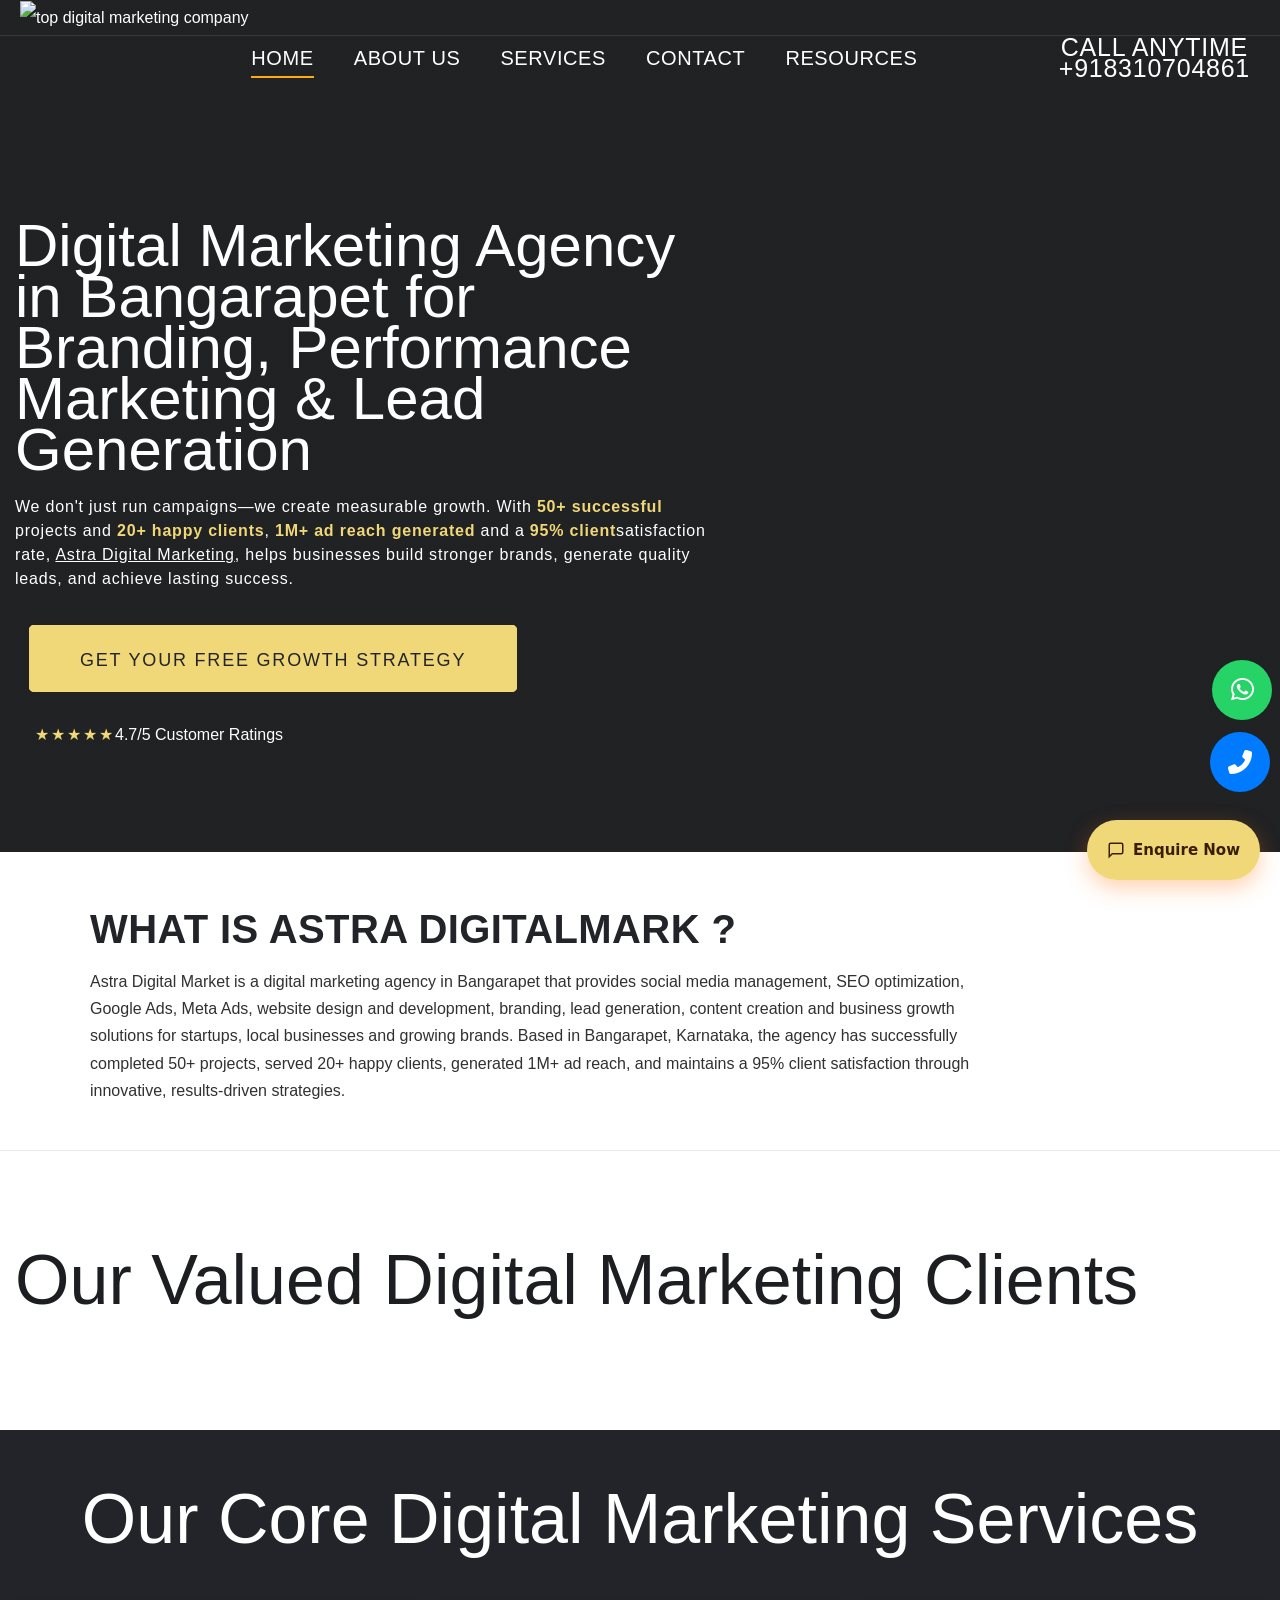
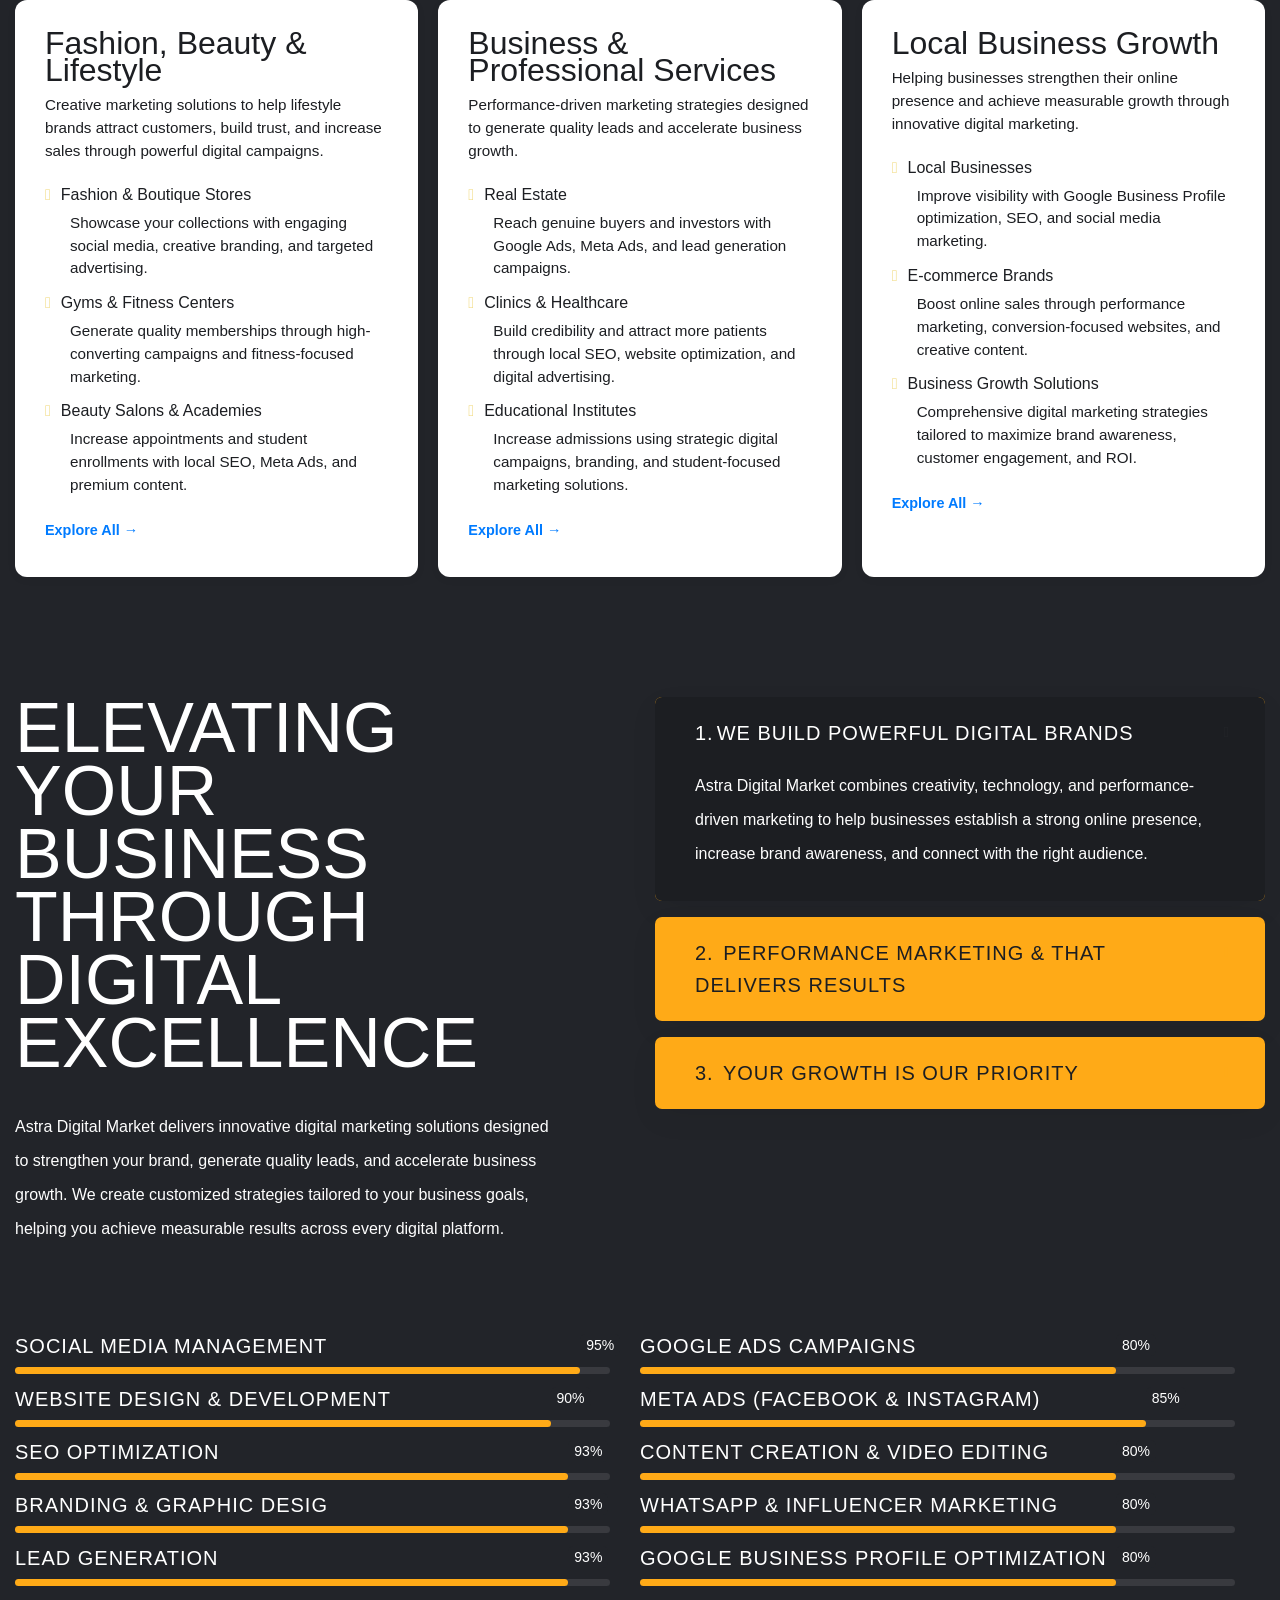
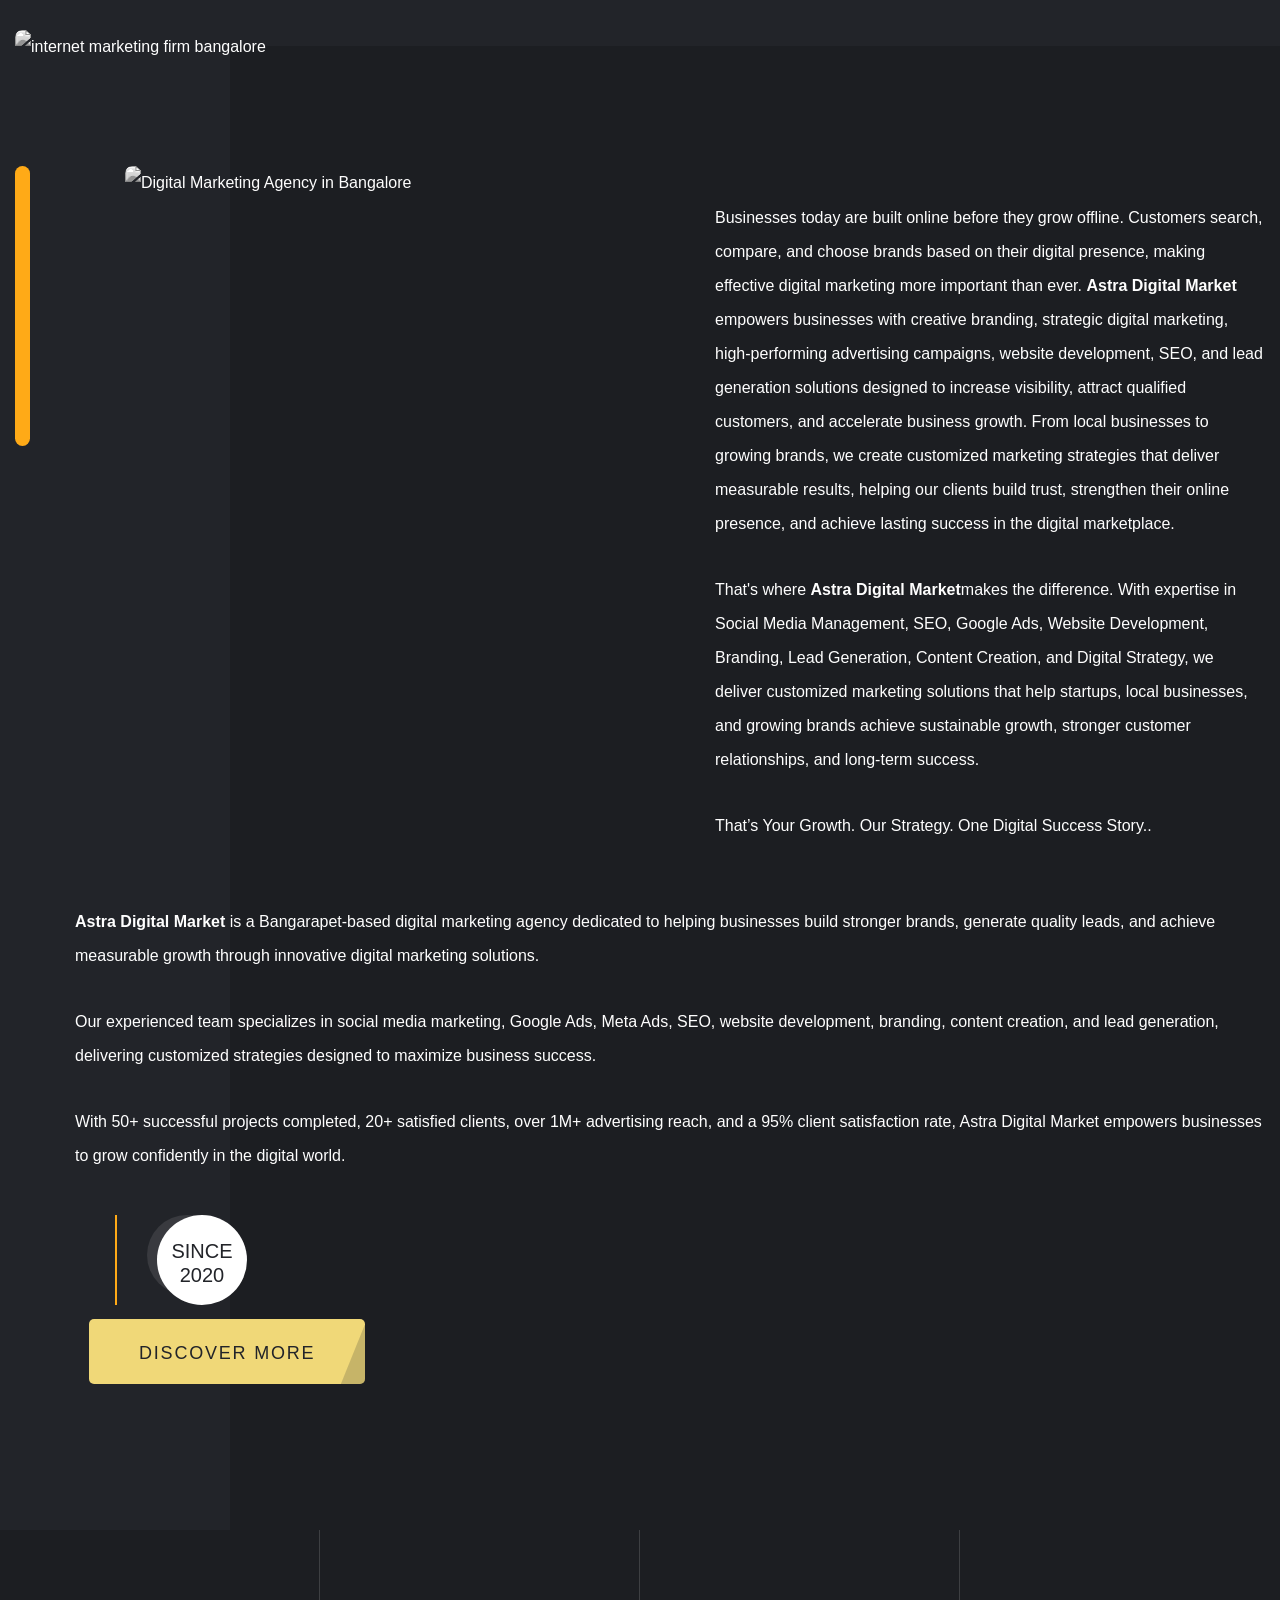
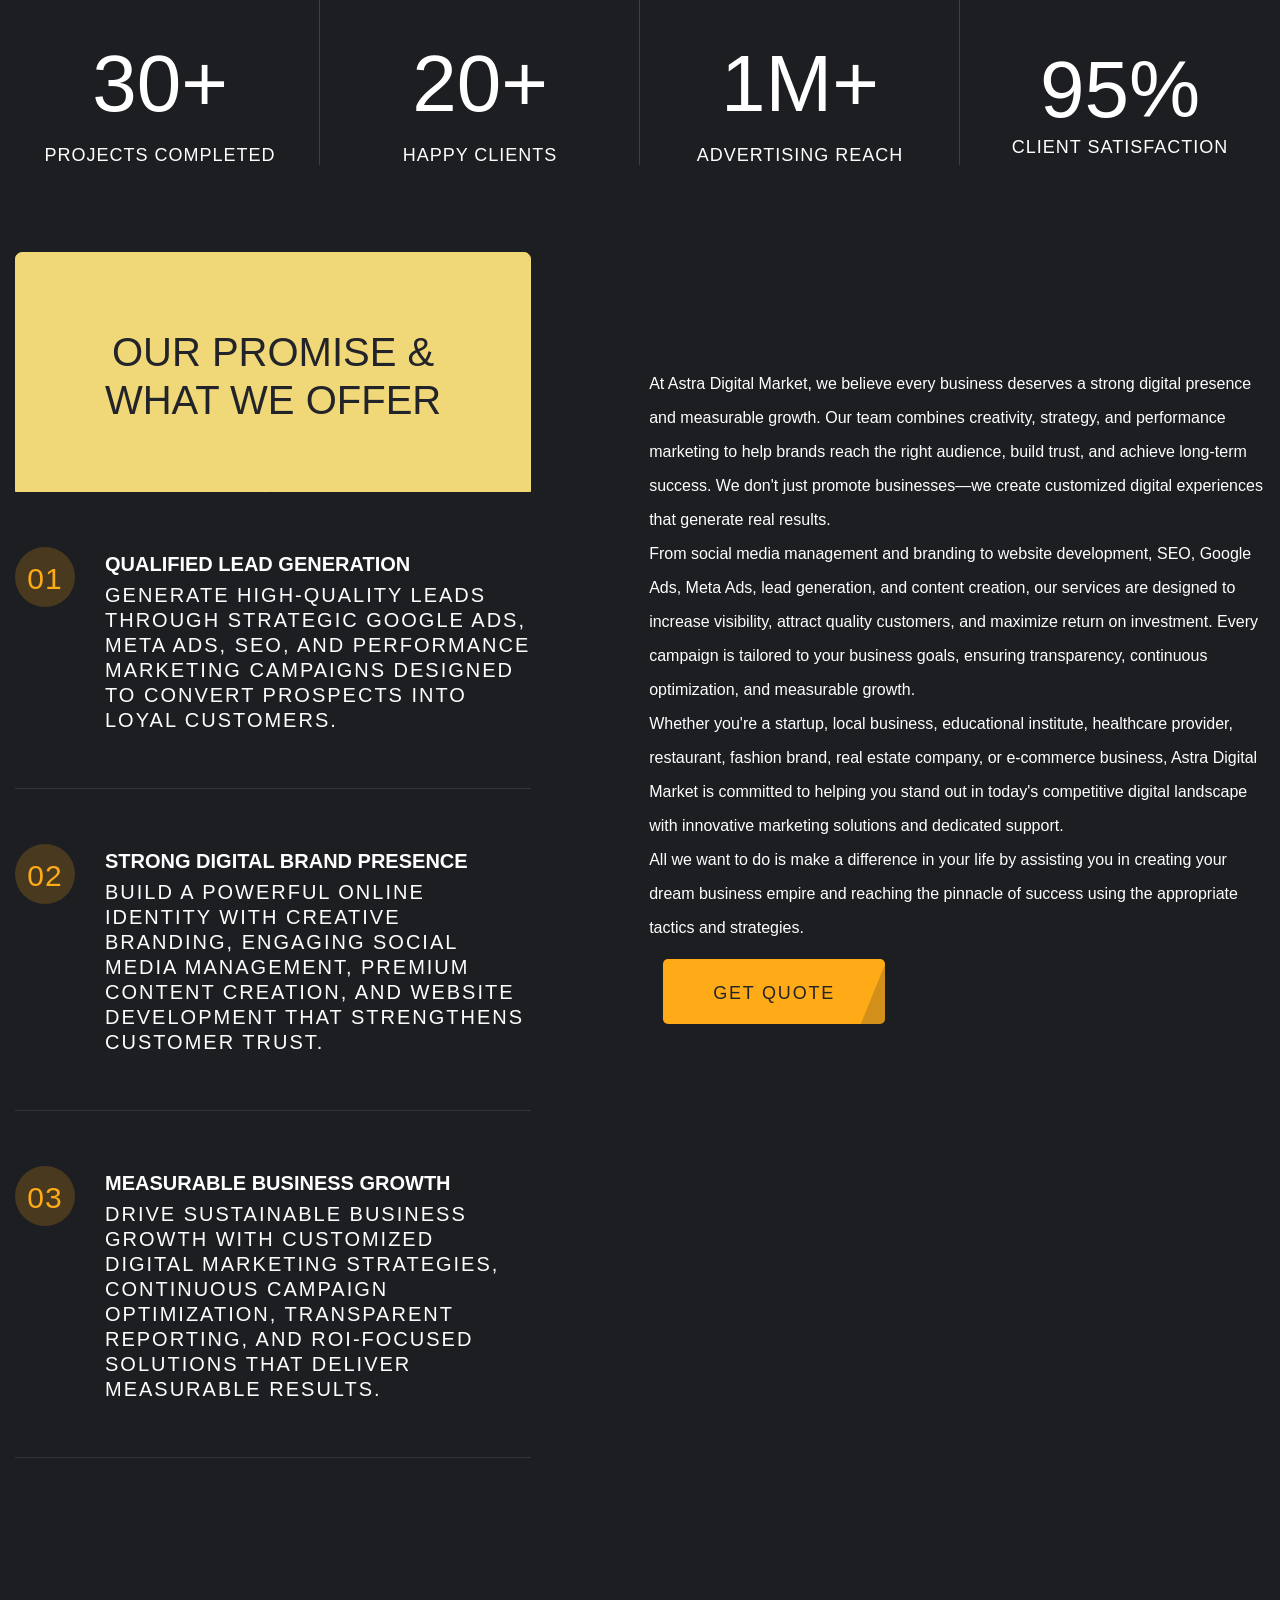
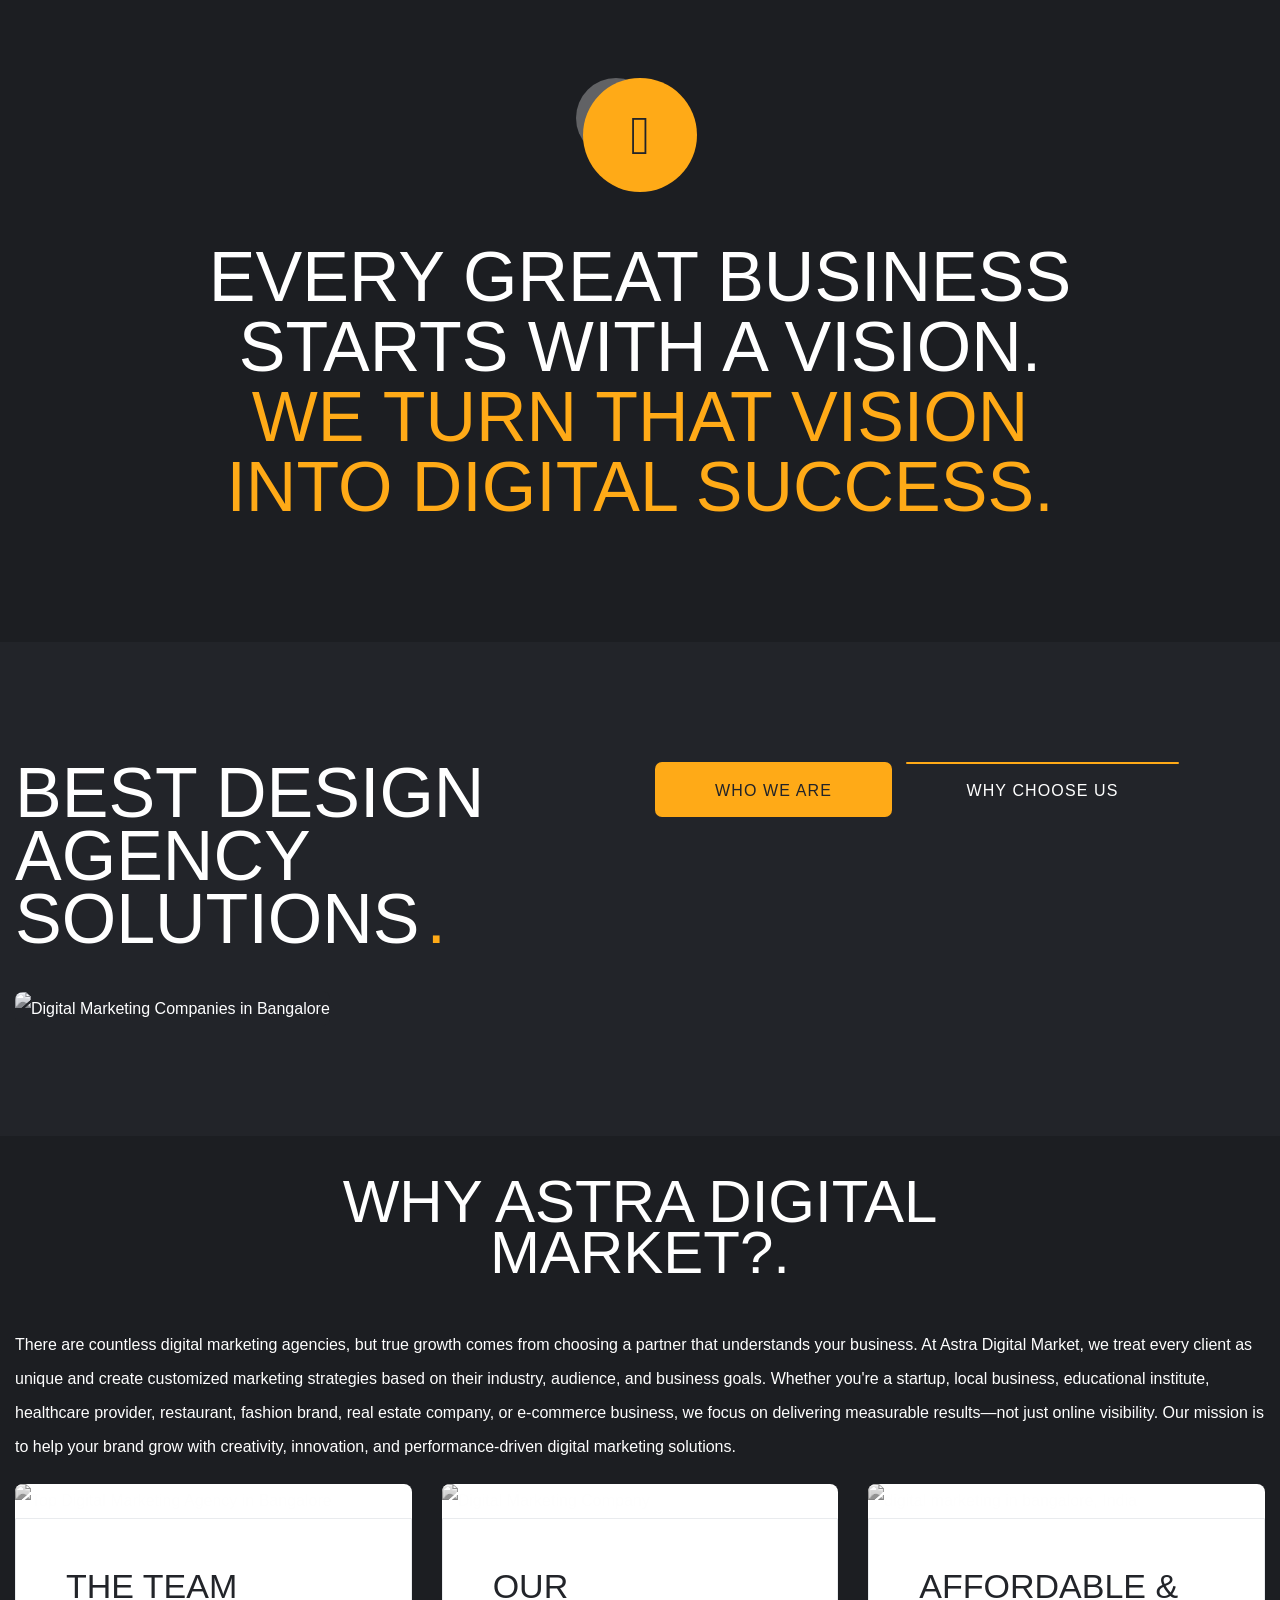
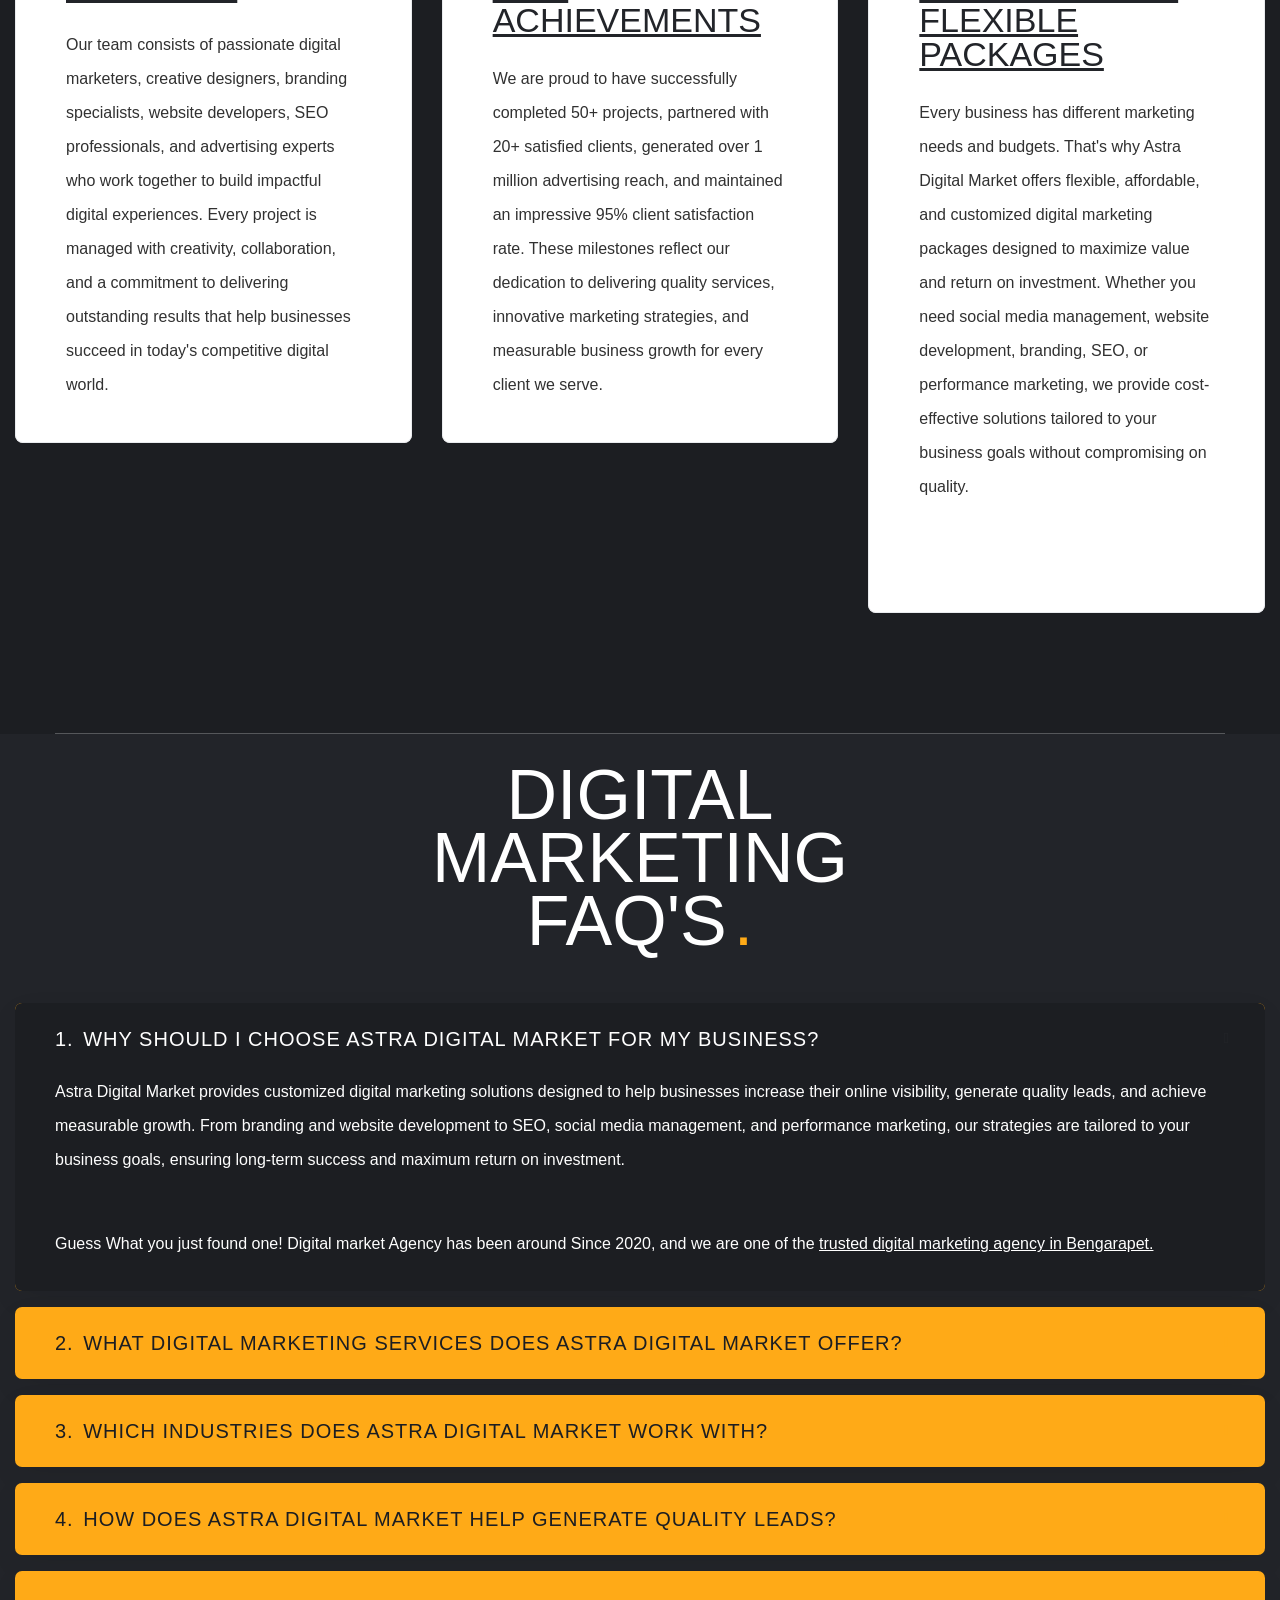
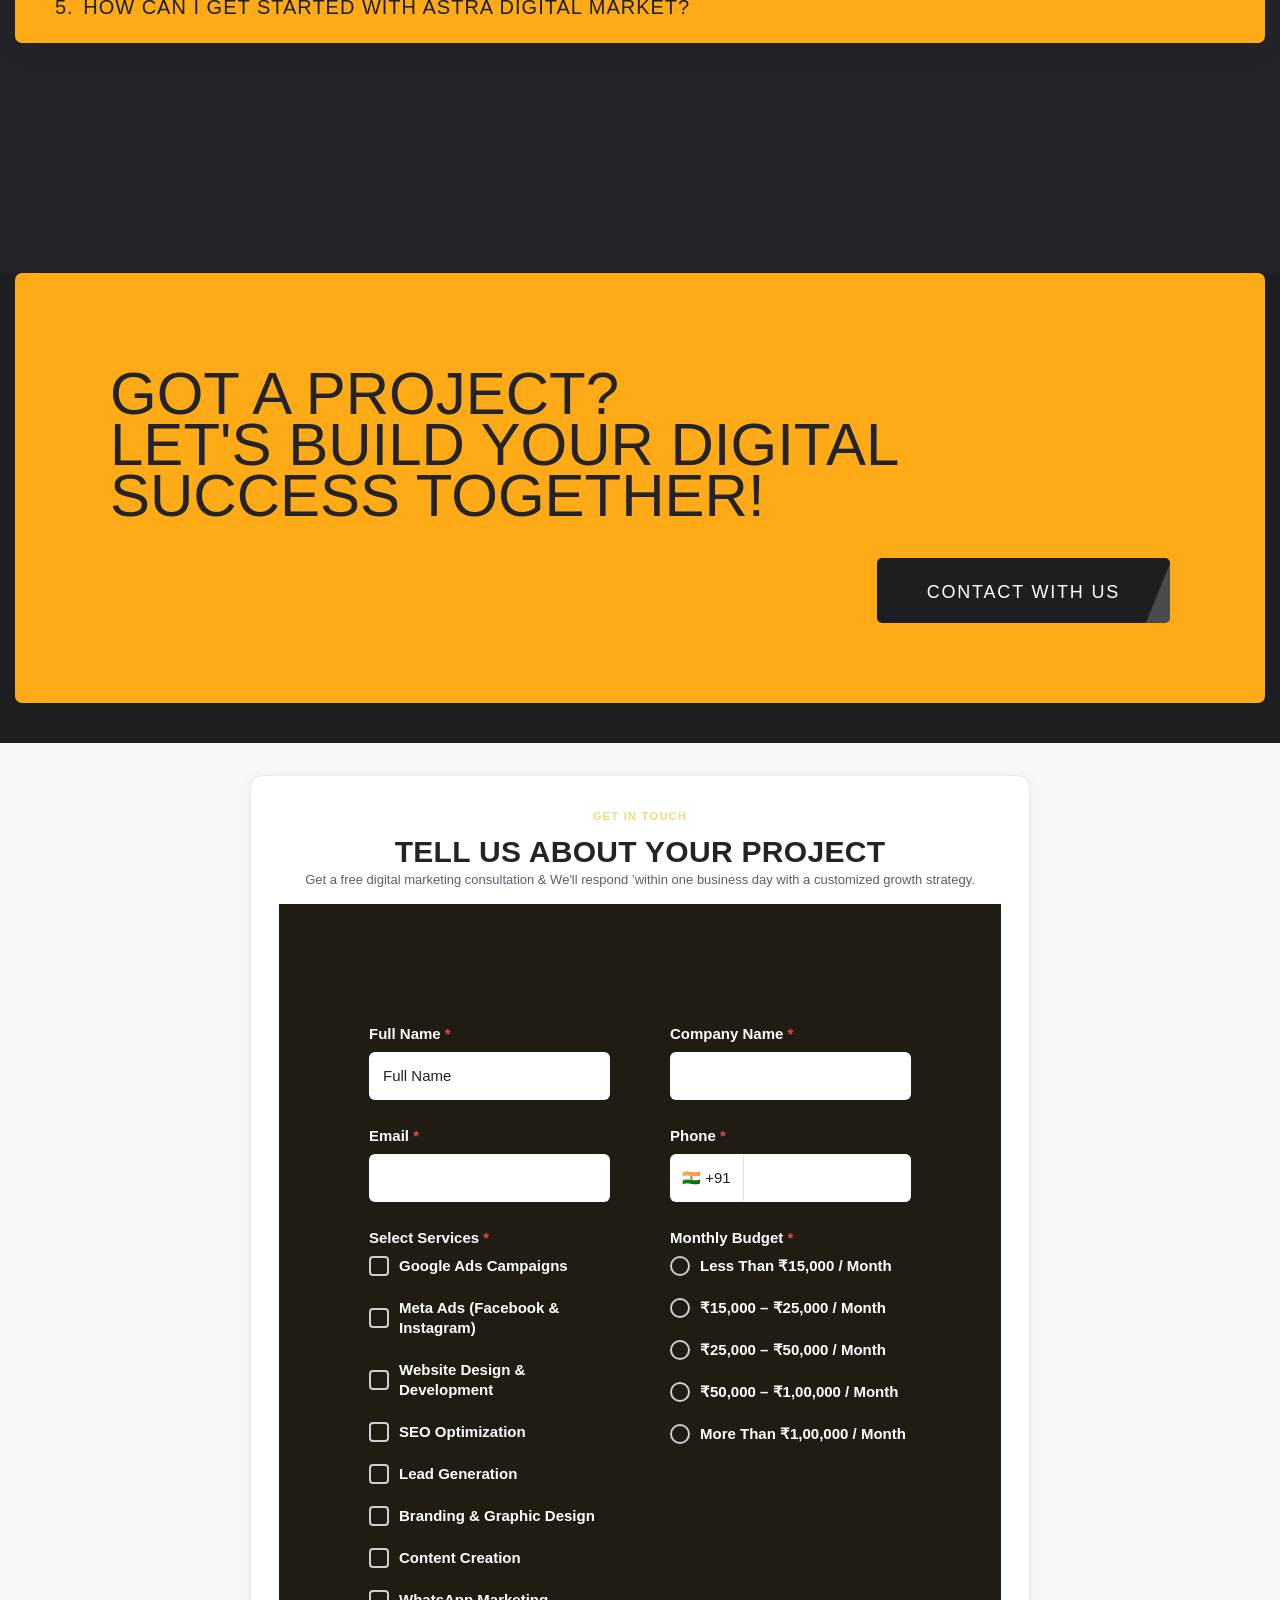
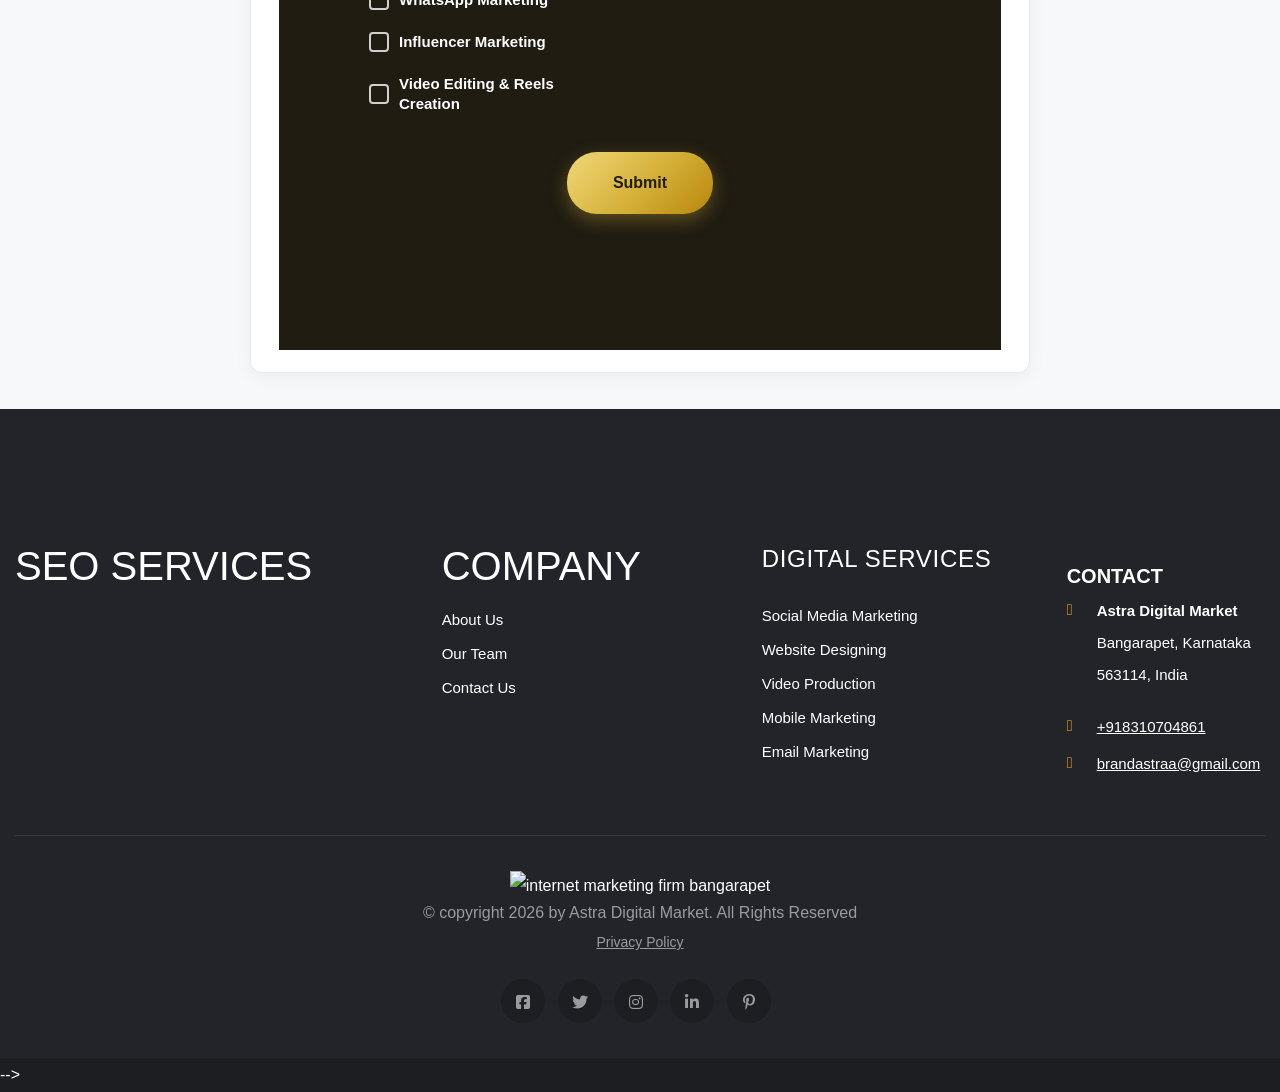
==== commit 9cb58472: "Update index.html" ====
--- a/www.digimarkagency.com/index.html
+++ b/www.digimarkagency.com/index.html
@@ -9,7 +9,7 @@
   <link rel="preconnect" href="https://www.google-analytics.com/" crossorigin>
   <link rel="preconnect" href="https://fonts.gstatic.com/" crossorigin>
   <link rel="preconnect" href="https://elfsightcdn.com/" crossorigin>
-        <title>Digital Marketing Agency in Bangalore | DigiMark</title>
+        <title>Astra Digital Market</title>
 <!-- dm-font-preload -->
 <link rel="preload" as="image" href="images/main-slider/slider-1.webp" fetchpriority="high">
 <link rel="preconnect" href="https://fonts.gstatic.com/" crossorigin>
@@ -18,7 +18,7 @@
 <link rel="preload" as="font" type="font/woff2" crossorigin href="https://fonts.gstatic.com/s/teko/v15/LYjCdG7kmE0gdXxZsCRgqA.woff2">
 <link rel="preload" as="font" type="font/woff2" crossorigin href="https://fonts.gstatic.com/s/teko/v15/LYjCdG7kmE0gdRhYsCRgqA.woff2">
 <link rel="preload" as="font" type="font/woff2" crossorigin href="https://fonts.gstatic.com/s/rubik/v20/iJWKBXyIfDnIV7nBrXw.woff2">
-        <meta name="description" content="DigiMark is a Bangalore digital marketing agency: SEO, CRO, AEO/GEO, paid search, web design & analytics. 11+ years, 100+ brands ranked.">
+        <meta name="description" content=".">
         <meta name="keywords" content="" />
         <meta name="google" content="notranslate" />
         <meta name="robots" content="index, follow, max-image-preview:large">
@@ -46,8 +46,8 @@
         <link href="css/responsive-main.css" rel="stylesheet preload" />
         <!-- Color css -->
         <link rel="stylesheet" id="jssDefault" href="css/colors/color-default.css" />
-        <link rel="shortcut icon" href="images/favicon.png" id="fav-shortcut" type="image/x-icon" />
-        <link rel="icon" href="images/favicon.png" id="fav-icon" type="image/x-icon" />
+        <link rel="shortcut icon" href="https://github.com/Akshay-appu/digimaker/blob/main/www.digimarkagency.com/images/apple-touch-icon.png?raw=true" id="fav-shortcut" type="image/x-icon" />
+        <link rel="icon" href="https://github.com/Akshay-appu/digimaker/blob/main/www.digimarkagency.com/images/apple-touch-icon.png?raw=true" id="fav-icon" type="image/x-icon" />
         <!-- Responsive Settings -->
         <meta http-equiv="X-UA-Compatible" content="IE=edge" />
         <meta name="viewport" content="width=device-width, initial-scale=1.0, maximum-scale=5.0" />
@@ -421,7 +421,7 @@
         <div class="header-upper">
           <div class="inner-container clearfix">
             <div class="logo-box">
-              <div class="logo"><a href="index.html" title="Digimark Logo" loading="lazy"><img src="www.digimarkagency.com/images/astralogo-preview.png" id="thm-logo" alt="top digital marketing company" title="Astra Digital Marketing"></a></div>
+              <div class="logo"><a href="index.html" title="Digimark Logo" loading="lazy"><img src="https://github.com/Akshay-appu/digimaker/blob/main/www.digimarkagency.com/images/astralogo-preview.png?raw=true" id="thm-logo" alt="top digital marketing company" title="Astra Digital Marketing"></a></div>
             </div>
             <div class="nav-outer clearfix">
               <div class="mobile-nav-toggler"><span class="icon flaticon-menu-2"></span><span class="txt">Menu</span></div>
@@ -2425,7 +2425,7 @@
             <div class="inner clearfix">
               <div class="pi-row-block pi-row-block-logo pi-row-block-bordered">
                 <a href="index.html">
-                <img src="www.digimarkagency.com/images/astralogo-preview.png" data-src="/images/logo_dark.png" alt="internet marketing firm bangarapet" title="Best Digital marketing in bangarapet" loading="lazy" decoding="async">
+                <img src="https://github.com/Akshay-appu/digimaker/blob/main/www.digimarkagency.com/images/astralogo-preview.png?raw=true" data-src="https://github.com/Akshay-appu/digimaker/blob/main/www.digimarkagency.com/images/astralogo-preview.png?raw=true" alt="internet marketing firm bangarapet" title="Best Digital marketing in bangarapet" loading="lazy" decoding="async">
                 </a>
               </div>
               <div class="copyright">&copy; copyright 2026 by Astra Digital Market. All Rights Reserved </div>
@@ -2472,6 +2472,279 @@
 <!-- Elfsight WhatsApp Chat | Untitled WhatsApp Chat -->
 
 <!-- <div class="elfsight-app-8d7061db-46ae-4a98-87ce-a90c2922ad10" data-elfsight-app-lazy></div>
+<!-- 🔥 YOUR FULL EXISTING CODE (PASTE EXACTLY BELOW) -->
+
+    <!-- Call Button -->
+     <!-- Call Floating Button -->
+<div style="position:fixed; bottom:108px; right:10px; z-index:999;">
+
+  <!-- Call Icon -->
+  <div onclick="toggleCallBox()" 
+       style="width:60px; height:60px; background:#007bff; color:#fff;
+       font-size:24px; border-radius:50%; display:flex; align-items:center;
+       justify-content:center; cursor:pointer;
+
+       /* 🔥 Zoom Animation */
+       animation:zoomCall 2s infinite;">
+       
+       <i class="fas fa-phone-alt"></i>
+  </div>
+
+  <!-- Call Popup -->
+  <div id="callBox" 
+       style="width:260px; background:#fff; border-radius:10px;
+       box-shadow:0 5px 20px rgba(0,0,0,0.2); display:none;
+       margin-bottom:10px; overflow:hidden;">
+
+    <!-- Header -->
+    <div style="background:#007bff; color:#fff; padding:10px;
+                display:flex; justify-content:space-between;">
+      <strong>Astra Digital Market</strong>
+      <span>Call Support</span>
+    </div>
+
+    <!-- Body -->
+    <div style="padding:15px; font-size:14px;">
+      <p style="color:#dd3b1f;"> 📞 Need help?</p>
+      <p style="color:#dd3b1f;">Call us for instant<br> assistance.</p>
+    </div>
+
+    <!-- Footer -->
+    <div style="padding:10px; text-align:center;">
+      <a href="tel:+918310704861"
+         style="background:#007bff; color:#fff; padding:8px 15px;
+         border-radius:5px; text-decoration:none;">
+         Call Now
+      </a>
+    </div>
+
+  </div>
+
+</div>
+
+<!-- Font Awesome -->
+<link rel="stylesheet" href="https://cdnjs.cloudflare.com/ajax/libs/font-awesome/6.5.0/css/all.min.css">
+
+<!-- Animation -->
+<style>
+@keyframes zoomCall {
+  0% { transform: scale(1); }
+  50% { transform: scale(1.15); }
+  100% { transform: scale(1); }
+}
+</style>
+
+<!-- JavaScript -->
+<script>
+function toggleCallBox() {
+  const box = document.getElementById("callBox");
+
+  if (box.style.display === "block") {
+    box.style.display = "none";
+  } else {
+    box.style.display = "block";
+  }
+}
+
+// Close when clicking outside
+document.addEventListener("click", function (event) {
+  const box = document.getElementById("callBox");
+  const icon = event.target.closest("[onclick='toggleCallBox()']");
+
+  if (!box.contains(event.target) && !icon) {
+    box.style.display = "none";
+  }
+});
+</script>
+
+
+    <!-- WhatsApp -->
+   <!-- WhatsApp Floating Button -->
+<div style="position:fixed; bottom:180px; right:8px; z-index:999;">
+
+  <!-- Floating Icon -->
+  <div onclick="toggleWhatsAppBox()" 
+       style="width:60px; height:60px; background:#25D366; color:#fff;
+       font-size:26px; border-radius:50%; display:flex; align-items:center;
+       justify-content:center; cursor:pointer;
+
+       /* 🔥 Zoom Animation */
+       animation:zoomAnim 2s infinite;">
+       
+       <i class="fab fa-whatsapp"></i>
+  </div>
+
+  <!-- Popup Box -->
+  <div id="whatsappBox" 
+       style="width:260px; background:#fff; border-radius:10px;
+       box-shadow:0 5px 20px rgba(0,0,0,0.2); display:none;
+       margin-bottom:10px; overflow:hidden;">
+
+    <!-- Header -->
+    <div style="background:#25D366; color:#fff; padding:10px;
+                display:flex; justify-content:space-between;">
+      <strong>Astra Digital Market</strong>
+      <span>Online</span>
+    </div>
+
+    <!-- Body -->
+    <div style="padding:15px; font-size:14px;">
+      <p style="color:#dd3b1f;">👋 Hello! Welcome to Astra Digital Market.</p>
+      <p style="color:#dd3b1f;">How can we assist you today?</p>
+    </div>
+
+    <!-- Footer -->
+    <div style="padding:10px; text-align:center;">
+      <a href="https://wa.me/918310704861?text=Hello%20I%20need%20consultation"
+         target="_blank"
+         style="background:#25D366; color:#fff; padding:8px 15px;
+         border-radius:5px; text-decoration:none;">
+         Start Chat
+      </a>
+    </div>
+
+  </div>
+
+</div>
+
+<!-- Font Awesome -->
+<link rel="stylesheet" href="https://cdnjs.cloudflare.com/ajax/libs/font-awesome/6.5.0/css/all.min.css">
+
+<!-- Animation -->
+<style>
+@keyframes zoomAnim {
+  0% { transform: scale(1); }
+  50% { transform: scale(1.15); }
+  100% { transform: scale(1); }
+}
+</style>
+
+<!-- JavaScript -->
+<script>
+function toggleWhatsAppBox() {
+  const box = document.getElementById("whatsappBox");
+
+  if (box.style.display === "block") {
+    box.style.display = "none";
+  } else {
+    box.style.display = "block";
+  }
+}
+
+// Close when clicking outside
+document.addEventListener("click", function (event) {
+  const box = document.getElementById("whatsappBox");
+  const icon = event.target.closest("[onclick='toggleWhatsAppBox()']");
+
+  if (!box.contains(event.target) && !icon) {
+    box.style.display = "none";
+  }
+});
+</script>
+
+     <!-- Google Review Floating Button -->
+<!-- <div style="position:fixed; bottom:150px; right:3px; z-index:999;"> -->
+  <!-- Floating Icon -->
+  <!-- <div onclick="toggleGoogleBox()" 
+       style="width:60px; height:60px; background:#ea4335; color:#fff;
+       font-size:26px; border-radius:50%; display:flex; align-items:center;
+       justify-content:center; cursor:pointer;
+
+       /* 🔥 Zoom Animation */
+       animation:zoomGoogle 2s infinite;">
+       
+       <i class="fab fa-google"></i>
+  </div> -->
+
+  <!-- Review Box -->
+  <!-- <div id="googleBox" 
+       style="width:260px; background:#fff; border-radius:10px;
+       box-shadow:0 5px 20px rgba(0,0,0,0.2); display:none;
+       margin-bottom:10px; overflow:hidden;"> -->
+
+    <!-- Header -->
+    <!-- <div style="background:#ea4335; color:#fff; padding:10px;
+                display:flex; justify-content:space-between;">
+      <strong>Shruthi Homoeopathy</strong>
+      <span>Leave a Review</span>
+    </div> -->
+
+    <!-- Body -->
+    <!-- <div style="padding:15px; font-size:14px;">
+      <p>⭐ We value your feedback!</p>
+      <p>Please share your experience with us on Google.</p>
+    </div> -->
+
+    <!-- Footer -->
+    <!-- <div style="padding:10px; text-align:center;">
+      <a href="https://maps.google.com/?q=Shruthi+Homoeopathy" 
+         target="_blank"
+         style="background:#ea4335; color:#fff; padding:8px 15px;
+         border-radius:5px; text-decoration:none;">
+         Write Review
+      </a>
+    </div>
+
+  </div>
+
+</div> -->
+
+<!-- Font Awesome -->
+<!-- <link rel="stylesheet" href="https://cdnjs.cloudflare.com/ajax/libs/font-awesome/6.5.0/css/all.min.css"> -->
+
+<!-- Animation -->
+<style>
+@keyframes zoomGoogle {
+  0% { transform: scale(1); }
+  50% { transform: scale(1.15); }
+  100% { transform: scale(1); }
+}
+</style>
+
+<!-- JavaScript -->
+<script>
+function toggleGoogleBox() {
+  const box = document.getElementById("googleBox");
+
+  if (box.style.display === "block") {
+    box.style.display = "none";
+  } else {
+    box.style.display = "block";
+  }
+}
+
+// Close when clicking outside
+document.addEventListener("click", function (event) {
+  const box = document.getElementById("googleBox");
+  const icon = event.target.closest("[onclick='toggleGoogleBox()']");
+
+  if (!box.contains(event.target) && !icon) {
+    box.style.display = "none";
+  }
+});
+</script>
+    </div>
+
+  </div>
+
+</div>
+
+<!-- 🎨 STYLE -->
+<style>
+@keyframes mainGlow {
+  0% { transform: scale(1); box-shadow:0 0 10px rgba(34,197,94,0.5); }
+  50% { transform: scale(1.15); box-shadow:0 0 25px rgba(34,197,94,0.9); }
+  100% { transform: scale(1); box-shadow:0 0 10px rgba(34,197,94,0.5); }
+}
+</style>
+
+<!-- ⚡ SCRIPT -->
+<script>
+function toggleMainMenu(){
+  let menu = document.getElementById("allIcons");
+  menu.style.display = (menu.style.display === "block") ? "none" : "block";
+}
+</script>
 
 <script>
 document.addEventListener("DOMContentLoaded", function () {
